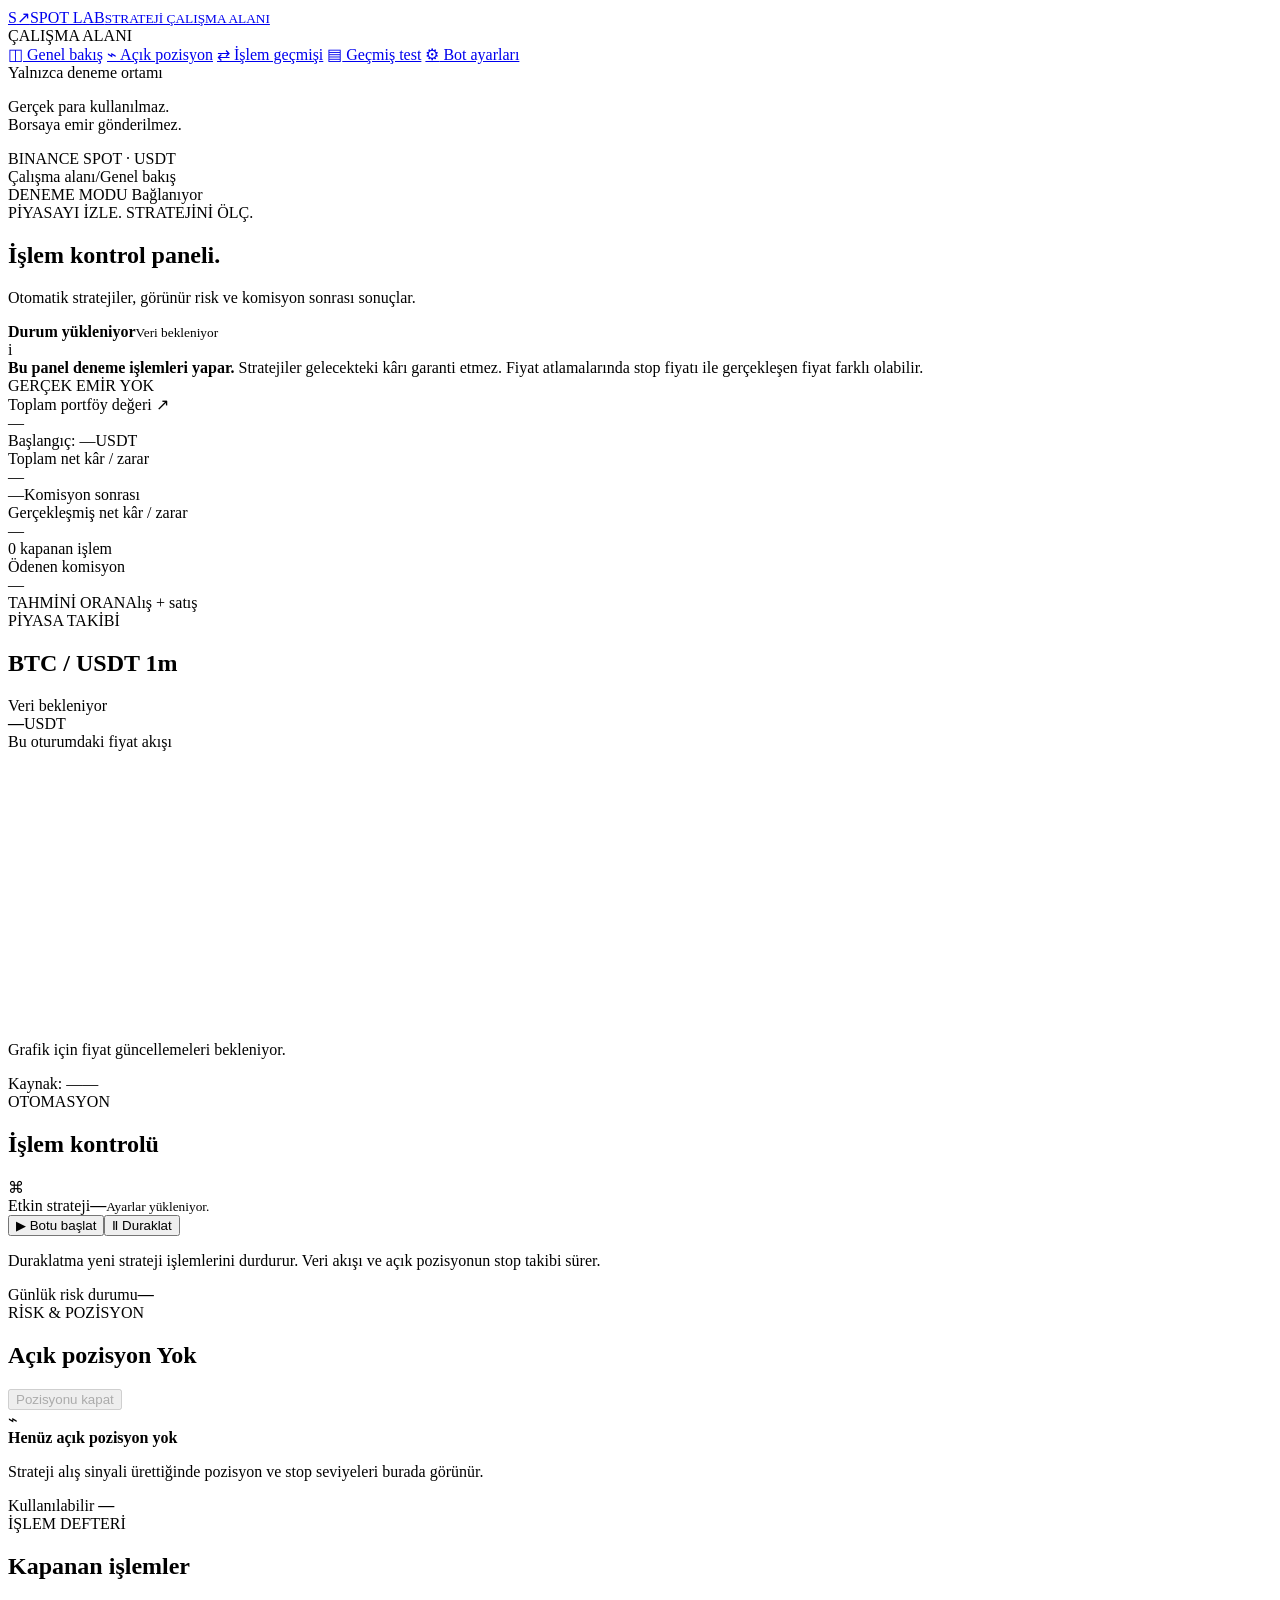
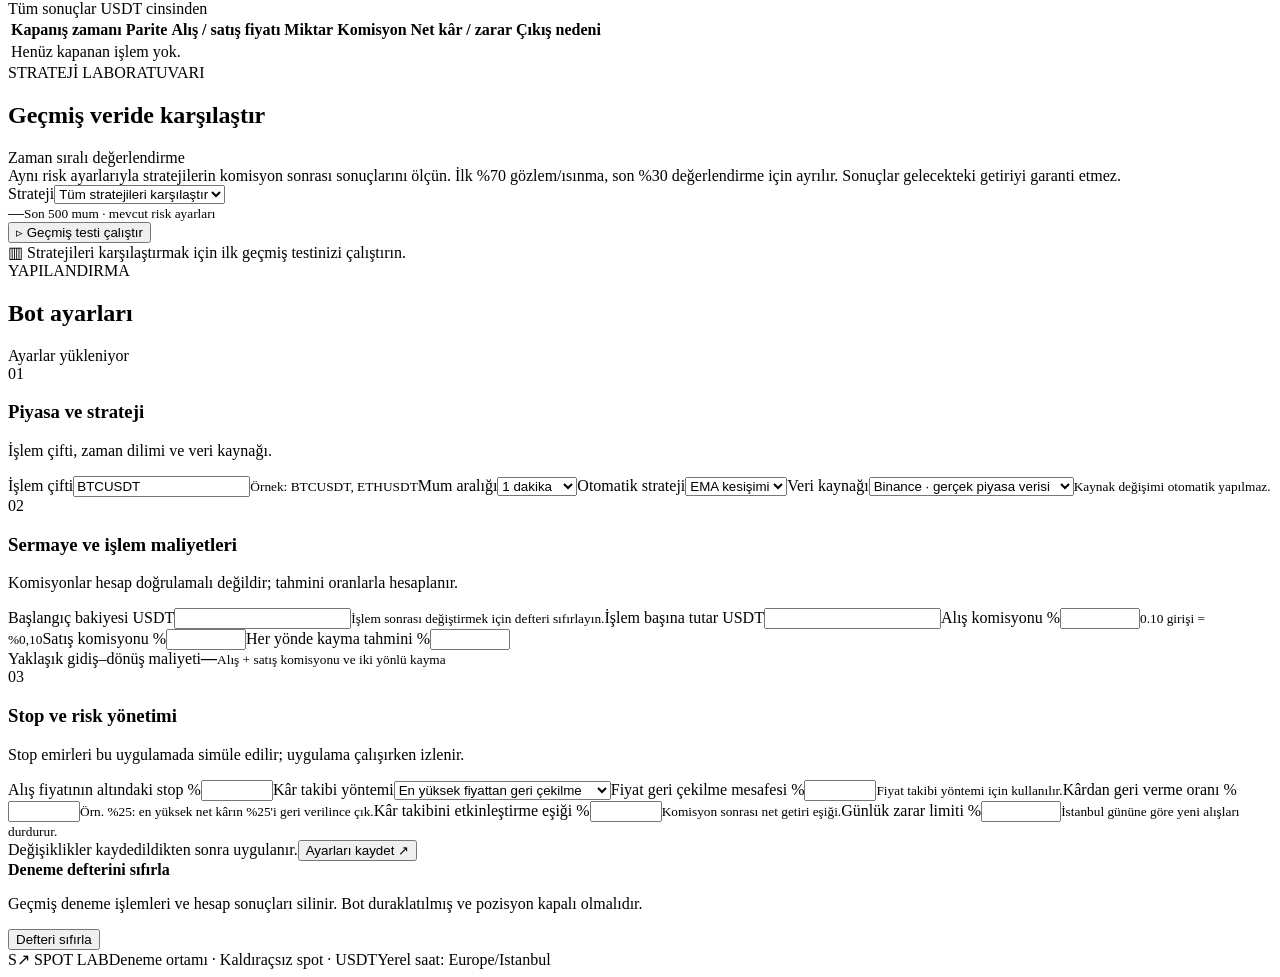
==== static/index.html @ 73b50d0f "Add Binance Spot paper trading bot and Windows ZIP package" ====
<!doctype html>
<html lang="tr">
<head>
  <meta charset="utf-8">
  <meta name="viewport" content="width=device-width, initial-scale=1">
  <meta name="theme-color" content="#10141e">
  <title>Spot Lab · Deneme İşlemleri</title>
  <link rel="stylesheet" href="/style.css">
  <script src="/app.js" defer></script>
</head>
<body>
  <aside class="sidebar">
    <a class="brand" href="#overview"><span class="brand-mark" aria-hidden="true">S<span>↗</span></span><span>SPOT LAB<small>STRATEJİ ÇALIŞMA ALANI</small></span></a>
    <div class="sidebar-label">ÇALIŞMA ALANI</div>
    <nav aria-label="Ana menü">
      <a class="active" href="#overview"><span aria-hidden="true">◫</span> Genel bakış</a>
      <a href="#position"><span aria-hidden="true">⌁</span> Açık pozisyon</a>
      <a href="#trades"><span aria-hidden="true">⇄</span> İşlem geçmişi</a>
      <a href="#backtest"><span aria-hidden="true">▤</span> Geçmiş test</a>
      <a href="#settings"><span aria-hidden="true">⚙</span> Bot ayarları</a>
    </nav>
    <div class="sidebar-bottom"><span class="simulation-dot"></span> Yalnızca deneme ortamı<p>Gerçek para kullanılmaz.<br>Borsaya emir gönderilmez.</p><span class="version">BINANCE SPOT · USDT</span></div>
  </aside>

  <main>
    <header class="topbar"><div><span class="breadcrumb">Çalışma alanı</span><span class="breadcrumb-separator">/</span><span>Genel bakış</span></div><div class="topbar-right"><span class="paper-badge">DENEME MODU</span><span id="connectionStatus" class="connection"><i></i> Bağlanıyor</span></div></header>
    <div class="content">
      <section id="overview" class="page-heading"><div><div class="eyebrow">PİYASAYI İZLE. STRATEJİNİ ÖLÇ.</div><h1>İşlem kontrol paneli<span class="heading-dot">.</span></h1><p>Otomatik stratejiler, görünür risk ve komisyon sonrası sonuçlar.</p></div><div class="session-badge"><span id="runningDot" class="status-dot"></span><div><strong id="botStatus">Durum yükleniyor</strong><small id="lastUpdated">Veri bekleniyor</small></div></div></section>

      <div class="notice"><span class="notice-icon" aria-hidden="true">i</span><div><strong>Bu panel deneme işlemleri yapar.</strong> Stratejiler gelecekteki kârı garanti etmez. Fiyat atlamalarında stop fiyatı ile gerçekleşen fiyat farklı olabilir.</div><span class="notice-tag">GERÇEK EMİR YOK</span></div>
      <div id="errorBanner" class="error-banner" role="alert" hidden></div>
      <div id="demoBanner" class="demo-banner" hidden><strong>Sentetik demo verisi kullanılıyor.</strong> Fiyatlar üretilmiştir; sonuçlar piyasa performansını temsil etmez.</div>

      <section class="metrics" aria-label="Hesap özeti">
        <article class="metric primary"><div class="metric-label">Toplam portföy değeri <span aria-hidden="true">↗</span></div><div id="equity" class="metric-value">—</div><div class="metric-foot"><span id="initialCash">Başlangıç: —</span><span class="currency-tag">USDT</span></div></article>
        <article class="metric"><div class="metric-label">Toplam net kâr / zarar</div><div id="totalPnl" class="metric-value">—</div><div class="metric-foot"><span id="totalPnlPct">—</span><span>Komisyon sonrası</span></div></article>
        <article class="metric"><div class="metric-label">Gerçekleşmiş net kâr / zarar</div><div id="realizedPnl" class="metric-value">—</div><div class="metric-foot"><span id="tradeCount">0 kapanan işlem</span></div></article>
        <article class="metric"><div class="metric-label">Ödenen komisyon</div><div id="feesPaid" class="metric-value">—</div><div class="metric-foot"><span class="estimate-label">TAHMİNİ ORAN</span><span id="feeSummary">Alış + satış</span></div></article>
      </section>

      <div class="overview-grid">
        <section class="card market-card" aria-labelledby="marketTitle"><div class="card-header"><div><div class="eyebrow">PİYASA TAKİBİ</div><h2 id="marketTitle">BTC / USDT <span id="intervalBadge" class="subtle-tag">1m</span></h2></div><span id="dataBadge" class="data-badge">Veri bekleniyor</span></div><div class="market-headline"><strong id="marketPrice">—</strong><span>USDT</span><div class="chart-legend"><i></i> Bu oturumdaki fiyat akışı</div></div><div class="chart-wrap"><svg id="priceChart" viewBox="0 0 700 150" preserveAspectRatio="none" role="img" aria-label="Bu oturumda alınan fiyatların grafiği"><defs><linearGradient id="chartGradient" x1="0" x2="0" y1="0" y2="1"><stop offset="0%" stop-color="#b7f478" stop-opacity="0.20"/><stop offset="100%" stop-color="#b7f478" stop-opacity="0"/></linearGradient></defs><path d="M0 30H700M0 75H700M0 120H700" class="chart-grid"/><path id="chartArea" fill="url(#chartGradient)"/><path id="chartLine" class="chart-line"/></svg><p id="chartPlaceholder">Grafik için fiyat güncellemeleri bekleniyor.</p></div><div class="market-footer"><span id="marketSource">Kaynak: —</span><span id="marketTime">—</span></div></section>

        <section class="card control-card" aria-labelledby="controlTitle"><div class="card-header"><div><div class="eyebrow">OTOMASYON</div><h2 id="controlTitle">İşlem kontrolü</h2></div><span class="square-icon" aria-hidden="true">⌘</span></div><div class="strategy-summary"><span>Etkin strateji</span><strong id="activeStrategy">—</strong><small id="strategyDescription">Ayarlar yükleniyor.</small></div><div class="control-actions"><button id="startButton" class="button button-primary" type="button"><span aria-hidden="true">▶</span> Botu başlat</button><button id="pauseButton" class="button button-secondary" type="button"><span aria-hidden="true">Ⅱ</span> Duraklat</button></div><p class="control-note">Duraklatma yeni strateji işlemlerini durdurur. Veri akışı ve açık pozisyonun stop takibi sürer.</p><div class="risk-line"><span>Günlük risk durumu</span><strong id="dailyRisk">—</strong></div></section>
      </div>

      <section id="position" class="card position-card" aria-labelledby="positionTitle"><div class="card-header"><div><div class="eyebrow">RİSK & POZİSYON</div><h2 id="positionTitle">Açık pozisyon <span id="positionBadge" class="subtle-tag">Yok</span></h2></div><button id="closeButton" class="button button-danger button-small" type="button" disabled>Pozisyonu kapat</button></div><div id="emptyPosition" class="empty-position"><span class="empty-symbol" aria-hidden="true">⌁</span><div><strong>Henüz açık pozisyon yok</strong><p>Strateji alış sinyali ürettiğinde pozisyon ve stop seviyeleri burada görünür.</p></div><span class="cash-inline">Kullanılabilir <strong id="cashBalance">—</strong></span></div><div id="positionDetails" class="position-details" hidden><div><span>Alış fiyatı</span><strong id="entryPrice">—</strong></div><div><span>Miktar</span><strong id="positionQuantity">—</strong></div><div><span>Açık net kâr / zarar</span><strong id="unrealizedPnl">—</strong><small>Tahmini satış maliyeti düşülmüş</small></div><div><span>Alış altı stop</span><strong id="fixedStop">—</strong></div><div><span>Kârı takip eden stop</span><strong id="trailingStop">—</strong><small id="trailingState">—</small></div><div><span>Görülen en yüksek fiyat</span><strong id="highestPrice">—</strong></div></div></section>

      <section id="trades" class="card" aria-labelledby="tradesTitle"><div class="card-header"><div><div class="eyebrow">İŞLEM DEFTERİ</div><h2 id="tradesTitle">Kapanan işlemler</h2></div><span class="muted small">Tüm sonuçlar USDT cinsinden</span></div><div class="table-scroll"><table><thead><tr><th>Kapanış zamanı</th><th>Parite</th><th>Alış / satış fiyatı</th><th>Miktar</th><th>Komisyon</th><th>Net kâr / zarar</th><th>Çıkış nedeni</th></tr></thead><tbody id="tradesBody"><tr><td colspan="7" class="empty-cell">Henüz kapanan işlem yok.</td></tr></tbody></table></div></section>

      <section id="backtest" class="card" aria-labelledby="backtestTitle"><div class="card-header"><div><div class="eyebrow">STRATEJİ LABORATUVARI</div><h2 id="backtestTitle">Geçmiş veride karşılaştır</h2></div><span class="subtle-tag">Zaman sıralı değerlendirme</span></div><div class="section-intro">Aynı risk ayarlarıyla stratejilerin komisyon sonrası sonuçlarını ölçün. İlk %70 gözlem/ısınma, son %30 değerlendirme için ayrılır. Sonuçlar gelecekteki getiriyi garanti etmez.</div><form id="backtestForm" class="backtest-form"><label>Strateji<select id="backtestStrategy" name="strategy"><option value="all">Tüm stratejileri karşılaştır</option value="ema_cross">EMA kesişimi</option><option value="rsi_reversion">RSI dönüşü</option><option value="breakout">Fiyat kırılımı</option></select></label><div class="backtest-context"><span id="backtestContext">—</span><small>Son 500 mum · mevcut risk ayarları</small></div><button id="backtestButton" class="button button-primary" type="submit"><span aria-hidden="true">▹</span> Geçmiş testi çalıştır</button></form><div id="backtestResults" hidden><div class="table-scroll"><table><thead><tr><th>Strateji</th><th>Net kâr / zarar</th><th>Net getiri</th><th>En büyük gerileme</th><th>İşlem / kazanma</th><th>Komisyon</th><th>Al & tut getirisi</th></tr></thead><tbody id="backtestBody"></tbody></table></div><p id="backtestNotes" class="backtest-notes"></p></div><div id="backtestEmpty" class="empty-test"><span aria-hidden="true">▥</span> Stratejileri karşılaştırmak için ilk geçmiş testinizi çalıştırın.</div></section>

      <section id="settings" class="card settings-card" aria-labelledby="settingsTitle"><div class="card-header"><div><div class="eyebrow">YAPILANDIRMA</div><h2 id="settingsTitle">Bot ayarları</h2></div><span id="settingsState" class="muted small">Ayarlar yükleniyor</span></div><form id="configForm"><div class="settings-group"><div class="settings-group-title"><span class="group-number">01</span><div><h3>Piyasa ve strateji</h3><p>İşlem çifti, zaman dilimi ve veri kaynağı.</p></div></div><div class="form-grid"><label>İşlem çifti<input name="symbol" type="text" value="BTCUSDT" pattern="[A-Za-z0-9]{5,20}" required spellcheck="false" autocomplete="off"><small>Örnek: BTCUSDT, ETHUSDT</small></label><label>Mum aralığı<select name="interval"><option value="1m">1 dakika</option><option value="5m">5 dakika</option><option value="15m">15 dakika</option><option value="1h">1 saat</option></select></label><label>Otomatik strateji<select name="strategy"><option value="ema_cross">EMA kesişimi</option><option value="rsi_reversion">RSI dönüşü</option><option value="breakout">Fiyat kırılımı</option></select></label><label>Veri kaynağı<select name="data_source"><option value="binance">Binance · gerçek piyasa verisi</option><option value="demo">Sentetik demo · üretilen fiyatlar</option></select><small>Kaynak değişimi otomatik yapılmaz.</small></label></div></div>
      <div class="settings-group"><div class="settings-group-title"><span class="group-number">02</span><div><h3>Sermaye ve işlem maliyetleri</h3><p>Komisyonlar hesap doğrulamalı değildir; tahmini oranlarla hesaplanır.</p></div></div><div class="form-grid"><label>Başlangıç bakiyesi <span class="unit">USDT</span><input name="initial_cash" type="number" min="10" step="0.01" required><small>İşlem sonrası değiştirmek için defteri sıfırlayın.</small></label><label>İşlem başına tutar <span class="unit">USDT</span><input name="order_quote_amount" type="number" min="1" step="0.01" required></label><label>Alış komisyonu <span class="unit">%</span><input name="buy_fee_pct" type="number" min="0" max="10" step="0.001" required><small>0.10 girişi = %0,10</small></label><label>Satış komisyonu <span class="unit">%</span><input name="sell_fee_pct" type="number" min="0" max="10" step="0.001" required></label><label>Her yönde kayma tahmini <span class="unit">%</span><input name="slippage_pct" type="number" min="0" max="10" step="0.001" required></label><div class="form-info"><span>Yaklaşık gidiş–dönüş maliyeti</span><strong id="roundTripCost">—</strong><small>Alış + satış komisyonu ve iki yönlü kayma</small></div></div></div>
      <div class="settings-group"><div class="settings-group-title"><span class="group-number">03</span><div><h3>Stop ve risk yönetimi</h3><p>Stop emirleri bu uygulamada simüle edilir; uygulama çalışırken izlenir.</p></div></div><div class="form-grid"><label>Alış fiyatının altındaki stop <span class="unit">%</span><input name="stop_loss_pct" type="number" min="0.01" max="99" step="0.1" required></label><label>Kâr takibi yöntemi<select name="trailing_mode"><option value="price">En yüksek fiyattan geri çekilme</option><option value="net_profit">En yüksek net kârdan geri verme</option></select></label><label>Fiyat geri çekilme mesafesi <span class="unit">%</span><input name="trailing_distance_pct" type="number" min="0.01" max="99" step="0.1" required><small>Fiyat takibi yöntemi için kullanılır.</small></label><label>Kârdan geri verme oranı <span class="unit">%</span><input name="profit_giveback_pct" type="number" min="0.1" max="100" step="0.1" required><small>Örn. %25: en yüksek net kârın %25'i geri verilince çık.</small></label><label>Kâr takibini etkinleştirme eşiği <span class="unit">%</span><input name="trailing_activation_pct" type="number" min="0" max="100" step="0.1" required><small>Komisyon sonrası net getiri eşiği.</small></label><label>Günlük zarar limiti <span class="unit">%</span><input name="daily_loss_limit_pct" type="number" min="0.01" max="100" step="0.1" required><small>İstanbul gününe göre yeni alışları durdurur.</small></label></div></div><div class="settings-footer"><span>Değişiklikler kaydedildikten sonra uygulanır.</span><button id="saveButton" class="button button-primary" type="submit">Ayarları kaydet <span aria-hidden="true">↗</span></button></div></form></section>

      <section class="reset-section"><div><strong>Deneme defterini sıfırla</strong><p>Geçmiş deneme işlemleri ve hesap sonuçları silinir. Bot duraklatılmış ve pozisyon kapalı olmalıdır.</p></div><button id="resetButton" type="button" class="button button-secondary button-small">Defteri sıfırla</button></section>
      <footer class="footer"><span><span class="brand-mini">S↗</span> SPOT LAB</span><span>Deneme ortamı · Kaldıraçsız spot · USDT</span><span>Yerel saat: Europe/Istanbul</span></footer>
    </div>
  </main>
  <div id="toast" class="toast" role="status" aria-live="polite" hidden></div>
  <dialog id="resetDialog"><form method="dialog"><div class="eyebrow">DENEME DEFTERİ</div><h2>İşlem geçmişi sıfırlansın mı?</h2><p>Kayıtlı deneme işlemleri ve kâr/zarar sonuçları silinir. Bu işlem geri alınamaz. Gerçek borsa hesabında değişiklik yapılmaz.</p><div class="dialog-actions"><button class="button button-secondary" value="cancel">Vazgeç</button><button id="confirmResetButton" class="button button-danger" value="confirm">Evet, defteri sıfırla</button></div></form></dialog>
  <noscript><div class="noscript">Bu panelin çalışması için JavaScript etkin olmalıdır.</div></noscript>
</body>
</html>
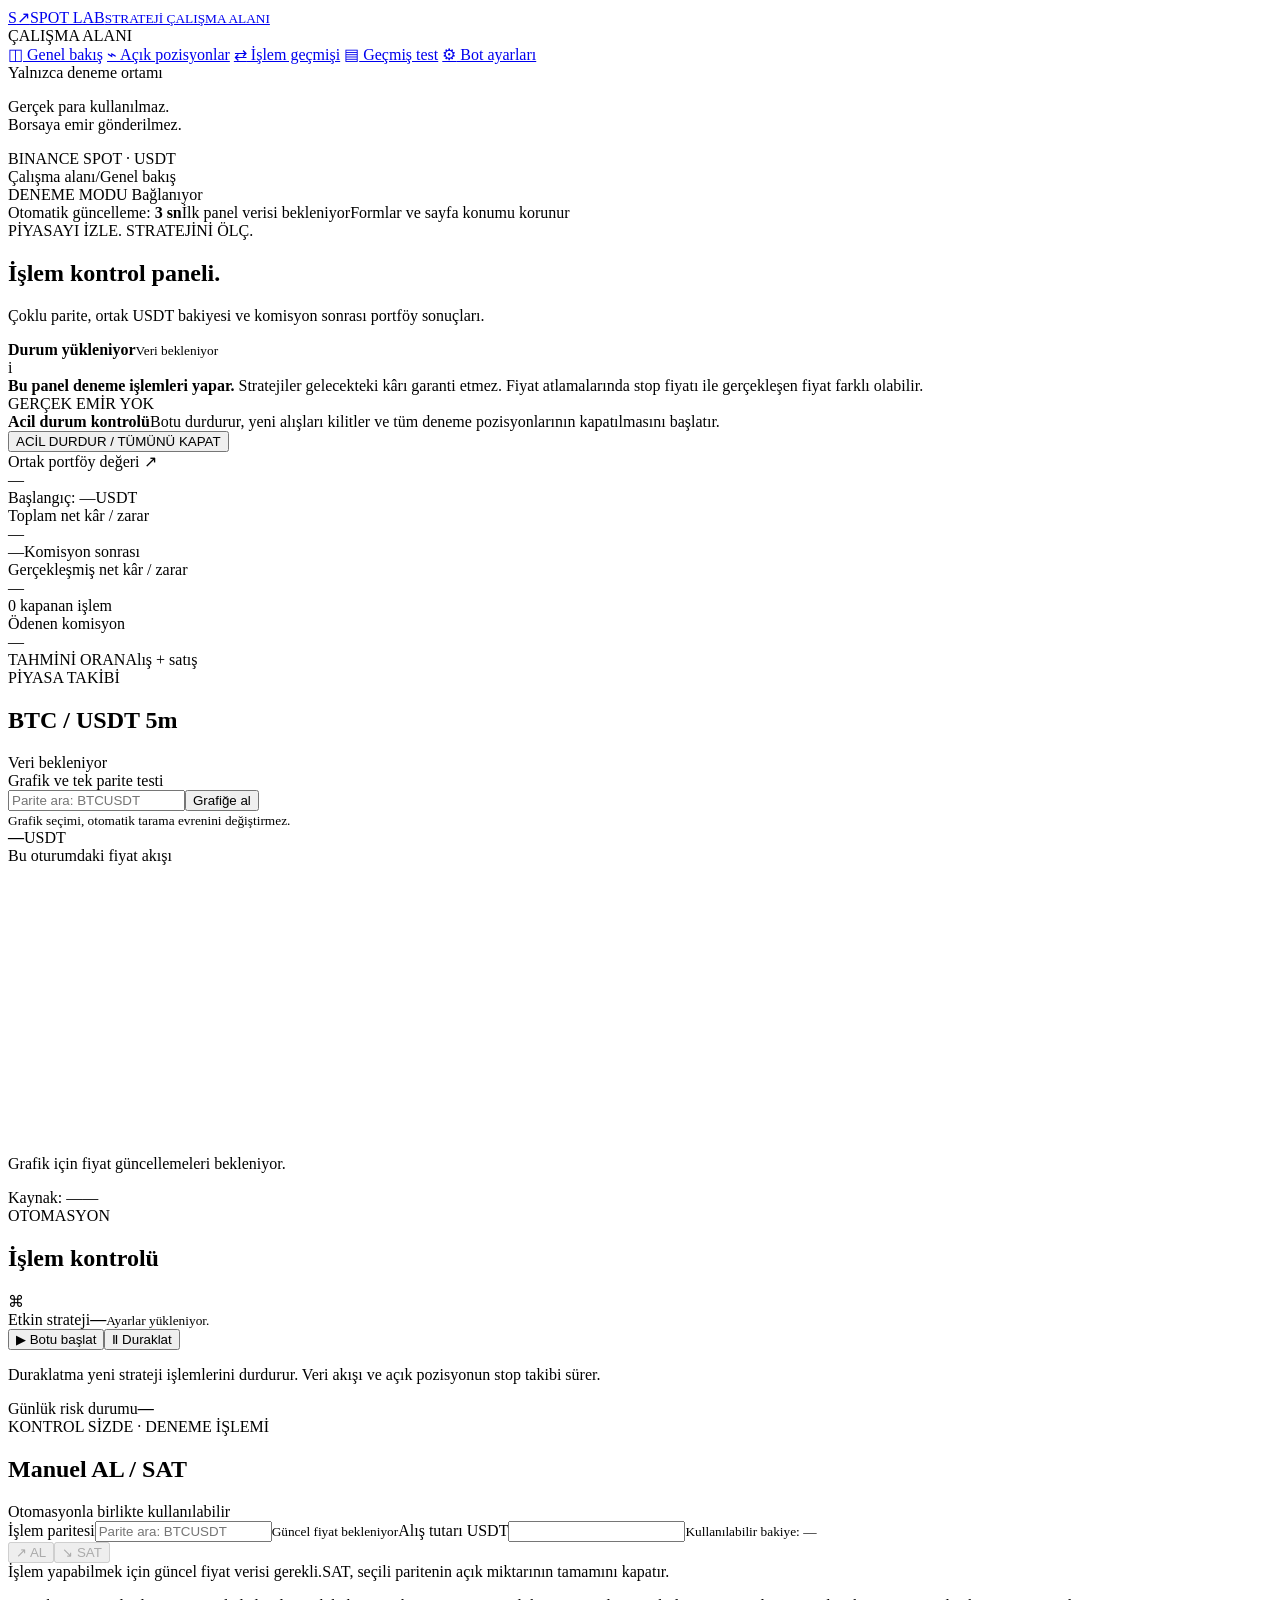
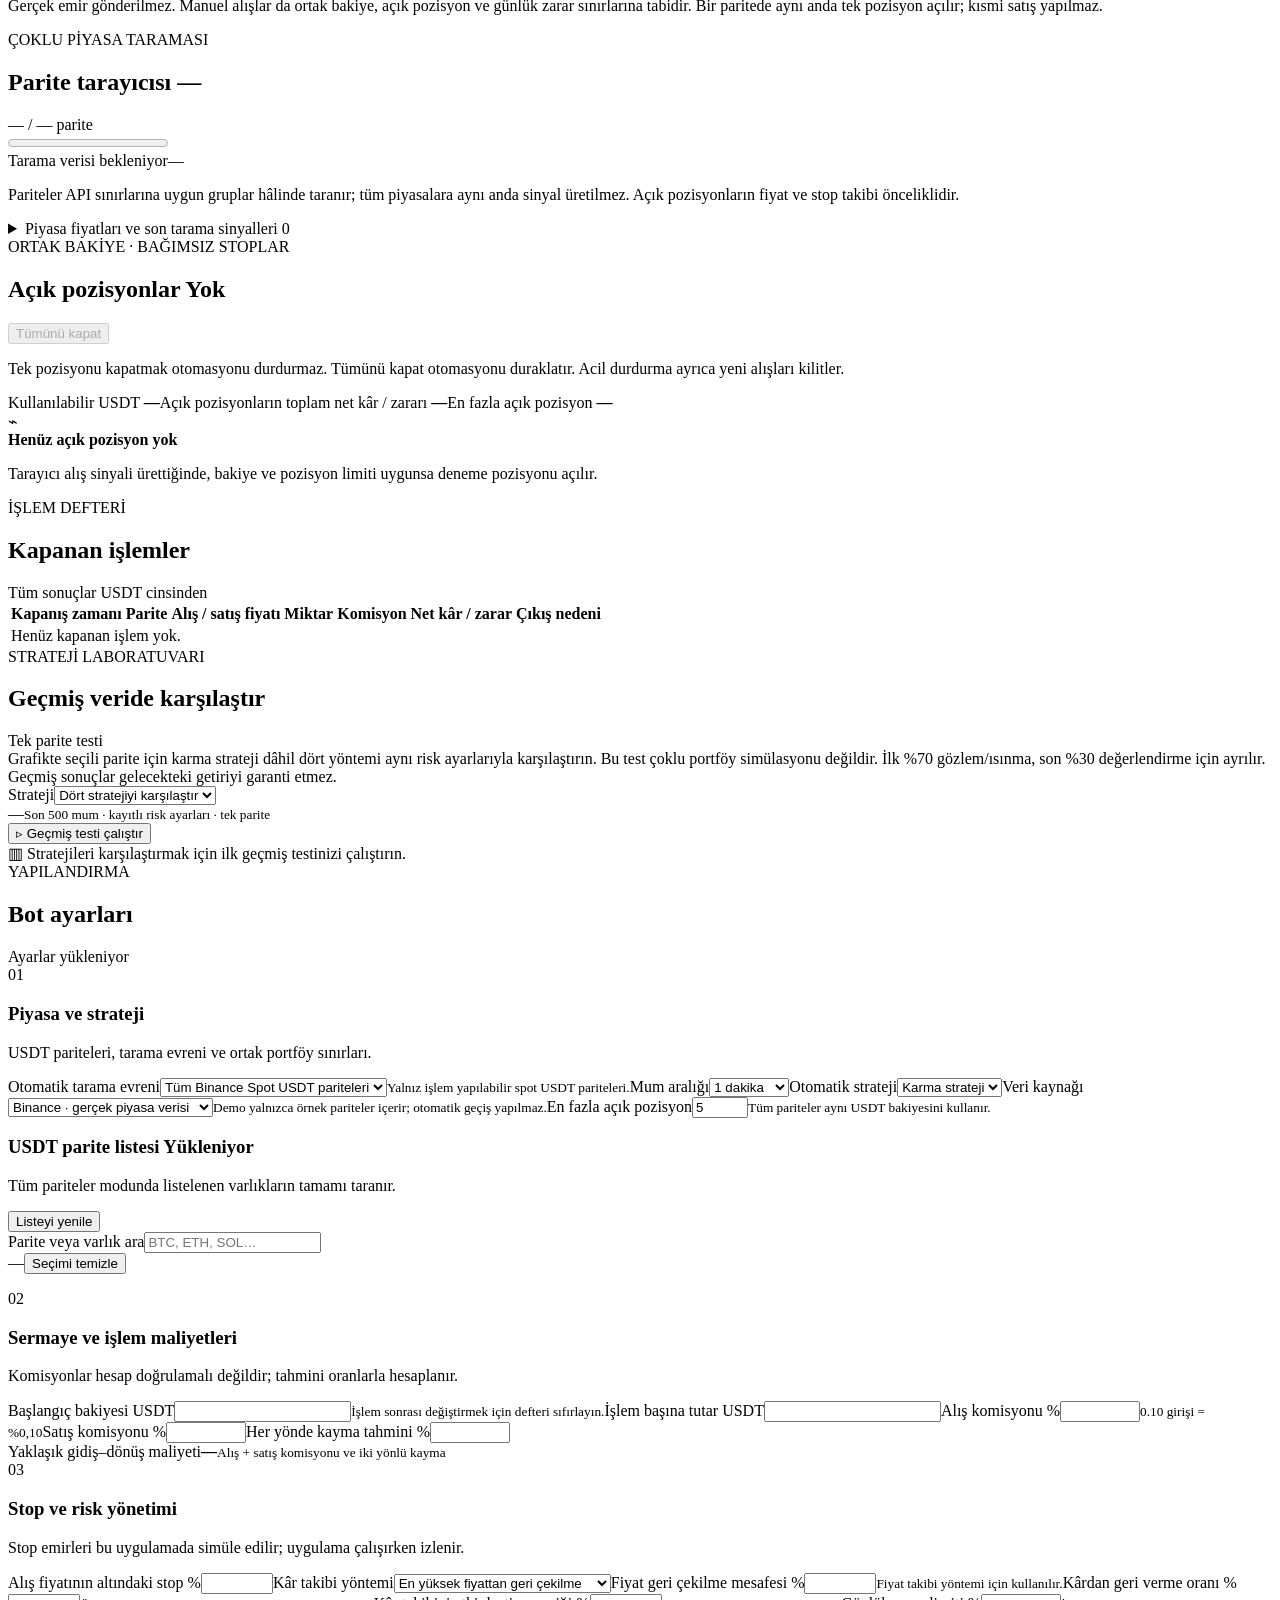
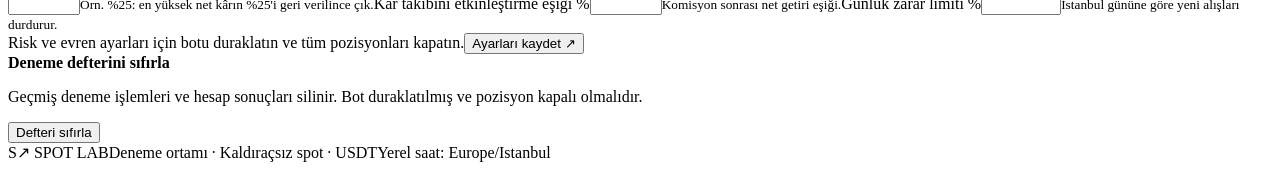
==== commit 72717da8: "Add multi-asset hybrid trading, manual controls and emergency stop" ====
--- a/static/index.html
+++ b/static/index.html
@@ -14,7 +14,7 @@
     <div class="sidebar-label">ÇALIŞMA ALANI</div>
     <nav aria-label="Ana menü">
       <a class="active" href="#overview"><span aria-hidden="true">◫</span> Genel bakış</a>
-      <a href="#position"><span aria-hidden="true">⌁</span> Açık pozisyon</a>
+      <a href="#position"><span aria-hidden="true">⌁</span> Açık pozisyonlar</a>
       <a href="#trades"><span aria-hidden="true">⇄</span> İşlem geçmişi</a>
       <a href="#backtest"><span aria-hidden="true">▤</span> Geçmiş test</a>
       <a href="#settings"><span aria-hidden="true">⚙</span> Bot ayarları</a>
@@ -24,35 +24,43 @@
 
   <main>
     <header class="topbar"><div><span class="breadcrumb">Çalışma alanı</span><span class="breadcrumb-separator">/</span><span>Genel bakış</span></div><div class="topbar-right"><span class="paper-badge">DENEME MODU</span><span id="connectionStatus" class="connection"><i></i> Bağlanıyor</span></div></header>
+    <div class="refresh-strip"><span><i aria-hidden="true"></i> Otomatik güncelleme: <strong>3 sn</strong></span><span id="lastRefreshTime">İlk panel verisi bekleniyor</span><span id="refreshStatus">Formlar ve sayfa konumu korunur</span></div>
     <div class="content">
-      <section id="overview" class="page-heading"><div><div class="eyebrow">PİYASAYI İZLE. STRATEJİNİ ÖLÇ.</div><h1>İşlem kontrol paneli<span class="heading-dot">.</span></h1><p>Otomatik stratejiler, görünür risk ve komisyon sonrası sonuçlar.</p></div><div class="session-badge"><span id="runningDot" class="status-dot"></span><div><strong id="botStatus">Durum yükleniyor</strong><small id="lastUpdated">Veri bekleniyor</small></div></div></section>
+      <section id="overview" class="page-heading"><div><div class="eyebrow">PİYASAYI İZLE. STRATEJİNİ ÖLÇ.</div><h1>İşlem kontrol paneli<span class="heading-dot">.</span></h1><p>Çoklu parite, ortak USDT bakiyesi ve komisyon sonrası portföy sonuçları.</p></div><div class="session-badge"><span id="runningDot" class="status-dot"></span><div><strong id="botStatus">Durum yükleniyor</strong><small id="lastUpdated">Veri bekleniyor</small></div></div></section>
 
       <div class="notice"><span class="notice-icon" aria-hidden="true">i</span><div><strong>Bu panel deneme işlemleri yapar.</strong> Stratejiler gelecekteki kârı garanti etmez. Fiyat atlamalarında stop fiyatı ile gerçekleşen fiyat farklı olabilir.</div><span class="notice-tag">GERÇEK EMİR YOK</span></div>
       <div id="errorBanner" class="error-banner" role="alert" hidden></div>
       <div id="demoBanner" class="demo-banner" hidden><strong>Sentetik demo verisi kullanılıyor.</strong> Fiyatlar üretilmiştir; sonuçlar piyasa performansını temsil etmez.</div>
 
+      <div class="emergency-toolbar"><div><strong>Acil durum kontrolü</strong><span>Botu durdurur, yeni alışları kilitler ve tüm deneme pozisyonlarının kapatılmasını başlatır.</span></div><button id="emergencyButton" class="button button-emergency" type="button">ACİL DURDUR / TÜMÜNÜ KAPAT</button></div>
+      <div id="emergencyBanner" class="emergency-banner" role="alert" hidden><div><strong>ACİL KİLİT ETKİN · YENİ ALIŞLAR ENGELLENDİ</strong><p id="emergencyDetails">Kapatma durumu yükleniyor.</p><p id="emergencyError" hidden></p></div><button id="clearEmergencyButton" class="button button-danger button-small" type="button" disabled>Acil kilidini kaldır</button></div>
+
       <section class="metrics" aria-label="Hesap özeti">
-        <article class="metric primary"><div class="metric-label">Toplam portföy değeri <span aria-hidden="true">↗</span></div><div id="equity" class="metric-value">—</div><div class="metric-foot"><span id="initialCash">Başlangıç: —</span><span class="currency-tag">USDT</span></div></article>
+        <article class="metric primary"><div class="metric-label">Ortak portföy değeri <span aria-hidden="true">↗</span></div><div id="equity" class="metric-value">—</div><div class="metric-foot"><span id="initialCash">Başlangıç: —</span><span class="currency-tag">USDT</span></div></article>
         <article class="metric"><div class="metric-label">Toplam net kâr / zarar</div><div id="totalPnl" class="metric-value">—</div><div class="metric-foot"><span id="totalPnlPct">—</span><span>Komisyon sonrası</span></div></article>
         <article class="metric"><div class="metric-label">Gerçekleşmiş net kâr / zarar</div><div id="realizedPnl" class="metric-value">—</div><div class="metric-foot"><span id="tradeCount">0 kapanan işlem</span></div></article>
         <article class="metric"><div class="metric-label">Ödenen komisyon</div><div id="feesPaid" class="metric-value">—</div><div class="metric-foot"><span class="estimate-label">TAHMİNİ ORAN</span><span id="feeSummary">Alış + satış</span></div></article>
       </section>
 
       <div class="overview-grid">
-        <section class="card market-card" aria-labelledby="marketTitle"><div class="card-header"><div><div class="eyebrow">PİYASA TAKİBİ</div><h2 id="marketTitle">BTC / USDT <span id="intervalBadge" class="subtle-tag">1m</span></h2></div><span id="dataBadge" class="data-badge">Veri bekleniyor</span></div><div class="market-headline"><strong id="marketPrice">—</strong><span>USDT</span><div class="chart-legend"><i></i> Bu oturumdaki fiyat akışı</div></div><div class="chart-wrap"><svg id="priceChart" viewBox="0 0 700 150" preserveAspectRatio="none" role="img" aria-label="Bu oturumda alınan fiyatların grafiği"><defs><linearGradient id="chartGradient" x1="0" x2="0" y1="0" y2="1"><stop offset="0%" stop-color="#b7f478" stop-opacity="0.20"/><stop offset="100%" stop-color="#b7f478" stop-opacity="0"/></linearGradient></defs><path d="M0 30H700M0 75H700M0 120H700" class="chart-grid"/><path id="chartArea" fill="url(#chartGradient)"/><path id="chartLine" class="chart-line"/></svg><p id="chartPlaceholder">Grafik için fiyat güncellemeleri bekleniyor.</p></div><div class="market-footer"><span id="marketSource">Kaynak: —</span><span id="marketTime">—</span></div></section>
+        <section class="card market-card" aria-labelledby="marketTitle"><div class="card-header"><div><div class="eyebrow">PİYASA TAKİBİ</div><h2 id="marketTitle">BTC / USDT <span class="subtle-tag">5m</span></h2></div><span id="dataBadge" class="data-badge">Veri bekleniyor</span></div><form id="focusForm" class="focus-form"><label for="focusSymbol">Grafik ve tek parite testi</label><div><input id="focusSymbol" list="symbolOptions" type="text" placeholder="Parite ara: BTCUSDT" maxlength="64" autocomplete="off" spellcheck="false" required aria-describedby="focusHint"><button id="focusButton" class="button button-secondary button-small" type="submit">Grafiğe al</button></div><small id="focusHint">Grafik seçimi, otomatik tarama evrenini değiştirmez.</small></form><datalist id="symbolOptions"></datalist><div class="market-headline"><strong id="marketPrice">—</strong><span>USDT</span><div class="chart-legend"><i></i> Bu oturumdaki fiyat akışı</div></div><div class="chart-wrap"><svg id="priceChart" viewBox="0 0 700 150" preserveAspectRatio="none" role="img" aria-label="Seçili paritenin bu oturumda alınan fiyat grafiği"><defs><linearGradient id="chartGradient" x1="0" x2="0" y1="0" y2="1"><stop offset="0%" stop-color="#b7f478" stop-opacity="0.20"/><stop offset="100%" stop-color="#b7f478" stop-opacity="0"/></linearGradient></defs><path d="M0 30H700M0 75H700M0 120H700" class="chart-grid"/><path id="chartArea" fill="url(#chartGradient)"/><path id="chartLine" class="chart-line"/></svg><p id="chartPlaceholder">Grafik için fiyat güncellemeleri bekleniyor.</p></div><div class="market-footer"><span id="marketSource">Kaynak: —</span><span id="marketTime">—</span></div></section>
 
         <section class="card control-card" aria-labelledby="controlTitle"><div class="card-header"><div><div class="eyebrow">OTOMASYON</div><h2 id="controlTitle">İşlem kontrolü</h2></div><span class="square-icon" aria-hidden="true">⌘</span></div><div class="strategy-summary"><span>Etkin strateji</span><strong id="activeStrategy">—</strong><small id="strategyDescription">Ayarlar yükleniyor.</small></div><div class="control-actions"><button id="startButton" class="button button-primary" type="button"><span aria-hidden="true">▶</span> Botu başlat</button><button id="pauseButton" class="button button-secondary" type="button"><span aria-hidden="true">Ⅱ</span> Duraklat</button></div><p class="control-note">Duraklatma yeni strateji işlemlerini durdurur. Veri akışı ve açık pozisyonun stop takibi sürer.</p><div class="risk-line"><span>Günlük risk durumu</span><strong id="dailyRisk">—</strong></div></section>
       </div>
 
-      <section id="position" class="card position-card" aria-labelledby="positionTitle"><div class="card-header"><div><div class="eyebrow">RİSK & POZİSYON</div><h2 id="positionTitle">Açık pozisyon <span id="positionBadge" class="subtle-tag">Yok</span></h2></div><button id="closeButton" class="button button-danger button-small" type="button" disabled>Pozisyonu kapat</button></div><div id="emptyPosition" class="empty-position"><span class="empty-symbol" aria-hidden="true">⌁</span><div><strong>Henüz açık pozisyon yok</strong><p>Strateji alış sinyali ürettiğinde pozisyon ve stop seviyeleri burada görünür.</p></div><span class="cash-inline">Kullanılabilir <strong id="cashBalance">—</strong></span></div><div id="positionDetails" class="position-details" hidden><div><span>Alış fiyatı</span><strong id="entryPrice">—</strong></div><div><span>Miktar</span><strong id="positionQuantity">—</strong></div><div><span>Açık net kâr / zarar</span><strong id="unrealizedPnl">—</strong><small>Tahmini satış maliyeti düşülmüş</small></div><div><span>Alış altı stop</span><strong id="fixedStop">—</strong></div><div><span>Kârı takip eden stop</span><strong id="trailingStop">—</strong><small id="trailingState">—</small></div><div><span>Görülen en yüksek fiyat</span><strong id="highestPrice">—</strong></div></div></section>
+      <section id="manualTrading" class="card manual-card" aria-labelledby="manualTitle"><div class="card-header"><div><div class="eyebrow">KONTROL SİZDE · DENEME İŞLEMİ</div><h2 id="manualTitle">Manuel AL / SAT</h2></div><span class="subtle-tag">Otomasyonla birlikte kullanılabilir</span></div><form id="manualTradeForm" class="manual-trade-form"><label>İşlem paritesi<input id="manualSymbol" list="symbolOptions" type="text" maxlength="64" placeholder="Parite ara: BTCUSDT" required autocomplete="off" spellcheck="false"><small id="manualQuote">Güncel fiyat bekleniyor</small></label><label>Alış tutarı <span class="unit">USDT</span><input id="manualAmount" type="number" min="0.01" step="0.01" required inputmode="decimal"><small id="manualCash">Kullanılabilir bakiye: —</small></label><div class="manual-actions"><button id="manualBuyButton" class="button button-primary" type="submit" disabled><span aria-hidden="true">↗</span> AL</button><button id="manualSellButton" class="button button-danger" type="button" disabled><span aria-hidden="true">↘</span> SAT</button></div></form><div class="manual-footer"><span id="manualAvailability" role="status">İşlem yapabilmek için güncel fiyat verisi gerekli.</span><span id="manualPositionInfo">SAT, seçili paritenin açık miktarının tamamını kapatır.</span></div><p class="manual-risk-note">Gerçek emir gönderilmez. Manuel alışlar da ortak bakiye, açık pozisyon ve günlük zarar sınırlarına tabidir. Bir paritede aynı anda tek pozisyon açılır; kısmi satış yapılmaz.</p><div id="latestExecution" class="execution-notice" role="status" aria-live="polite" hidden></div></section>
+
+      <section class="card scanner-card" aria-labelledby="scannerTitle"><div class="card-header"><div><div class="eyebrow">ÇOKLU PİYASA TARAMASI</div><h2 id="scannerTitle">Parite tarayıcısı <span id="universeBadge" class="subtle-tag">—</span></h2></div><span id="scannerCount" class="scanner-count">— / — parite</span></div><div class="scanner-content"><progress id="scanProgress" max="100" value="0" aria-label="Parite tarama ilerlemesi"></progress><div class="scanner-meta"><span id="scannerLast">Tarama verisi bekleniyor</span><span id="scannerErrors">—</span></div><p>Pariteler API sınırlarına uygun gruplar hâlinde taranır; tüm piyasalara aynı anda sinyal üretilmez. Açık pozisyonların fiyat ve stop takibi önceliklidir.</p></div><details class="market-summary"><summary>Piyasa fiyatları ve son tarama sinyalleri <span id="marketSummaryCount">0</span></summary><div class="table-scroll"><table><thead><tr><th>Parite</th><th>Son fiyat</th><th>Son sinyal</th><th>Fiyat zamanı</th><th>Durum</th></tr></thead><tbody id="marketsBody"><tr><td colspan="5" class="empty-cell">Henüz taranan piyasa yok.</td></tr></tbody></table></div></details></section>
+
+      <section id="position" class="card position-card" aria-labelledby="positionTitle"><div class="card-header"><div><div class="eyebrow">ORTAK BAKİYE · BAĞIMSIZ STOPLAR</div><h2 id="positionTitle">Açık pozisyonlar <span id="positionBadge" class="subtle-tag">Yok</span></h2></div><button id="closeButton" class="button button-danger button-small" type="button" disabled>Tümünü kapat</button></div><p class="position-control-note">Tek pozisyonu kapatmak otomasyonu durdurmaz. Tümünü kapat otomasyonu duraklatır. Acil durdurma ayrıca yeni alışları kilitler.</p><div class="portfolio-summary"><span>Kullanılabilir USDT <strong id="cashBalance">—</strong></span><span>Açık pozisyonların toplam net kâr / zararı <strong id="unrealizedPnl">—</strong></span><span>En fazla açık pozisyon <strong id="positionLimit">—</strong></span></div><div id="emptyPosition" class="empty-position"><span class="empty-symbol" aria-hidden="true">⌁</span><div><strong>Henüz açık pozisyon yok</strong><p>Tarayıcı alış sinyali ürettiğinde, bakiye ve pozisyon limiti uygunsa deneme pozisyonu açılır.</p></div></div><div id="positionDetails" class="table-scroll" hidden><table><thead><tr><th>Parite / miktar</th><th>Alış / güncel fiyat</th><th>Açık net kâr / zarar</th><th>Alış altı stop</th><th>Kâr takibi stop</th><th>En yüksek fiyat</th><th>İşlem</th></tr></thead><tbody id="positionsBody"></tbody></table></div></section>
 
       <section id="trades" class="card" aria-labelledby="tradesTitle"><div class="card-header"><div><div class="eyebrow">İŞLEM DEFTERİ</div><h2 id="tradesTitle">Kapanan işlemler</h2></div><span class="muted small">Tüm sonuçlar USDT cinsinden</span></div><div class="table-scroll"><table><thead><tr><th>Kapanış zamanı</th><th>Parite</th><th>Alış / satış fiyatı</th><th>Miktar</th><th>Komisyon</th><th>Net kâr / zarar</th><th>Çıkış nedeni</th></tr></thead><tbody id="tradesBody"><tr><td colspan="7" class="empty-cell">Henüz kapanan işlem yok.</td></tr></tbody></table></div></section>
 
-      <section id="backtest" class="card" aria-labelledby="backtestTitle"><div class="card-header"><div><div class="eyebrow">STRATEJİ LABORATUVARI</div><h2 id="backtestTitle">Geçmiş veride karşılaştır</h2></div><span class="subtle-tag">Zaman sıralı değerlendirme</span></div><div class="section-intro">Aynı risk ayarlarıyla stratejilerin komisyon sonrası sonuçlarını ölçün. İlk %70 gözlem/ısınma, son %30 değerlendirme için ayrılır. Sonuçlar gelecekteki getiriyi garanti etmez.</div><form id="backtestForm" class="backtest-form"><label>Strateji<select id="backtestStrategy" name="strategy"><option value="all">Tüm stratejileri karşılaştır</option value="ema_cross">EMA kesişimi</option><option value="rsi_reversion">RSI dönüşü</option><option value="breakout">Fiyat kırılımı</option></select></label><div class="backtest-context"><span id="backtestContext">—</span><small>Son 500 mum · mevcut risk ayarları</small></div><button id="backtestButton" class="button button-primary" type="submit"><span aria-hidden="true">▹</span> Geçmiş testi çalıştır</button></form><div id="backtestResults" hidden><div class="table-scroll"><table><thead><tr><th>Strateji</th><th>Net kâr / zarar</th><th>Net getiri</th><th>En büyük gerileme</th><th>İşlem / kazanma</th><th>Komisyon</th><th>Al & tut getirisi</th></tr></thead><tbody id="backtestBody"></tbody></table></div><p id="backtestNotes" class="backtest-notes"></p></div><div id="backtestEmpty" class="empty-test"><span aria-hidden="true">▥</span> Stratejileri karşılaştırmak için ilk geçmiş testinizi çalıştırın.</div></section>
+      <section id="backtest" class="card" aria-labelledby="backtestTitle"><div class="card-header"><div><div class="eyebrow">STRATEJİ LABORATUVARI</div><h2 id="backtestTitle">Geçmiş veride karşılaştır</h2></div><span class="subtle-tag">Tek parite testi</span></div><div class="section-intro">Grafikte seçili parite için karma strateji dâhil dört yöntemi aynı risk ayarlarıyla karşılaştırın. Bu test çoklu portföy simülasyonu değildir. İlk %70 gözlem/ısınma, son %30 değerlendirme için ayrılır. Geçmiş sonuçlar gelecekteki getiriyi garanti etmez.</div><form id="backtestForm" class="backtest-form"><label>Strateji<select id="backtestStrategy" name="strategy"><option value="all">Dört stratejiyi karşılaştır</option value="hybrid">Karma strateji</option><option value="ema_cross">EMA kesişimi</option><option value="rsi_reversion">RSI dönüşü</option><option value="breakout">Fiyat kırılımı</option></select></label><div class="backtest-context"><span id="backtestContext">—</span><small>Son 500 mum · kayıtlı risk ayarları · tek parite</small></div><button id="backtestButton" class="button button-primary" type="submit"><span aria-hidden="true">▹</span> Geçmiş testi çalıştır</button></form><div id="backtestResults" hidden><div class="table-scroll"><table><thead><tr><th>Strateji</th><th>Net kâr / zarar</th><th>Net getiri</th><th>En büyük gerileme</th><th>İşlem / kazanma</th><th>Komisyon</th><th>Al & tut getirisi</th></tr></thead><tbody id="backtestBody"></tbody></table></div><p id="backtestNotes" class="backtest-notes"></p></div><div id="backtestEmpty" class="empty-test"><span aria-hidden="true">▥</span> Stratejileri karşılaştırmak için ilk geçmiş testinizi çalıştırın.</div></section>
 
-      <section id="settings" class="card settings-card" aria-labelledby="settingsTitle"><div class="card-header"><div><div class="eyebrow">YAPILANDIRMA</div><h2 id="settingsTitle">Bot ayarları</h2></div><span id="settingsState" class="muted small">Ayarlar yükleniyor</span></div><form id="configForm"><div class="settings-group"><div class="settings-group-title"><span class="group-number">01</span><div><h3>Piyasa ve strateji</h3><p>İşlem çifti, zaman dilimi ve veri kaynağı.</p></div></div><div class="form-grid"><label>İşlem çifti<input name="symbol" type="text" value="BTCUSDT" pattern="[A-Za-z0-9]{5,20}" required spellcheck="false" autocomplete="off"><small>Örnek: BTCUSDT, ETHUSDT</small></label><label>Mum aralığı<select name="interval"><option value="1m">1 dakika</option><option value="5m">5 dakika</option><option value="15m">15 dakika</option><option value="1h">1 saat</option></select></label><label>Otomatik strateji<select name="strategy"><option value="ema_cross">EMA kesişimi</option><option value="rsi_reversion">RSI dönüşü</option><option value="breakout">Fiyat kırılımı</option></select></label><label>Veri kaynağı<select name="data_source"><option value="binance">Binance · gerçek piyasa verisi</option><option value="demo">Sentetik demo · üretilen fiyatlar</option></select><small>Kaynak değişimi otomatik yapılmaz.</small></label></div></div>
+      <section id="settings" class="card settings-card" aria-labelledby="settingsTitle"><div class="card-header"><div><div class="eyebrow">YAPILANDIRMA</div><h2 id="settingsTitle">Bot ayarları</h2></div><span id="settingsState" class="muted small">Ayarlar yükleniyor</span></div><form id="configForm"><div class="settings-group"><div class="settings-group-title"><span class="group-number">01</span><div><h3>Piyasa ve strateji</h3><p>USDT pariteleri, tarama evreni ve ortak portföy sınırları.</p></div></div><div class="form-grid"><label>Otomatik tarama evreni<select name="universe_mode"><option value="all">Tüm Binance Spot USDT pariteleri</option><option value="selected">Yalnız seçtiğim pariteler</option></select><small>Yalnız işlem yapılabilir spot USDT pariteleri.</small></label><label>Mum aralığı<select name="interval"><option value="1m">1 dakika</option><option value="5m">5 dakika</option><option value="15m">15 dakika</option><option value="1h">1 saat</option></select></label><label>Otomatik strateji<select name="strategy"><option value="hybrid">Karma strateji</option><option value="ema_cross">EMA kesişimi</option><option value="rsi_reversion">RSI dönüşü</option><option value="breakout">Fiyat kırılımı</option></select></label><label>Veri kaynağı<select name="data_source"><option value="binance">Binance · gerçek piyasa verisi</option><option value="demo">Sentetik demo · üretilen fiyatlar</option></select><small>Demo yalnızca örnek pariteler içerir; otomatik geçiş yapılmaz.</small></label><label>En fazla açık pozisyon<input name="max_open_positions" type="number" min="1" max="100" step="1" required value="5"><small>Tüm pariteler aynı USDT bakiyesini kullanır.</small></label></div><div class="universe-picker"><div class="universe-picker-header"><div><h3>USDT parite listesi <span id="catalogueCount" class="subtle-tag">Yükleniyor</span></h3><p id="universeHelp">Tüm pariteler modunda listelenen varlıkların tamamı taranır.</p></div><button id="refreshSymbolsButton" class="button button-secondary button-small" type="button">Listeyi yenile</button></div><label class="asset-search" for="symbolSearch">Parite veya varlık ara<input id="symbolSearch" data-local-control type="search" placeholder="BTC, ETH, SOL…" autocomplete="off"></label><div class="universe-selection"><span id="selectionCount" aria-live="polite">—</span><button id="clearSelectionButton" class="button button-secondary button-small" type="button">Seçimi temizle</button></div><p id="catalogueStatus" class="catalogue-status" role="status"></p><div id="symbolList" class="symbol-list" role="group" aria-label="İzlenecek pariteler"></div><div id="selectedChips" class="selected-chips" aria-label="Seçili pariteler"></div></div></div>
       <div class="settings-group"><div class="settings-group-title"><span class="group-number">02</span><div><h3>Sermaye ve işlem maliyetleri</h3><p>Komisyonlar hesap doğrulamalı değildir; tahmini oranlarla hesaplanır.</p></div></div><div class="form-grid"><label>Başlangıç bakiyesi <span class="unit">USDT</span><input name="initial_cash" type="number" min="10" step="0.01" required><small>İşlem sonrası değiştirmek için defteri sıfırlayın.</small></label><label>İşlem başına tutar <span class="unit">USDT</span><input name="order_quote_amount" type="number" min="1" step="0.01" required></label><label>Alış komisyonu <span class="unit">%</span><input name="buy_fee_pct" type="number" min="0" max="10" step="0.001" required><small>0.10 girişi = %0,10</small></label><label>Satış komisyonu <span class="unit">%</span><input name="sell_fee_pct" type="number" min="0" max="10" step="0.001" required></label><label>Her yönde kayma tahmini <span class="unit">%</span><input name="slippage_pct" type="number" min="0" max="10" step="0.001" required></label><div class="form-info"><span>Yaklaşık gidiş–dönüş maliyeti</span><strong id="roundTripCost">—</strong><small>Alış + satış komisyonu ve iki yönlü kayma</small></div></div></div>
-      <div class="settings-group"><div class="settings-group-title"><span class="group-number">03</span><div><h3>Stop ve risk yönetimi</h3><p>Stop emirleri bu uygulamada simüle edilir; uygulama çalışırken izlenir.</p></div></div><div class="form-grid"><label>Alış fiyatının altındaki stop <span class="unit">%</span><input name="stop_loss_pct" type="number" min="0.01" max="99" step="0.1" required></label><label>Kâr takibi yöntemi<select name="trailing_mode"><option value="price">En yüksek fiyattan geri çekilme</option><option value="net_profit">En yüksek net kârdan geri verme</option></select></label><label>Fiyat geri çekilme mesafesi <span class="unit">%</span><input name="trailing_distance_pct" type="number" min="0.01" max="99" step="0.1" required><small>Fiyat takibi yöntemi için kullanılır.</small></label><label>Kârdan geri verme oranı <span class="unit">%</span><input name="profit_giveback_pct" type="number" min="0.1" max="100" step="0.1" required><small>Örn. %25: en yüksek net kârın %25'i geri verilince çık.</small></label><label>Kâr takibini etkinleştirme eşiği <span class="unit">%</span><input name="trailing_activation_pct" type="number" min="0" max="100" step="0.1" required><small>Komisyon sonrası net getiri eşiği.</small></label><label>Günlük zarar limiti <span class="unit">%</span><input name="daily_loss_limit_pct" type="number" min="0.01" max="100" step="0.1" required><small>İstanbul gününe göre yeni alışları durdurur.</small></label></div></div><div class="settings-footer"><span>Değişiklikler kaydedildikten sonra uygulanır.</span><button id="saveButton" class="button button-primary" type="submit">Ayarları kaydet <span aria-hidden="true">↗</span></button></div></form></section>
+      <div class="settings-group"><div class="settings-group-title"><span class="group-number">03</span><div><h3>Stop ve risk yönetimi</h3><p>Stop emirleri bu uygulamada simüle edilir; uygulama çalışırken izlenir.</p></div></div><div class="form-grid"><label>Alış fiyatının altındaki stop <span class="unit">%</span><input name="stop_loss_pct" type="number" min="0.01" max="99" step="0.1" required></label><label>Kâr takibi yöntemi<select name="trailing_mode"><option value="price">En yüksek fiyattan geri çekilme</option><option value="net_profit">En yüksek net kârdan geri verme</option></select></label><label>Fiyat geri çekilme mesafesi <span class="unit">%</span><input name="trailing_distance_pct" type="number" min="0.01" max="99" step="0.1" required><small>Fiyat takibi yöntemi için kullanılır.</small></label><label>Kârdan geri verme oranı <span class="unit">%</span><input name="profit_giveback_pct" type="number" min="0.1" max="100" step="0.1" required><small>Örn. %25: en yüksek net kârın %25'i geri verilince çık.</small></label><label>Kâr takibini etkinleştirme eşiği <span class="unit">%</span><input name="trailing_activation_pct" type="number" min="0" max="100" step="0.1" required><small>Komisyon sonrası net getiri eşiği.</small></label><label>Günlük zarar limiti <span class="unit">%</span><input name="daily_loss_limit_pct" type="number" min="0.01" max="100" step="0.1" required><small>İstanbul gününe göre yeni alışları durdurur.</small></label></div></div><div class="settings-footer"><span>Risk ve evren ayarları için botu duraklatın ve tüm pozisyonları kapatın.</span><button id="saveButton" class="button button-primary" type="submit">Ayarları kaydet <span aria-hidden="true">↗</span></button></div></form></section>
 
       <section class="reset-section"><div><strong>Deneme defterini sıfırla</strong><p>Geçmiş deneme işlemleri ve hesap sonuçları silinir. Bot duraklatılmış ve pozisyon kapalı olmalıdır.</p></div><button id="resetButton" type="button" class="button button-secondary button-small">Defteri sıfırla</button></section>
       <footer class="footer"><span><span class="brand-mini">S↗</span> SPOT LAB</span><span>Deneme ortamı · Kaldıraçsız spot · USDT</span><span>Yerel saat: Europe/Istanbul</span></footer>
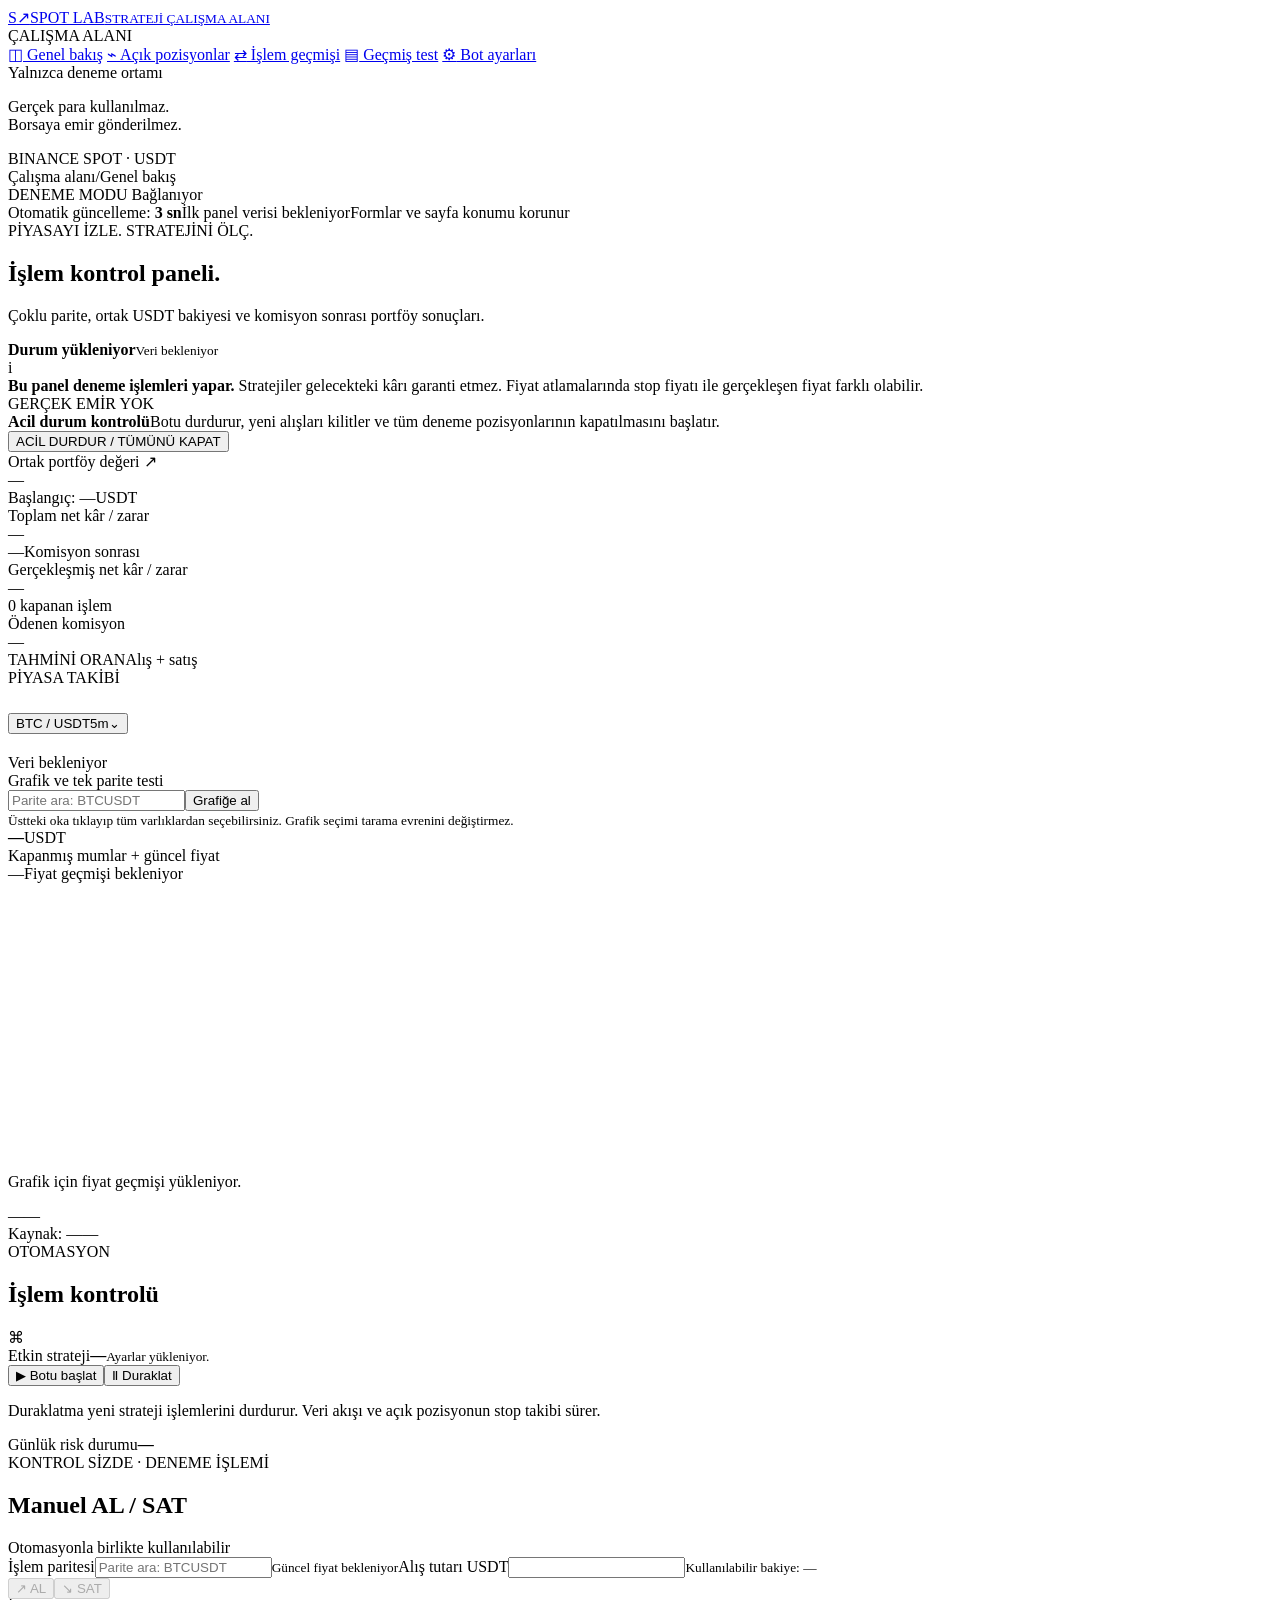
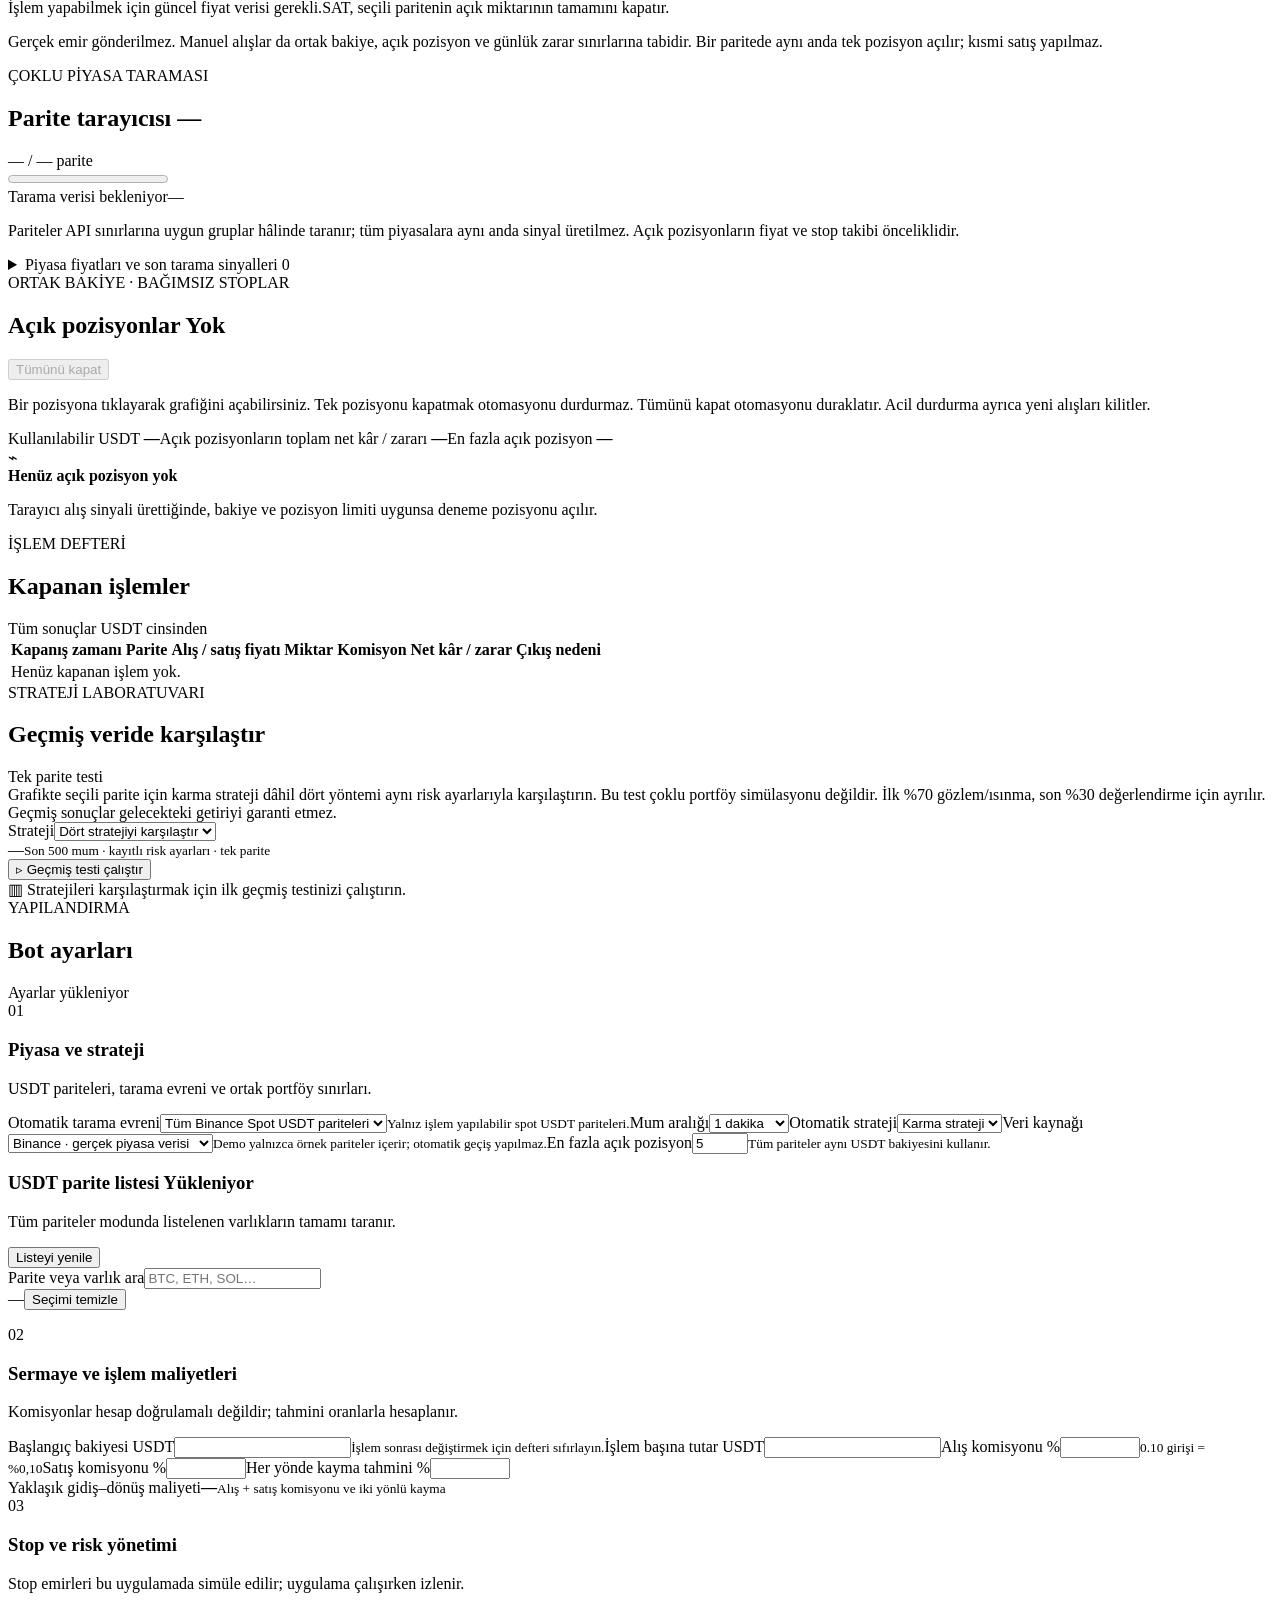
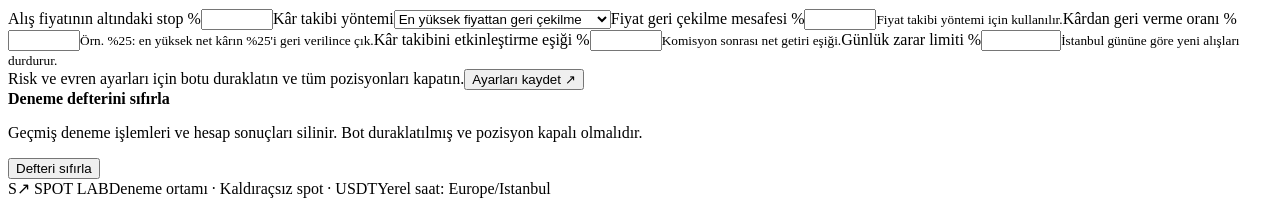
==== commit cbf3ece8: "Add searchable chart picker and open-position chart navigation" ====
--- a/static/index.html
+++ b/static/index.html
@@ -43,7 +43,27 @@
       </section>
 
       <div class="overview-grid">
-        <section class="card market-card" aria-labelledby="marketTitle"><div class="card-header"><div><div class="eyebrow">PİYASA TAKİBİ</div><h2 id="marketTitle">BTC / USDT <span class="subtle-tag">5m</span></h2></div><span id="dataBadge" class="data-badge">Veri bekleniyor</span></div><form id="focusForm" class="focus-form"><label for="focusSymbol">Grafik ve tek parite testi</label><div><input id="focusSymbol" list="symbolOptions" type="text" placeholder="Parite ara: BTCUSDT" maxlength="64" autocomplete="off" spellcheck="false" required aria-describedby="focusHint"><button id="focusButton" class="button button-secondary button-small" type="submit">Grafiğe al</button></div><small id="focusHint">Grafik seçimi, otomatik tarama evrenini değiştirmez.</small></form><datalist id="symbolOptions"></datalist><div class="market-headline"><strong id="marketPrice">—</strong><span>USDT</span><div class="chart-legend"><i></i> Bu oturumdaki fiyat akışı</div></div><div class="chart-wrap"><svg id="priceChart" viewBox="0 0 700 150" preserveAspectRatio="none" role="img" aria-label="Seçili paritenin bu oturumda alınan fiyat grafiği"><defs><linearGradient id="chartGradient" x1="0" x2="0" y1="0" y2="1"><stop offset="0%" stop-color="#b7f478" stop-opacity="0.20"/><stop offset="100%" stop-color="#b7f478" stop-opacity="0"/></linearGradient></defs><path d="M0 30H700M0 75H700M0 120H700" class="chart-grid"/><path id="chartArea" fill="url(#chartGradient)"/><path id="chartLine" class="chart-line"/></svg><p id="chartPlaceholder">Grafik için fiyat güncellemeleri bekleniyor.</p></div><div class="market-footer"><span id="marketSource">Kaynak: —</span><span id="marketTime">—</span></div></section>
+        <section id="marketChart" class="card market-card" aria-labelledby="marketTitle" tabindex="-1">
+          <div class="card-header"><div><div class="eyebrow">PİYASA TAKİBİ</div>
+            <div class="chart-picker-anchor">
+              <h2><button id="chartPickerButton" class="chart-picker-button" type="button" aria-haspopup="dialog" aria-expanded="false" aria-controls="chartAssetPicker"><span id="marketTitle">BTC / USDT</span><span id="chartInterval" class="subtle-tag">5m</span><span class="chart-picker-arrow" aria-hidden="true">⌄</span></button></h2>
+              <div id="chartAssetPicker" class="chart-asset-picker" role="dialog" aria-labelledby="chartPickerTitle" hidden>
+                <div class="chart-picker-heading"><strong id="chartPickerTitle">Grafikte gösterilecek varlık</strong><button id="chartPickerClose" class="chart-picker-close" type="button" aria-label="Varlık listesini kapat">×</button></div>
+                <label for="chartAssetSearch">Parite veya varlık ara</label><input id="chartAssetSearch" type="search" role="combobox" aria-expanded="false" aria-controls="chartAssetList" aria-autocomplete="list" placeholder="BTC, ETH, SOL…" autocomplete="off" spellcheck="false">
+                <div class="chart-picker-meta"><span id="chartAssetCount" role="status">Liste yükleniyor</span><button id="chartPickerRefresh" type="button">Yenile</button></div>
+                <div id="chartAssetList" class="chart-asset-list" role="listbox" aria-label="Binance Spot USDT varlıkları"></div>
+                <p id="chartAssetStatus" class="chart-picker-status"></p>
+              </div>
+            </div>
+          </div><span id="dataBadge" class="data-badge">Veri bekleniyor</span></div>
+          <form id="focusForm" class="focus-form"><label for="focusSymbol">Grafik ve tek parite testi</label><div><input id="focusSymbol" list="symbolOptions" type="text" placeholder="Parite ara: BTCUSDT" maxlength="64" autocomplete="off" spellcheck="false" required aria-describedby="focusHint"><button id="focusButton" class="button button-secondary button-small" type="submit">Grafiğe al</button></div><small id="focusHint">Üstteki oka tıklayıp tüm varlıklardan seçebilirsiniz. Grafik seçimi tarama evrenini değiştirmez.</small></form><datalist id="symbolOptions"></datalist>
+          <div class="market-headline"><strong id="marketPrice">—</strong><span>USDT</span><div class="chart-legend"><i></i> <span id="chartLegend">Kapanmış mumlar + güncel fiyat</span></div></div>
+          <div class="chart-scale"><span id="chartHigh">—</span><span id="chartHistoryStatus" role="status">Fiyat geçmişi bekleniyor</span></div>
+          <div class="chart-wrap"><svg id="priceChart" viewBox="0 0 700 150" preserveAspectRatio="none" role="img" aria-label="Seçili paritenin fiyat geçmişi ve güncel fiyatı"><defs><linearGradient id="chartGradient" x1="0" x2="0" y1="0" y2="1"><stop offset="0%" stop-color="#b7f478" stop-opacity="0.20"/><stop offset="100%" stop-color="#b7f478" stop-opacity="0"/></linearGradient></defs><path d="M0 30H700M0 75H700M0 120H700" class="chart-grid"/><path id="chartArea" fill="url(#chartGradient)"/><path id="chartLine" class="chart-line"/><path id="chartEntryLine" class="chart-entry-line"/></svg><span id="chartEntryLabel" class="chart-entry-label" hidden></span><p id="chartPlaceholder">Grafik için fiyat geçmişi yükleniyor.</p></div>
+          <div class="chart-scale chart-time-scale"><span id="chartStartTime">—</span><span id="chartEndTime">—</span></div>
+          <div id="chartPosition" class="chart-position" hidden><div class="chart-position-values"><span>Alış fiyatı<strong id="chartPositionEntry">—</strong></span><span>Açık net kâr / zarar<strong id="chartPositionPnl">—</strong></span><span>Alış altı stop<strong id="chartPositionStop">—</strong></span></div><button id="chartClosePosition" class="button button-danger button-small" type="button">Pozisyonu kapat</button><small id="chartPositionQuoteStatus" class="negative" hidden></small><small>Grafiği izlemek pozisyonu kapatmaz. Otomasyon ve stop kuralları mevcut ayarlarla sürer.</small></div>
+          <div class="market-footer"><span id="marketSource">Kaynak: —</span><span id="marketTime">—</span></div>
+        </section>
 
         <section class="card control-card" aria-labelledby="controlTitle"><div class="card-header"><div><div class="eyebrow">OTOMASYON</div><h2 id="controlTitle">İşlem kontrolü</h2></div><span class="square-icon" aria-hidden="true">⌘</span></div><div class="strategy-summary"><span>Etkin strateji</span><strong id="activeStrategy">—</strong><small id="strategyDescription">Ayarlar yükleniyor.</small></div><div class="control-actions"><button id="startButton" class="button button-primary" type="button"><span aria-hidden="true">▶</span> Botu başlat</button><button id="pauseButton" class="button button-secondary" type="button"><span aria-hidden="true">Ⅱ</span> Duraklat</button></div><p class="control-note">Duraklatma yeni strateji işlemlerini durdurur. Veri akışı ve açık pozisyonun stop takibi sürer.</p><div class="risk-line"><span>Günlük risk durumu</span><strong id="dailyRisk">—</strong></div></section>
       </div>
@@ -52,7 +72,7 @@
 
       <section class="card scanner-card" aria-labelledby="scannerTitle"><div class="card-header"><div><div class="eyebrow">ÇOKLU PİYASA TARAMASI</div><h2 id="scannerTitle">Parite tarayıcısı <span id="universeBadge" class="subtle-tag">—</span></h2></div><span id="scannerCount" class="scanner-count">— / — parite</span></div><div class="scanner-content"><progress id="scanProgress" max="100" value="0" aria-label="Parite tarama ilerlemesi"></progress><div class="scanner-meta"><span id="scannerLast">Tarama verisi bekleniyor</span><span id="scannerErrors">—</span></div><p>Pariteler API sınırlarına uygun gruplar hâlinde taranır; tüm piyasalara aynı anda sinyal üretilmez. Açık pozisyonların fiyat ve stop takibi önceliklidir.</p></div><details class="market-summary"><summary>Piyasa fiyatları ve son tarama sinyalleri <span id="marketSummaryCount">0</span></summary><div class="table-scroll"><table><thead><tr><th>Parite</th><th>Son fiyat</th><th>Son sinyal</th><th>Fiyat zamanı</th><th>Durum</th></tr></thead><tbody id="marketsBody"><tr><td colspan="5" class="empty-cell">Henüz taranan piyasa yok.</td></tr></tbody></table></div></details></section>
 
-      <section id="position" class="card position-card" aria-labelledby="positionTitle"><div class="card-header"><div><div class="eyebrow">ORTAK BAKİYE · BAĞIMSIZ STOPLAR</div><h2 id="positionTitle">Açık pozisyonlar <span id="positionBadge" class="subtle-tag">Yok</span></h2></div><button id="closeButton" class="button button-danger button-small" type="button" disabled>Tümünü kapat</button></div><p class="position-control-note">Tek pozisyonu kapatmak otomasyonu durdurmaz. Tümünü kapat otomasyonu duraklatır. Acil durdurma ayrıca yeni alışları kilitler.</p><div class="portfolio-summary"><span>Kullanılabilir USDT <strong id="cashBalance">—</strong></span><span>Açık pozisyonların toplam net kâr / zararı <strong id="unrealizedPnl">—</strong></span><span>En fazla açık pozisyon <strong id="positionLimit">—</strong></span></div><div id="emptyPosition" class="empty-position"><span class="empty-symbol" aria-hidden="true">⌁</span><div><strong>Henüz açık pozisyon yok</strong><p>Tarayıcı alış sinyali ürettiğinde, bakiye ve pozisyon limiti uygunsa deneme pozisyonu açılır.</p></div></div><div id="positionDetails" class="table-scroll" hidden><table><thead><tr><th>Parite / miktar</th><th>Alış / güncel fiyat</th><th>Açık net kâr / zarar</th><th>Alış altı stop</th><th>Kâr takibi stop</th><th>En yüksek fiyat</th><th>İşlem</th></tr></thead><tbody id="positionsBody"></tbody></table></div></section>
+      <section id="position" class="card position-card" aria-labelledby="positionTitle"><div class="card-header"><div><div class="eyebrow">ORTAK BAKİYE · BAĞIMSIZ STOPLAR</div><h2 id="positionTitle">Açık pozisyonlar <span id="positionBadge" class="subtle-tag">Yok</span></h2></div><button id="closeButton" class="button button-danger button-small" type="button" disabled>Tümünü kapat</button></div><p class="position-control-note">Bir pozisyona tıklayarak grafiğini açabilirsiniz. Tek pozisyonu kapatmak otomasyonu durdurmaz. Tümünü kapat otomasyonu duraklatır. Acil durdurma ayrıca yeni alışları kilitler.</p><div class="portfolio-summary"><span>Kullanılabilir USDT <strong id="cashBalance">—</strong></span><span>Açık pozisyonların toplam net kâr / zararı <strong id="unrealizedPnl">—</strong></span><span>En fazla açık pozisyon <strong id="positionLimit">—</strong></span></div><div id="emptyPosition" class="empty-position"><span class="empty-symbol" aria-hidden="true">⌁</span><div><strong>Henüz açık pozisyon yok</strong><p>Tarayıcı alış sinyali ürettiğinde, bakiye ve pozisyon limiti uygunsa deneme pozisyonu açılır.</p></div></div><div id="positionDetails" class="table-scroll" hidden><table><thead><tr><th>Parite / miktar</th><th>Alış / güncel fiyat</th><th>Açık net kâr / zarar</th><th>Alış altı stop</th><th>Kâr takibi stop</th><th>En yüksek fiyat</th><th>İşlem</th></tr></thead><tbody id="positionsBody"></tbody></table></div></section>
 
       <section id="trades" class="card" aria-labelledby="tradesTitle"><div class="card-header"><div><div class="eyebrow">İŞLEM DEFTERİ</div><h2 id="tradesTitle">Kapanan işlemler</h2></div><span class="muted small">Tüm sonuçlar USDT cinsinden</span></div><div class="table-scroll"><table><thead><tr><th>Kapanış zamanı</th><th>Parite</th><th>Alış / satış fiyatı</th><th>Miktar</th><th>Komisyon</th><th>Net kâr / zarar</th><th>Çıkış nedeni</th></tr></thead><tbody id="tradesBody"><tr><td colspan="7" class="empty-cell">Henüz kapanan işlem yok.</td></tr></tbody></table></div></section>
 
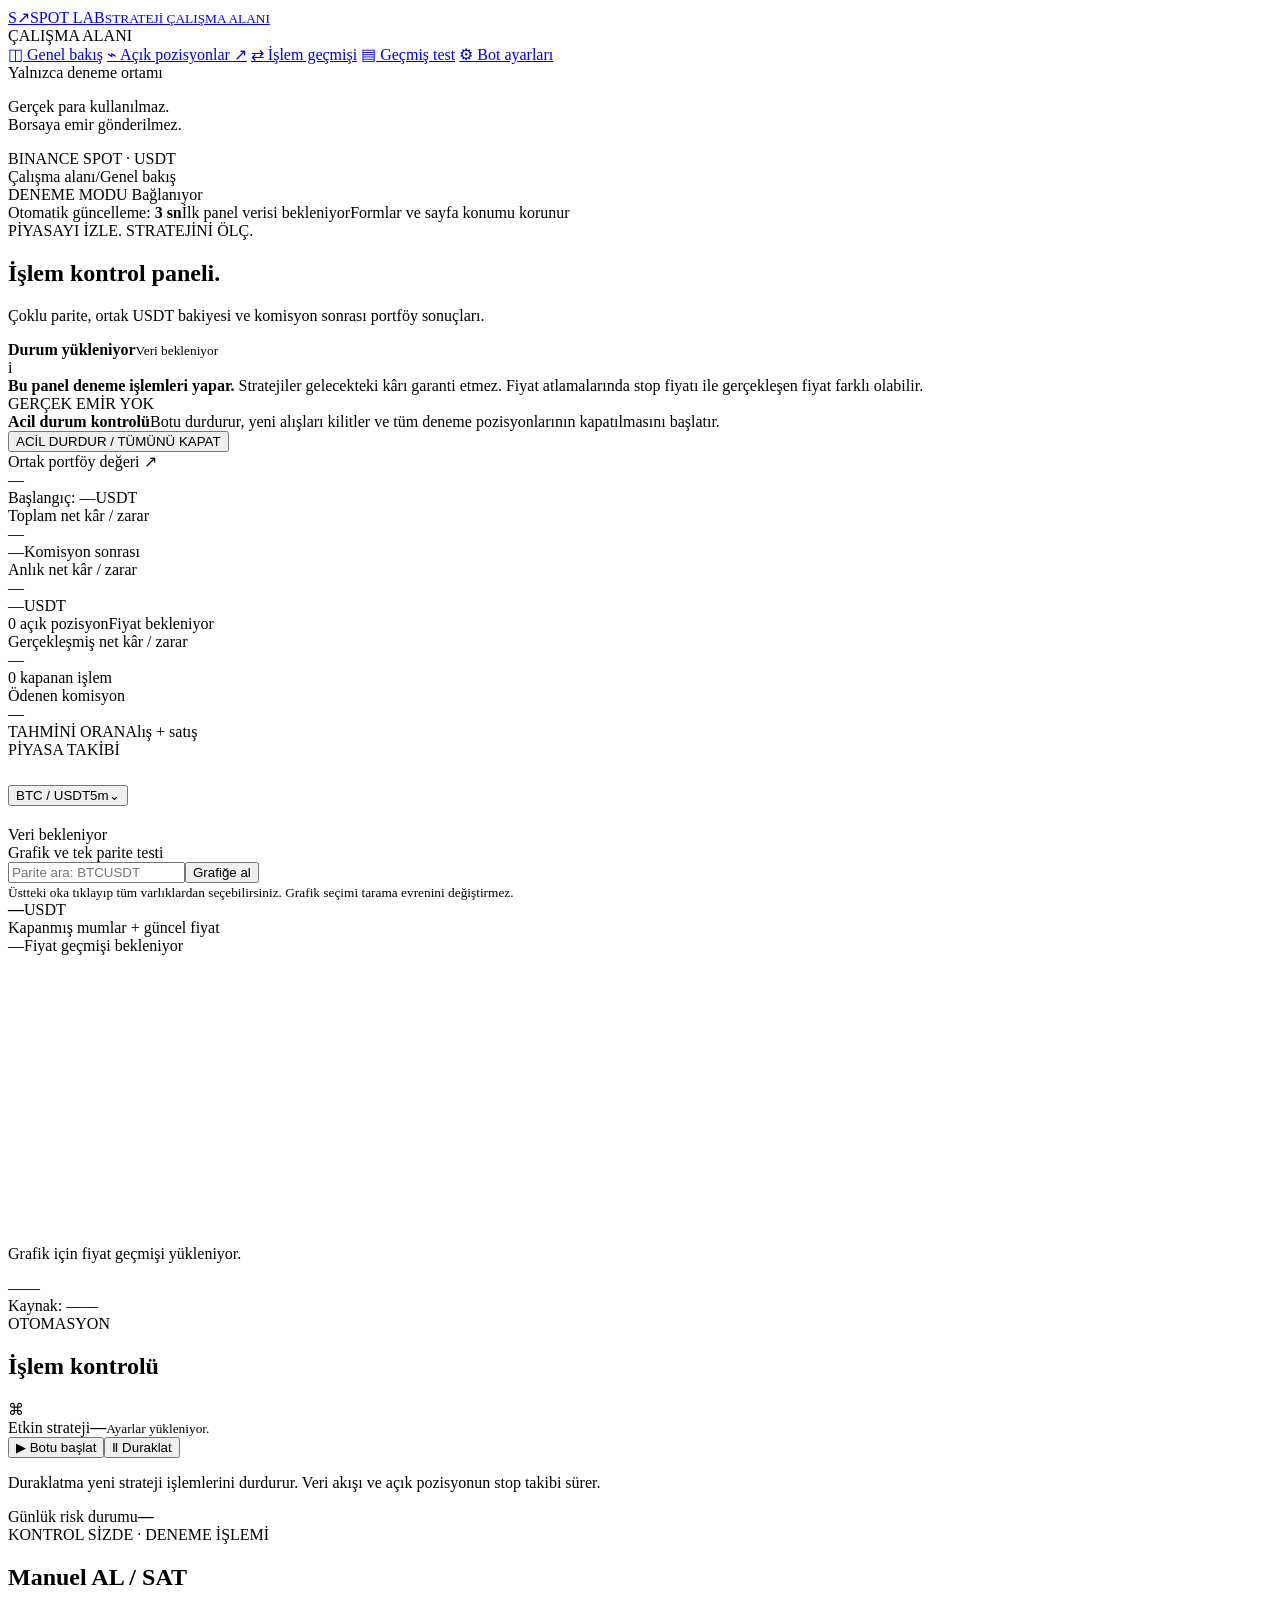
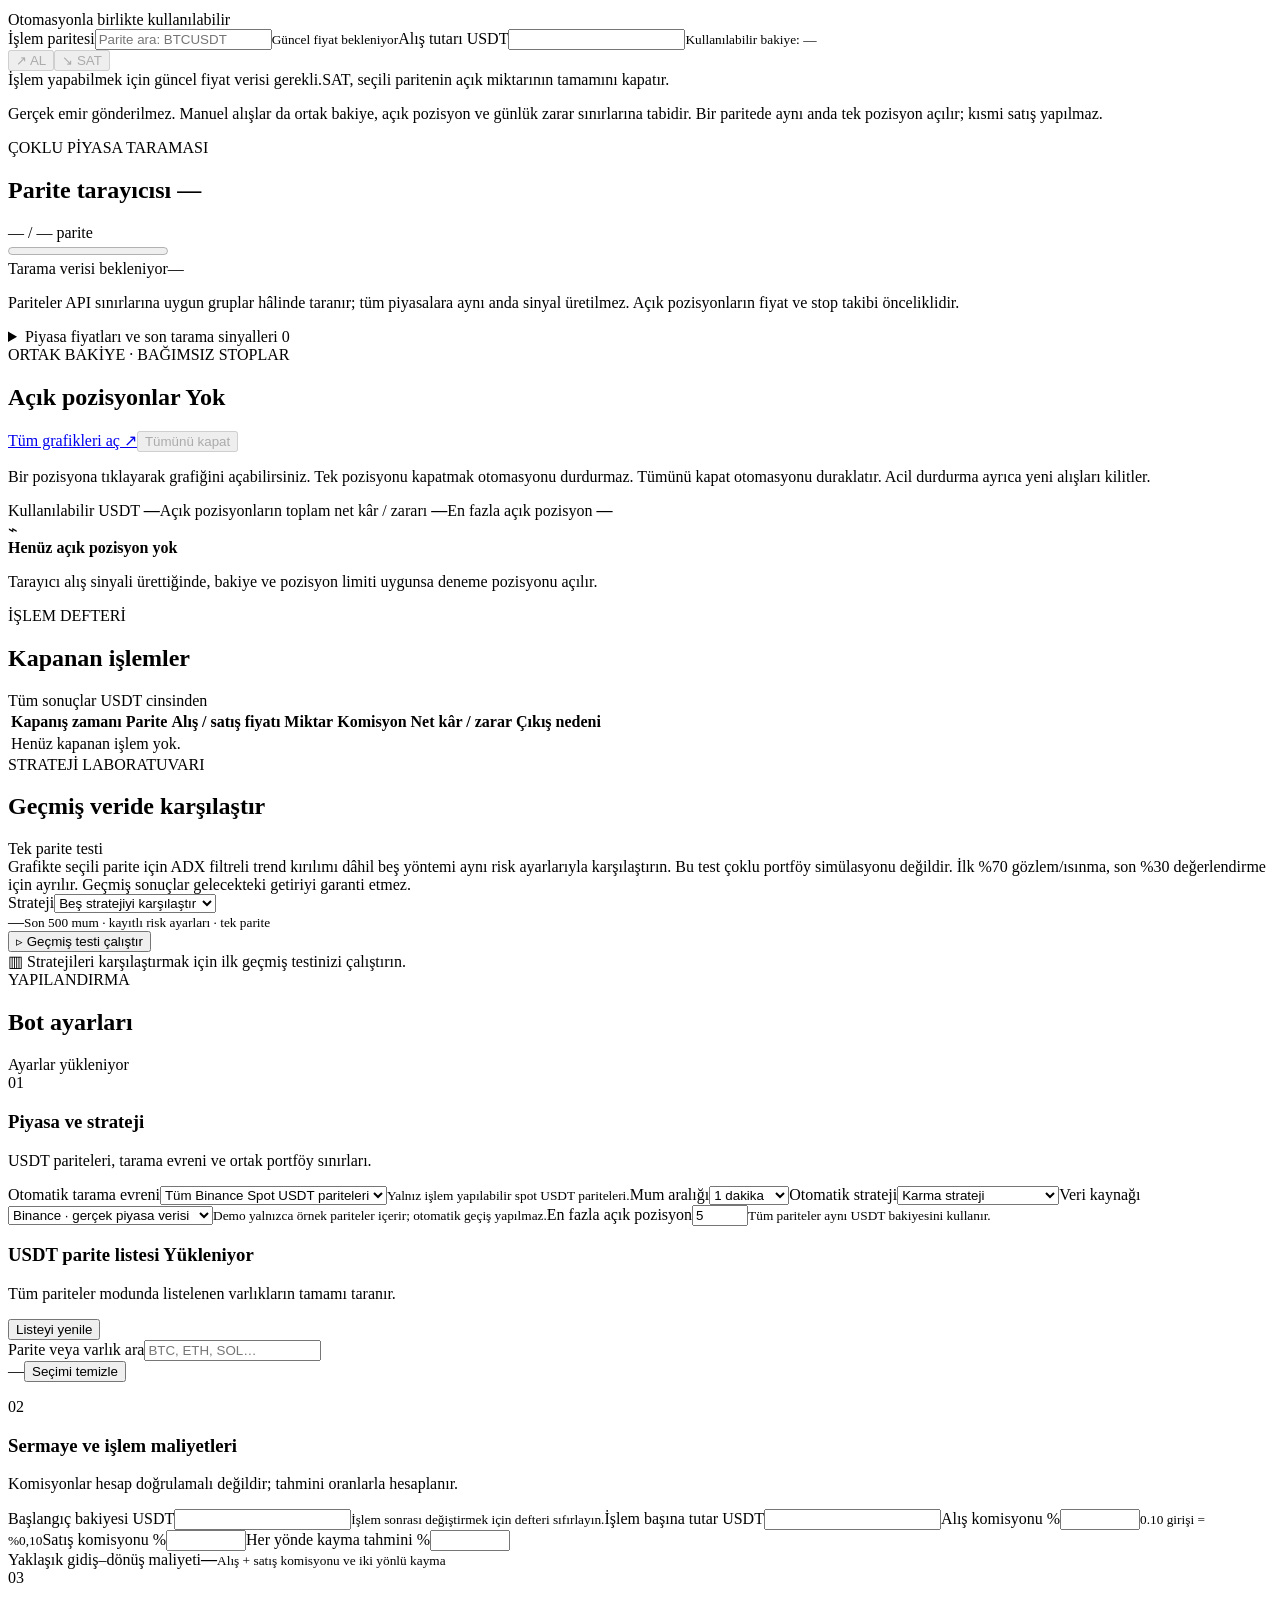
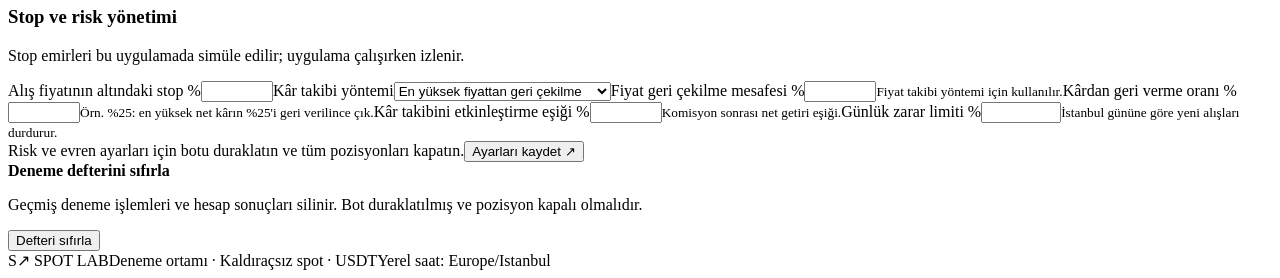
==== commit 000e534e: "Add live open PnL, ADX trend strategy and positions window" ====
--- a/static/index.html
+++ b/static/index.html
@@ -14,7 +14,7 @@
     <div class="sidebar-label">ÇALIŞMA ALANI</div>
     <nav aria-label="Ana menü">
       <a class="active" href="#overview"><span aria-hidden="true">◫</span> Genel bakış</a>
-      <a href="#position"><span aria-hidden="true">⌁</span> Açık pozisyonlar</a>
+      <a href="/positions.html" target="spot-positions" rel="noopener" data-positions-window><span aria-hidden="true">⌁</span> Açık pozisyonlar <span class="external-window-icon" aria-hidden="true">↗</span></a>
       <a href="#trades"><span aria-hidden="true">⇄</span> İşlem geçmişi</a>
       <a href="#backtest"><span aria-hidden="true">▤</span> Geçmiş test</a>
       <a href="#settings"><span aria-hidden="true">⚙</span> Bot ayarları</a>
@@ -38,6 +38,7 @@
       <section class="metrics" aria-label="Hesap özeti">
         <article class="metric primary"><div class="metric-label">Ortak portföy değeri <span aria-hidden="true">↗</span></div><div id="equity" class="metric-value">—</div><div class="metric-foot"><span id="initialCash">Başlangıç: —</span><span class="currency-tag">USDT</span></div></article>
         <article class="metric"><div class="metric-label">Toplam net kâr / zarar</div><div id="totalPnl" class="metric-value">—</div><div class="metric-foot"><span id="totalPnlPct">—</span><span>Komisyon sonrası</span></div></article>
+        <article id="livePnlCard" class="metric metric-live-pnl"><div class="metric-label">Anlık net kâr / zarar <span class="live-pnl-dot" aria-hidden="true"></span></div><div id="livePnl" class="metric-value">—</div><div class="metric-foot"><span id="livePnlPct">—</span><span class="currency-tag">USDT</span></div><div class="live-pnl-detail"><span id="livePositionCount">0 açık pozisyon</span><span id="livePnlStatus">Fiyat bekleniyor</span></div></article>
         <article class="metric"><div class="metric-label">Gerçekleşmiş net kâr / zarar</div><div id="realizedPnl" class="metric-value">—</div><div class="metric-foot"><span id="tradeCount">0 kapanan işlem</span></div></article>
         <article class="metric"><div class="metric-label">Ödenen komisyon</div><div id="feesPaid" class="metric-value">—</div><div class="metric-foot"><span class="estimate-label">TAHMİNİ ORAN</span><span id="feeSummary">Alış + satış</span></div></article>
       </section>
@@ -72,13 +73,13 @@
 
       <section class="card scanner-card" aria-labelledby="scannerTitle"><div class="card-header"><div><div class="eyebrow">ÇOKLU PİYASA TARAMASI</div><h2 id="scannerTitle">Parite tarayıcısı <span id="universeBadge" class="subtle-tag">—</span></h2></div><span id="scannerCount" class="scanner-count">— / — parite</span></div><div class="scanner-content"><progress id="scanProgress" max="100" value="0" aria-label="Parite tarama ilerlemesi"></progress><div class="scanner-meta"><span id="scannerLast">Tarama verisi bekleniyor</span><span id="scannerErrors">—</span></div><p>Pariteler API sınırlarına uygun gruplar hâlinde taranır; tüm piyasalara aynı anda sinyal üretilmez. Açık pozisyonların fiyat ve stop takibi önceliklidir.</p></div><details class="market-summary"><summary>Piyasa fiyatları ve son tarama sinyalleri <span id="marketSummaryCount">0</span></summary><div class="table-scroll"><table><thead><tr><th>Parite</th><th>Son fiyat</th><th>Son sinyal</th><th>Fiyat zamanı</th><th>Durum</th></tr></thead><tbody id="marketsBody"><tr><td colspan="5" class="empty-cell">Henüz taranan piyasa yok.</td></tr></tbody></table></div></details></section>
 
-      <section id="position" class="card position-card" aria-labelledby="positionTitle"><div class="card-header"><div><div class="eyebrow">ORTAK BAKİYE · BAĞIMSIZ STOPLAR</div><h2 id="positionTitle">Açık pozisyonlar <span id="positionBadge" class="subtle-tag">Yok</span></h2></div><button id="closeButton" class="button button-danger button-small" type="button" disabled>Tümünü kapat</button></div><p class="position-control-note">Bir pozisyona tıklayarak grafiğini açabilirsiniz. Tek pozisyonu kapatmak otomasyonu durdurmaz. Tümünü kapat otomasyonu duraklatır. Acil durdurma ayrıca yeni alışları kilitler.</p><div class="portfolio-summary"><span>Kullanılabilir USDT <strong id="cashBalance">—</strong></span><span>Açık pozisyonların toplam net kâr / zararı <strong id="unrealizedPnl">—</strong></span><span>En fazla açık pozisyon <strong id="positionLimit">—</strong></span></div><div id="emptyPosition" class="empty-position"><span class="empty-symbol" aria-hidden="true">⌁</span><div><strong>Henüz açık pozisyon yok</strong><p>Tarayıcı alış sinyali ürettiğinde, bakiye ve pozisyon limiti uygunsa deneme pozisyonu açılır.</p></div></div><div id="positionDetails" class="table-scroll" hidden><table><thead><tr><th>Parite / miktar</th><th>Alış / güncel fiyat</th><th>Açık net kâr / zarar</th><th>Alış altı stop</th><th>Kâr takibi stop</th><th>En yüksek fiyat</th><th>İşlem</th></tr></thead><tbody id="positionsBody"></tbody></table></div></section>
+      <section id="position" class="card position-card" aria-labelledby="positionTitle"><div class="card-header"><div><div class="eyebrow">ORTAK BAKİYE · BAĞIMSIZ STOPLAR</div><h2 id="positionTitle">Açık pozisyonlar <span id="positionBadge" class="subtle-tag">Yok</span></h2></div><div class="position-header-actions"><a href="/positions.html" target="spot-positions" rel="noopener" data-positions-window class="button button-secondary button-small">Tüm grafikleri aç ↗</a><button id="closeButton" class="button button-danger button-small" type="button" disabled>Tümünü kapat</button></div></div><p class="position-control-note">Bir pozisyona tıklayarak grafiğini açabilirsiniz. Tek pozisyonu kapatmak otomasyonu durdurmaz. Tümünü kapat otomasyonu duraklatır. Acil durdurma ayrıca yeni alışları kilitler.</p><div class="portfolio-summary"><span>Kullanılabilir USDT <strong id="cashBalance">—</strong></span><span>Açık pozisyonların toplam net kâr / zararı <strong id="unrealizedPnl">—</strong></span><span>En fazla açık pozisyon <strong id="positionLimit">—</strong></span></div><div id="emptyPosition" class="empty-position"><span class="empty-symbol" aria-hidden="true">⌁</span><div><strong>Henüz açık pozisyon yok</strong><p>Tarayıcı alış sinyali ürettiğinde, bakiye ve pozisyon limiti uygunsa deneme pozisyonu açılır.</p></div></div><div id="positionDetails" class="table-scroll" hidden><table><thead><tr><th>Parite / miktar</th><th>Alış / güncel fiyat</th><th>Açık net kâr / zarar</th><th>Alış altı stop</th><th>Kâr takibi stop</th><th>En yüksek fiyat</th><th>İşlem</th></tr></thead><tbody id="positionsBody"></tbody></table></div></section>
 
       <section id="trades" class="card" aria-labelledby="tradesTitle"><div class="card-header"><div><div class="eyebrow">İŞLEM DEFTERİ</div><h2 id="tradesTitle">Kapanan işlemler</h2></div><span class="muted small">Tüm sonuçlar USDT cinsinden</span></div><div class="table-scroll"><table><thead><tr><th>Kapanış zamanı</th><th>Parite</th><th>Alış / satış fiyatı</th><th>Miktar</th><th>Komisyon</th><th>Net kâr / zarar</th><th>Çıkış nedeni</th></tr></thead><tbody id="tradesBody"><tr><td colspan="7" class="empty-cell">Henüz kapanan işlem yok.</td></tr></tbody></table></div></section>
 
-      <section id="backtest" class="card" aria-labelledby="backtestTitle"><div class="card-header"><div><div class="eyebrow">STRATEJİ LABORATUVARI</div><h2 id="backtestTitle">Geçmiş veride karşılaştır</h2></div><span class="subtle-tag">Tek parite testi</span></div><div class="section-intro">Grafikte seçili parite için karma strateji dâhil dört yöntemi aynı risk ayarlarıyla karşılaştırın. Bu test çoklu portföy simülasyonu değildir. İlk %70 gözlem/ısınma, son %30 değerlendirme için ayrılır. Geçmiş sonuçlar gelecekteki getiriyi garanti etmez.</div><form id="backtestForm" class="backtest-form"><label>Strateji<select id="backtestStrategy" name="strategy"><option value="all">Dört stratejiyi karşılaştır</option value="hybrid">Karma strateji</option><option value="ema_cross">EMA kesişimi</option><option value="rsi_reversion">RSI dönüşü</option><option value="breakout">Fiyat kırılımı</option></select></label><div class="backtest-context"><span id="backtestContext">—</span><small>Son 500 mum · kayıtlı risk ayarları · tek parite</small></div><button id="backtestButton" class="button button-primary" type="submit"><span aria-hidden="true">▹</span> Geçmiş testi çalıştır</button></form><div id="backtestResults" hidden><div class="table-scroll"><table><thead><tr><th>Strateji</th><th>Net kâr / zarar</th><th>Net getiri</th><th>En büyük gerileme</th><th>İşlem / kazanma</th><th>Komisyon</th><th>Al & tut getirisi</th></tr></thead><tbody id="backtestBody"></tbody></table></div><p id="backtestNotes" class="backtest-notes"></p></div><div id="backtestEmpty" class="empty-test"><span aria-hidden="true">▥</span> Stratejileri karşılaştırmak için ilk geçmiş testinizi çalıştırın.</div></section>
+      <section id="backtest" class="card" aria-labelledby="backtestTitle"><div class="card-header"><div><div class="eyebrow">STRATEJİ LABORATUVARI</div><h2 id="backtestTitle">Geçmiş veride karşılaştır</h2></div><span class="subtle-tag">Tek parite testi</span></div><div class="section-intro">Grafikte seçili parite için ADX filtreli trend kırılımı dâhil beş yöntemi aynı risk ayarlarıyla karşılaştırın. Bu test çoklu portföy simülasyonu değildir. İlk %70 gözlem/ısınma, son %30 değerlendirme için ayrılır. Geçmiş sonuçlar gelecekteki getiriyi garanti etmez.</div><form id="backtestForm" class="backtest-form"><label>Strateji<select id="backtestStrategy" name="strategy"><option value="all">Beş stratejiyi karşılaştır</option><option value="hybrid">Karma strateji</option><option value="trend_breakout">ADX filtreli trend kırılımı</option><option value="ema_cross">EMA kesişimi</option><option value="rsi_reversion">RSI dönüşü</option><option value="breakout">Fiyat kırılımı</option></select></label><div class="backtest-context"><span id="backtestContext">—</span><small>Son 500 mum · kayıtlı risk ayarları · tek parite</small></div><button id="backtestButton" class="button button-primary" type="submit"><span aria-hidden="true">▹</span> Geçmiş testi çalıştır</button></form><div id="backtestResults" hidden><div class="table-scroll"><table><thead><tr><th>Strateji</th><th>Net kâr / zarar</th><th>Net getiri</th><th>En büyük gerileme</th><th>İşlem / kazanma</th><th>Komisyon</th><th>Al & tut getirisi</th></tr></thead><tbody id="backtestBody"></tbody></table></div><p id="backtestNotes" class="backtest-notes"></p></div><div id="backtestEmpty" class="empty-test"><span aria-hidden="true">▥</span> Stratejileri karşılaştırmak için ilk geçmiş testinizi çalıştırın.</div></section>
 
-      <section id="settings" class="card settings-card" aria-labelledby="settingsTitle"><div class="card-header"><div><div class="eyebrow">YAPILANDIRMA</div><h2 id="settingsTitle">Bot ayarları</h2></div><span id="settingsState" class="muted small">Ayarlar yükleniyor</span></div><form id="configForm"><div class="settings-group"><div class="settings-group-title"><span class="group-number">01</span><div><h3>Piyasa ve strateji</h3><p>USDT pariteleri, tarama evreni ve ortak portföy sınırları.</p></div></div><div class="form-grid"><label>Otomatik tarama evreni<select name="universe_mode"><option value="all">Tüm Binance Spot USDT pariteleri</option><option value="selected">Yalnız seçtiğim pariteler</option></select><small>Yalnız işlem yapılabilir spot USDT pariteleri.</small></label><label>Mum aralığı<select name="interval"><option value="1m">1 dakika</option><option value="5m">5 dakika</option><option value="15m">15 dakika</option><option value="1h">1 saat</option></select></label><label>Otomatik strateji<select name="strategy"><option value="hybrid">Karma strateji</option><option value="ema_cross">EMA kesişimi</option><option value="rsi_reversion">RSI dönüşü</option><option value="breakout">Fiyat kırılımı</option></select></label><label>Veri kaynağı<select name="data_source"><option value="binance">Binance · gerçek piyasa verisi</option><option value="demo">Sentetik demo · üretilen fiyatlar</option></select><small>Demo yalnızca örnek pariteler içerir; otomatik geçiş yapılmaz.</small></label><label>En fazla açık pozisyon<input name="max_open_positions" type="number" min="1" max="100" step="1" required value="5"><small>Tüm pariteler aynı USDT bakiyesini kullanır.</small></label></div><div class="universe-picker"><div class="universe-picker-header"><div><h3>USDT parite listesi <span id="catalogueCount" class="subtle-tag">Yükleniyor</span></h3><p id="universeHelp">Tüm pariteler modunda listelenen varlıkların tamamı taranır.</p></div><button id="refreshSymbolsButton" class="button button-secondary button-small" type="button">Listeyi yenile</button></div><label class="asset-search" for="symbolSearch">Parite veya varlık ara<input id="symbolSearch" data-local-control type="search" placeholder="BTC, ETH, SOL…" autocomplete="off"></label><div class="universe-selection"><span id="selectionCount" aria-live="polite">—</span><button id="clearSelectionButton" class="button button-secondary button-small" type="button">Seçimi temizle</button></div><p id="catalogueStatus" class="catalogue-status" role="status"></p><div id="symbolList" class="symbol-list" role="group" aria-label="İzlenecek pariteler"></div><div id="selectedChips" class="selected-chips" aria-label="Seçili pariteler"></div></div></div>
+      <section id="settings" class="card settings-card" aria-labelledby="settingsTitle"><div class="card-header"><div><div class="eyebrow">YAPILANDIRMA</div><h2 id="settingsTitle">Bot ayarları</h2></div><span id="settingsState" class="muted small">Ayarlar yükleniyor</span></div><form id="configForm"><div class="settings-group"><div class="settings-group-title"><span class="group-number">01</span><div><h3>Piyasa ve strateji</h3><p>USDT pariteleri, tarama evreni ve ortak portföy sınırları.</p></div></div><div class="form-grid"><label>Otomatik tarama evreni<select name="universe_mode"><option value="all">Tüm Binance Spot USDT pariteleri</option><option value="selected">Yalnız seçtiğim pariteler</option></select><small>Yalnız işlem yapılabilir spot USDT pariteleri.</small></label><label>Mum aralığı<select name="interval"><option value="1m">1 dakika</option><option value="5m">5 dakika</option><option value="15m">15 dakika</option><option value="1h">1 saat</option></select></label><label>Otomatik strateji<select name="strategy"><option value="hybrid">Karma strateji</option><option value="trend_breakout">ADX filtreli trend kırılımı</option><option value="ema_cross">EMA kesişimi</option><option value="rsi_reversion">RSI dönüşü</option><option value="breakout">Fiyat kırılımı</option></select></label><label>Veri kaynağı<select name="data_source"><option value="binance">Binance · gerçek piyasa verisi</option><option value="demo">Sentetik demo · üretilen fiyatlar</option></select><small>Demo yalnızca örnek pariteler içerir; otomatik geçiş yapılmaz.</small></label><label>En fazla açık pozisyon<input name="max_open_positions" type="number" min="1" max="100" step="1" required value="5"><small>Tüm pariteler aynı USDT bakiyesini kullanır.</small></label></div><div class="universe-picker"><div class="universe-picker-header"><div><h3>USDT parite listesi <span id="catalogueCount" class="subtle-tag">Yükleniyor</span></h3><p id="universeHelp">Tüm pariteler modunda listelenen varlıkların tamamı taranır.</p></div><button id="refreshSymbolsButton" class="button button-secondary button-small" type="button">Listeyi yenile</button></div><label class="asset-search" for="symbolSearch">Parite veya varlık ara<input id="symbolSearch" data-local-control type="search" placeholder="BTC, ETH, SOL…" autocomplete="off"></label><div class="universe-selection"><span id="selectionCount" aria-live="polite">—</span><button id="clearSelectionButton" class="button button-secondary button-small" type="button">Seçimi temizle</button></div><p id="catalogueStatus" class="catalogue-status" role="status"></p><div id="symbolList" class="symbol-list" role="group" aria-label="İzlenecek pariteler"></div><div id="selectedChips" class="selected-chips" aria-label="Seçili pariteler"></div></div></div>
       <div class="settings-group"><div class="settings-group-title"><span class="group-number">02</span><div><h3>Sermaye ve işlem maliyetleri</h3><p>Komisyonlar hesap doğrulamalı değildir; tahmini oranlarla hesaplanır.</p></div></div><div class="form-grid"><label>Başlangıç bakiyesi <span class="unit">USDT</span><input name="initial_cash" type="number" min="10" step="0.01" required><small>İşlem sonrası değiştirmek için defteri sıfırlayın.</small></label><label>İşlem başına tutar <span class="unit">USDT</span><input name="order_quote_amount" type="number" min="1" step="0.01" required></label><label>Alış komisyonu <span class="unit">%</span><input name="buy_fee_pct" type="number" min="0" max="10" step="0.001" required><small>0.10 girişi = %0,10</small></label><label>Satış komisyonu <span class="unit">%</span><input name="sell_fee_pct" type="number" min="0" max="10" step="0.001" required></label><label>Her yönde kayma tahmini <span class="unit">%</span><input name="slippage_pct" type="number" min="0" max="10" step="0.001" required></label><div class="form-info"><span>Yaklaşık gidiş–dönüş maliyeti</span><strong id="roundTripCost">—</strong><small>Alış + satış komisyonu ve iki yönlü kayma</small></div></div></div>
       <div class="settings-group"><div class="settings-group-title"><span class="group-number">03</span><div><h3>Stop ve risk yönetimi</h3><p>Stop emirleri bu uygulamada simüle edilir; uygulama çalışırken izlenir.</p></div></div><div class="form-grid"><label>Alış fiyatının altındaki stop <span class="unit">%</span><input name="stop_loss_pct" type="number" min="0.01" max="99" step="0.1" required></label><label>Kâr takibi yöntemi<select name="trailing_mode"><option value="price">En yüksek fiyattan geri çekilme</option><option value="net_profit">En yüksek net kârdan geri verme</option></select></label><label>Fiyat geri çekilme mesafesi <span class="unit">%</span><input name="trailing_distance_pct" type="number" min="0.01" max="99" step="0.1" required><small>Fiyat takibi yöntemi için kullanılır.</small></label><label>Kârdan geri verme oranı <span class="unit">%</span><input name="profit_giveback_pct" type="number" min="0.1" max="100" step="0.1" required><small>Örn. %25: en yüksek net kârın %25'i geri verilince çık.</small></label><label>Kâr takibini etkinleştirme eşiği <span class="unit">%</span><input name="trailing_activation_pct" type="number" min="0" max="100" step="0.1" required><small>Komisyon sonrası net getiri eşiği.</small></label><label>Günlük zarar limiti <span class="unit">%</span><input name="daily_loss_limit_pct" type="number" min="0.01" max="100" step="0.1" required><small>İstanbul gününe göre yeni alışları durdurur.</small></label></div></div><div class="settings-footer"><span>Risk ve evren ayarları için botu duraklatın ve tüm pozisyonları kapatın.</span><button id="saveButton" class="button button-primary" type="submit">Ayarları kaydet <span aria-hidden="true">↗</span></button></div></form></section>
 
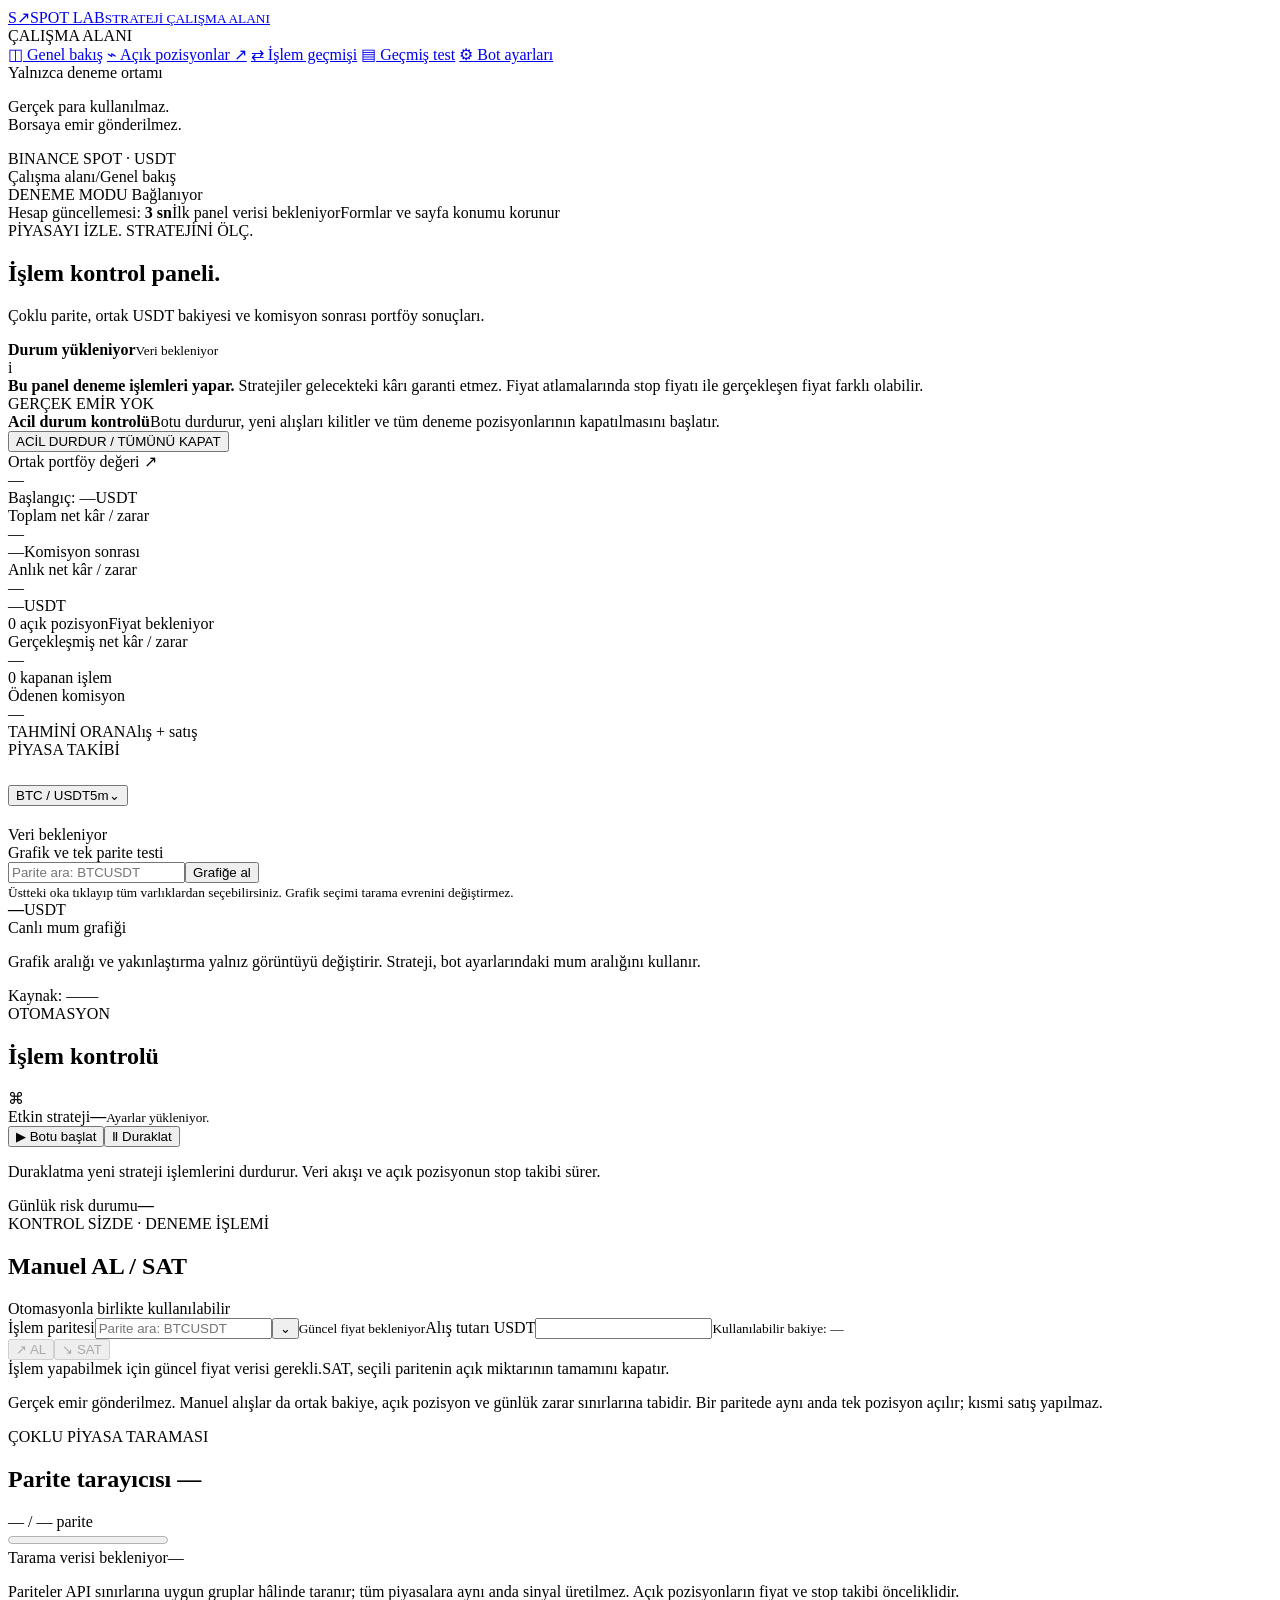
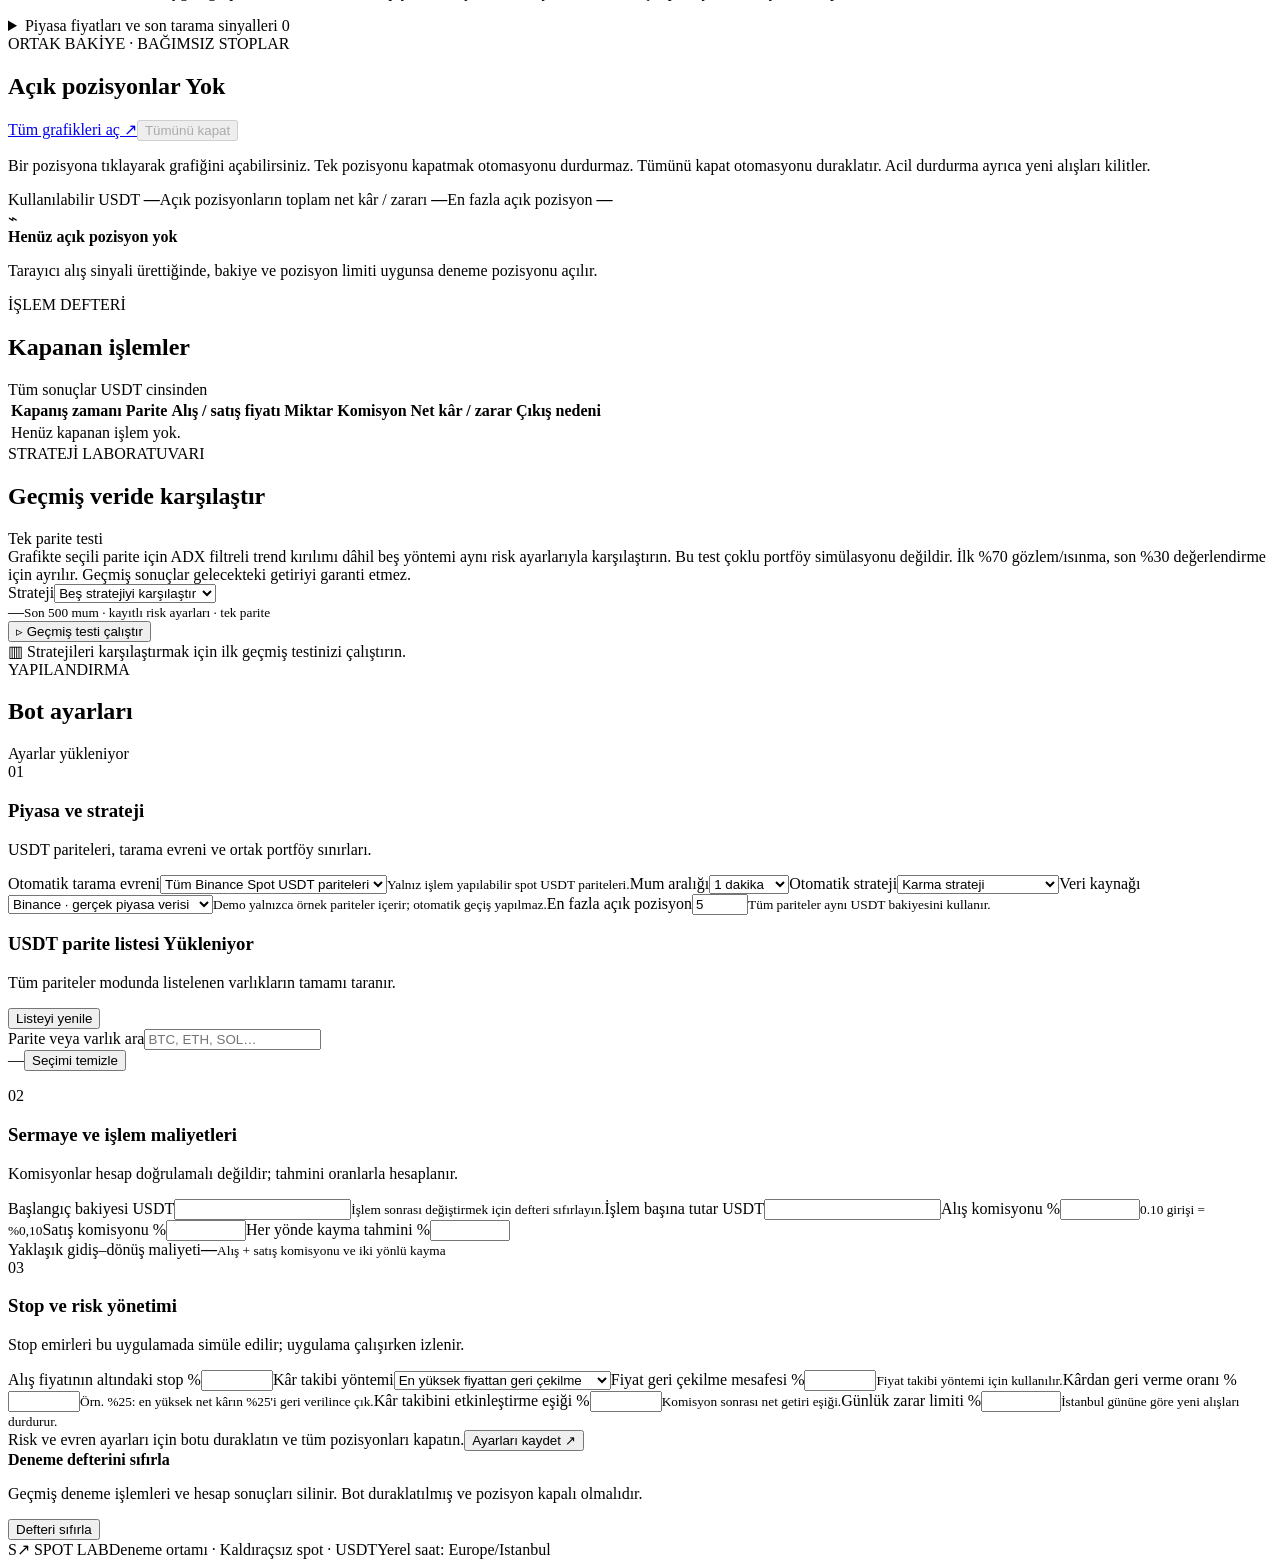
==== commit c16eaa08: "Add live OHLC chart controls and asset trend previews" ====
--- a/static/index.html
+++ b/static/index.html
@@ -6,6 +6,10 @@
   <meta name="theme-color" content="#10141e">
   <title>Spot Lab · Deneme İşlemleri</title>
   <link rel="stylesheet" href="/style.css">
+  <link rel="stylesheet" href="/asset-picker.css">
+  <link rel="stylesheet" href="/market-chart.css">
+  <script src="/asset-picker.js" defer></script>
+  <script src="/market-chart.js" defer></script>
   <script src="/app.js" defer></script>
 </head>
 <body>
@@ -24,7 +28,7 @@
 
   <main>
     <header class="topbar"><div><span class="breadcrumb">Çalışma alanı</span><span class="breadcrumb-separator">/</span><span>Genel bakış</span></div><div class="topbar-right"><span class="paper-badge">DENEME MODU</span><span id="connectionStatus" class="connection"><i></i> Bağlanıyor</span></div></header>
-    <div class="refresh-strip"><span><i aria-hidden="true"></i> Otomatik güncelleme: <strong>3 sn</strong></span><span id="lastRefreshTime">İlk panel verisi bekleniyor</span><span id="refreshStatus">Formlar ve sayfa konumu korunur</span></div>
+    <div class="refresh-strip"><span><i aria-hidden="true"></i> Hesap güncellemesi: <strong>3 sn</strong></span><span id="lastRefreshTime">İlk panel verisi bekleniyor</span><span id="refreshStatus">Formlar ve sayfa konumu korunur</span></div>
     <div class="content">
       <section id="overview" class="page-heading"><div><div class="eyebrow">PİYASAYI İZLE. STRATEJİNİ ÖLÇ.</div><h1>İşlem kontrol paneli<span class="heading-dot">.</span></h1><p>Çoklu parite, ortak USDT bakiyesi ve komisyon sonrası portföy sonuçları.</p></div><div class="session-badge"><span id="runningDot" class="status-dot"></span><div><strong id="botStatus">Durum yükleniyor</strong><small id="lastUpdated">Veri bekleniyor</small></div></div></section>
 
@@ -47,21 +51,14 @@
         <section id="marketChart" class="card market-card" aria-labelledby="marketTitle" tabindex="-1">
           <div class="card-header"><div><div class="eyebrow">PİYASA TAKİBİ</div>
             <div class="chart-picker-anchor">
-              <h2><button id="chartPickerButton" class="chart-picker-button" type="button" aria-haspopup="dialog" aria-expanded="false" aria-controls="chartAssetPicker"><span id="marketTitle">BTC / USDT</span><span id="chartInterval" class="subtle-tag">5m</span><span class="chart-picker-arrow" aria-hidden="true">⌄</span></button></h2>
-              <div id="chartAssetPicker" class="chart-asset-picker" role="dialog" aria-labelledby="chartPickerTitle" hidden>
-                <div class="chart-picker-heading"><strong id="chartPickerTitle">Grafikte gösterilecek varlık</strong><button id="chartPickerClose" class="chart-picker-close" type="button" aria-label="Varlık listesini kapat">×</button></div>
-                <label for="chartAssetSearch">Parite veya varlık ara</label><input id="chartAssetSearch" type="search" role="combobox" aria-expanded="false" aria-controls="chartAssetList" aria-autocomplete="list" placeholder="BTC, ETH, SOL…" autocomplete="off" spellcheck="false">
-                <div class="chart-picker-meta"><span id="chartAssetCount" role="status">Liste yükleniyor</span><button id="chartPickerRefresh" type="button">Yenile</button></div>
-                <div id="chartAssetList" class="chart-asset-list" role="listbox" aria-label="Binance Spot USDT varlıkları"></div>
-                <p id="chartAssetStatus" class="chart-picker-status"></p>
-              </div>
+              <h2><button id="chartPickerButton" class="chart-picker-button" type="button" aria-haspopup="dialog" aria-expanded="false" ><span id="marketTitle">BTC / USDT</span><span id="chartInterval" class="subtle-tag">5m</span><span class="chart-picker-arrow" aria-hidden="true">⌄</span></button></h2>
+
             </div>
           </div><span id="dataBadge" class="data-badge">Veri bekleniyor</span></div>
           <form id="focusForm" class="focus-form"><label for="focusSymbol">Grafik ve tek parite testi</label><div><input id="focusSymbol" list="symbolOptions" type="text" placeholder="Parite ara: BTCUSDT" maxlength="64" autocomplete="off" spellcheck="false" required aria-describedby="focusHint"><button id="focusButton" class="button button-secondary button-small" type="submit">Grafiğe al</button></div><small id="focusHint">Üstteki oka tıklayıp tüm varlıklardan seçebilirsiniz. Grafik seçimi tarama evrenini değiştirmez.</small></form><datalist id="symbolOptions"></datalist>
-          <div class="market-headline"><strong id="marketPrice">—</strong><span>USDT</span><div class="chart-legend"><i></i> <span id="chartLegend">Kapanmış mumlar + güncel fiyat</span></div></div>
-          <div class="chart-scale"><span id="chartHigh">—</span><span id="chartHistoryStatus" role="status">Fiyat geçmişi bekleniyor</span></div>
-          <div class="chart-wrap"><svg id="priceChart" viewBox="0 0 700 150" preserveAspectRatio="none" role="img" aria-label="Seçili paritenin fiyat geçmişi ve güncel fiyatı"><defs><linearGradient id="chartGradient" x1="0" x2="0" y1="0" y2="1"><stop offset="0%" stop-color="#b7f478" stop-opacity="0.20"/><stop offset="100%" stop-color="#b7f478" stop-opacity="0"/></linearGradient></defs><path d="M0 30H700M0 75H700M0 120H700" class="chart-grid"/><path id="chartArea" fill="url(#chartGradient)"/><path id="chartLine" class="chart-line"/><path id="chartEntryLine" class="chart-entry-line"/></svg><span id="chartEntryLabel" class="chart-entry-label" hidden></span><p id="chartPlaceholder">Grafik için fiyat geçmişi yükleniyor.</p></div>
-          <div class="chart-scale chart-time-scale"><span id="chartStartTime">—</span><span id="chartEndTime">—</span></div>
+          <div class="market-headline"><strong id="marketPrice">—</strong><span>USDT</span><div class="chart-legend"><i></i> <span id="chartLegend">Canlı mum grafiği</span></div></div>
+          <div id="mainMarketChart" class="main-market-chart" aria-label="Canlı mum grafiği"></div>
+          <p class="chart-display-hint">Grafik aralığı ve yakınlaştırma yalnız görüntüyü değiştirir. Strateji, bot ayarlarındaki mum aralığını kullanır.</p>
           <div id="chartPosition" class="chart-position" hidden><div class="chart-position-values"><span>Alış fiyatı<strong id="chartPositionEntry">—</strong></span><span>Açık net kâr / zarar<strong id="chartPositionPnl">—</strong></span><span>Alış altı stop<strong id="chartPositionStop">—</strong></span></div><button id="chartClosePosition" class="button button-danger button-small" type="button">Pozisyonu kapat</button><small id="chartPositionQuoteStatus" class="negative" hidden></small><small>Grafiği izlemek pozisyonu kapatmaz. Otomasyon ve stop kuralları mevcut ayarlarla sürer.</small></div>
           <div class="market-footer"><span id="marketSource">Kaynak: —</span><span id="marketTime">—</span></div>
         </section>
@@ -69,7 +66,7 @@
         <section class="card control-card" aria-labelledby="controlTitle"><div class="card-header"><div><div class="eyebrow">OTOMASYON</div><h2 id="controlTitle">İşlem kontrolü</h2></div><span class="square-icon" aria-hidden="true">⌘</span></div><div class="strategy-summary"><span>Etkin strateji</span><strong id="activeStrategy">—</strong><small id="strategyDescription">Ayarlar yükleniyor.</small></div><div class="control-actions"><button id="startButton" class="button button-primary" type="button"><span aria-hidden="true">▶</span> Botu başlat</button><button id="pauseButton" class="button button-secondary" type="button"><span aria-hidden="true">Ⅱ</span> Duraklat</button></div><p class="control-note">Duraklatma yeni strateji işlemlerini durdurur. Veri akışı ve açık pozisyonun stop takibi sürer.</p><div class="risk-line"><span>Günlük risk durumu</span><strong id="dailyRisk">—</strong></div></section>
       </div>
 
-      <section id="manualTrading" class="card manual-card" aria-labelledby="manualTitle"><div class="card-header"><div><div class="eyebrow">KONTROL SİZDE · DENEME İŞLEMİ</div><h2 id="manualTitle">Manuel AL / SAT</h2></div><span class="subtle-tag">Otomasyonla birlikte kullanılabilir</span></div><form id="manualTradeForm" class="manual-trade-form"><label>İşlem paritesi<input id="manualSymbol" list="symbolOptions" type="text" maxlength="64" placeholder="Parite ara: BTCUSDT" required autocomplete="off" spellcheck="false"><small id="manualQuote">Güncel fiyat bekleniyor</small></label><label>Alış tutarı <span class="unit">USDT</span><input id="manualAmount" type="number" min="0.01" step="0.01" required inputmode="decimal"><small id="manualCash">Kullanılabilir bakiye: —</small></label><div class="manual-actions"><button id="manualBuyButton" class="button button-primary" type="submit" disabled><span aria-hidden="true">↗</span> AL</button><button id="manualSellButton" class="button button-danger" type="button" disabled><span aria-hidden="true">↘</span> SAT</button></div></form><div class="manual-footer"><span id="manualAvailability" role="status">İşlem yapabilmek için güncel fiyat verisi gerekli.</span><span id="manualPositionInfo">SAT, seçili paritenin açık miktarının tamamını kapatır.</span></div><p class="manual-risk-note">Gerçek emir gönderilmez. Manuel alışlar da ortak bakiye, açık pozisyon ve günlük zarar sınırlarına tabidir. Bir paritede aynı anda tek pozisyon açılır; kısmi satış yapılmaz.</p><div id="latestExecution" class="execution-notice" role="status" aria-live="polite" hidden></div></section>
+      <section id="manualTrading" class="card manual-card" aria-labelledby="manualTitle"><div class="card-header"><div><div class="eyebrow">KONTROL SİZDE · DENEME İŞLEMİ</div><h2 id="manualTitle">Manuel AL / SAT</h2></div><span class="subtle-tag">Otomasyonla birlikte kullanılabilir</span></div><form id="manualTradeForm" class="manual-trade-form"><label>İşlem paritesi<span id="manualPickerAnchor" class="manual-picker-anchor"><input id="manualSymbol" type="text" maxlength="64" placeholder="Parite ara: BTCUSDT" required autocomplete="off" spellcheck="false"><button id="manualPickerButton" class="manual-picker-button" type="button" aria-label="İşlem varlıklarını mini trendlerle göster" aria-haspopup="dialog" aria-expanded="false"><span aria-hidden="true">⌄</span></button></span><small id="manualQuote">Güncel fiyat bekleniyor</small></label><label>Alış tutarı <span class="unit">USDT</span><input id="manualAmount" type="number" min="0.01" step="0.01" required inputmode="decimal"><small id="manualCash">Kullanılabilir bakiye: —</small></label><div class="manual-actions"><button id="manualBuyButton" class="button button-primary" type="submit" disabled><span aria-hidden="true">↗</span> AL</button><button id="manualSellButton" class="button button-danger" type="button" disabled><span aria-hidden="true">↘</span> SAT</button></div></form><div class="manual-footer"><span id="manualAvailability" role="status">İşlem yapabilmek için güncel fiyat verisi gerekli.</span><span id="manualPositionInfo">SAT, seçili paritenin açık miktarının tamamını kapatır.</span></div><p class="manual-risk-note">Gerçek emir gönderilmez. Manuel alışlar da ortak bakiye, açık pozisyon ve günlük zarar sınırlarına tabidir. Bir paritede aynı anda tek pozisyon açılır; kısmi satış yapılmaz.</p><div id="latestExecution" class="execution-notice" role="status" aria-live="polite" hidden></div></section>
 
       <section class="card scanner-card" aria-labelledby="scannerTitle"><div class="card-header"><div><div class="eyebrow">ÇOKLU PİYASA TARAMASI</div><h2 id="scannerTitle">Parite tarayıcısı <span id="universeBadge" class="subtle-tag">—</span></h2></div><span id="scannerCount" class="scanner-count">— / — parite</span></div><div class="scanner-content"><progress id="scanProgress" max="100" value="0" aria-label="Parite tarama ilerlemesi"></progress><div class="scanner-meta"><span id="scannerLast">Tarama verisi bekleniyor</span><span id="scannerErrors">—</span></div><p>Pariteler API sınırlarına uygun gruplar hâlinde taranır; tüm piyasalara aynı anda sinyal üretilmez. Açık pozisyonların fiyat ve stop takibi önceliklidir.</p></div><details class="market-summary"><summary>Piyasa fiyatları ve son tarama sinyalleri <span id="marketSummaryCount">0</span></summary><div class="table-scroll"><table><thead><tr><th>Parite</th><th>Son fiyat</th><th>Son sinyal</th><th>Fiyat zamanı</th><th>Durum</th></tr></thead><tbody id="marketsBody"><tr><td colspan="5" class="empty-cell">Henüz taranan piyasa yok.</td></tr></tbody></table></div></details></section>
 
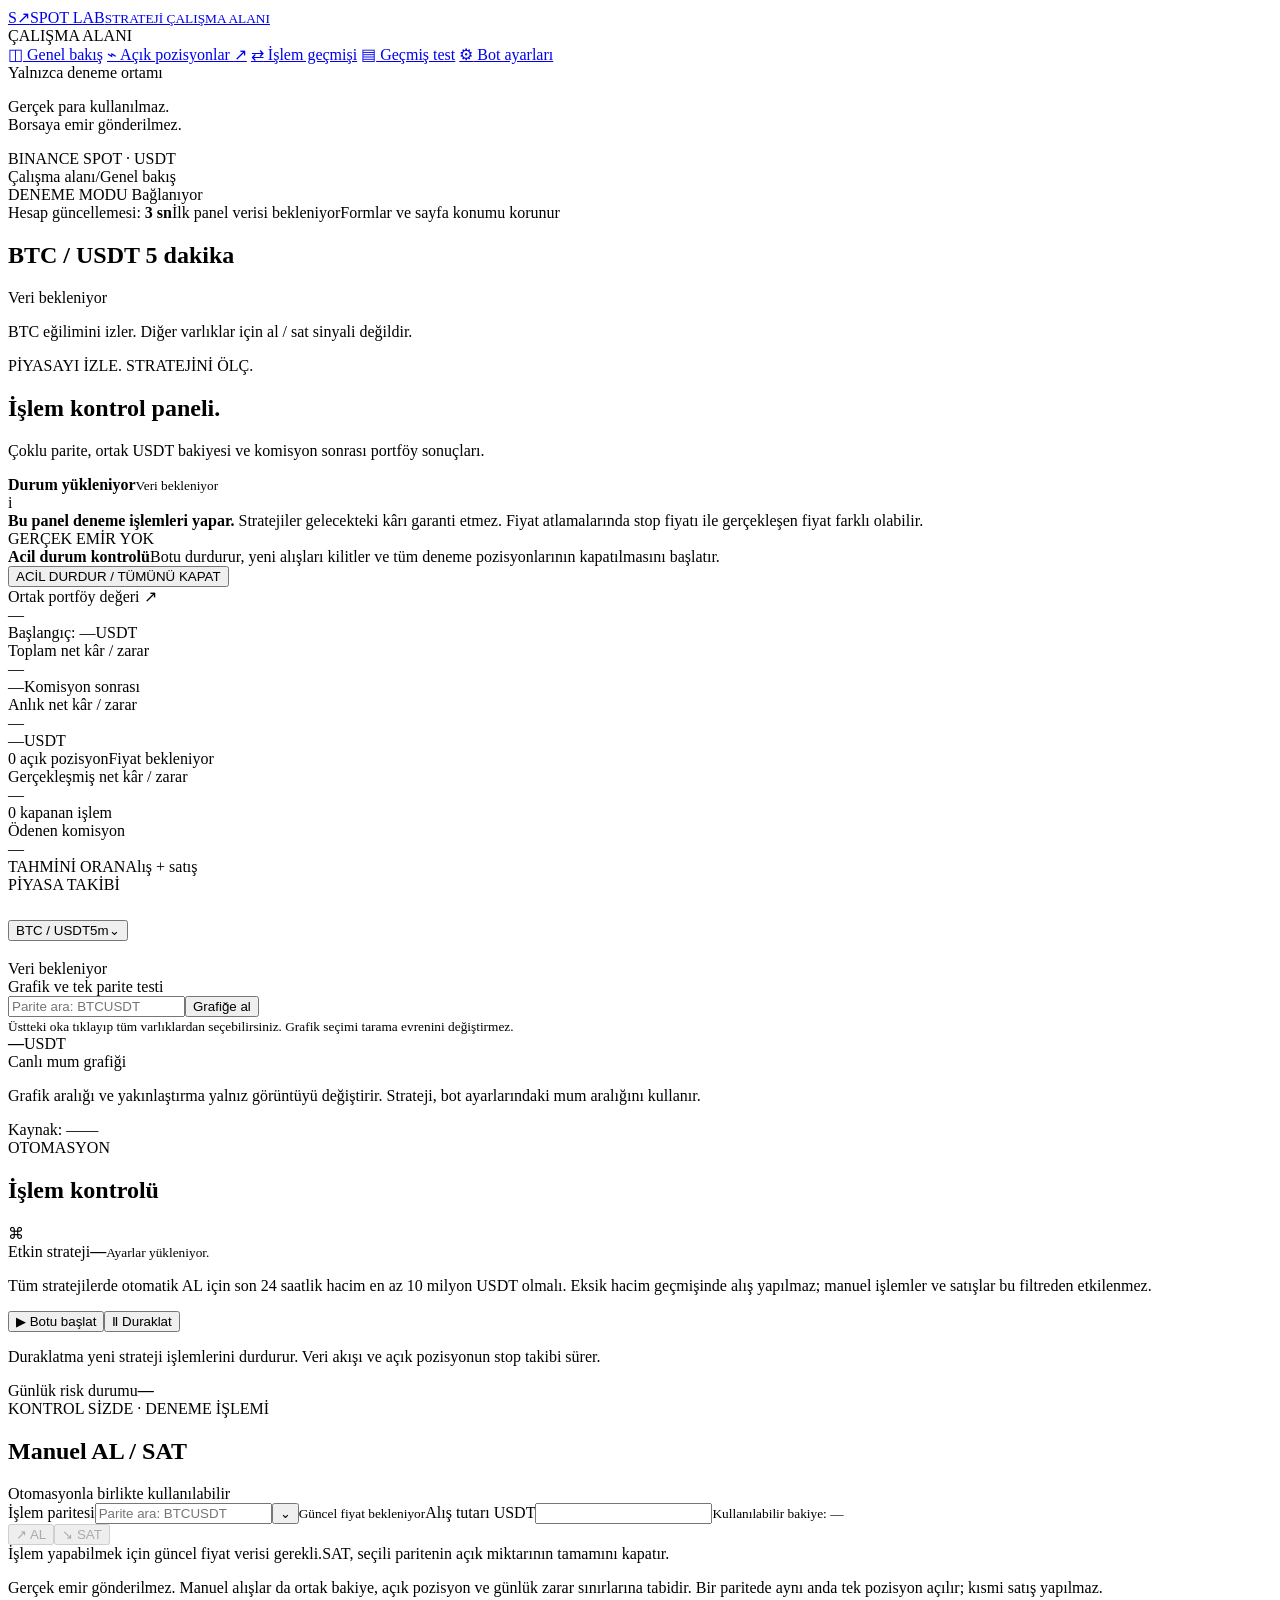
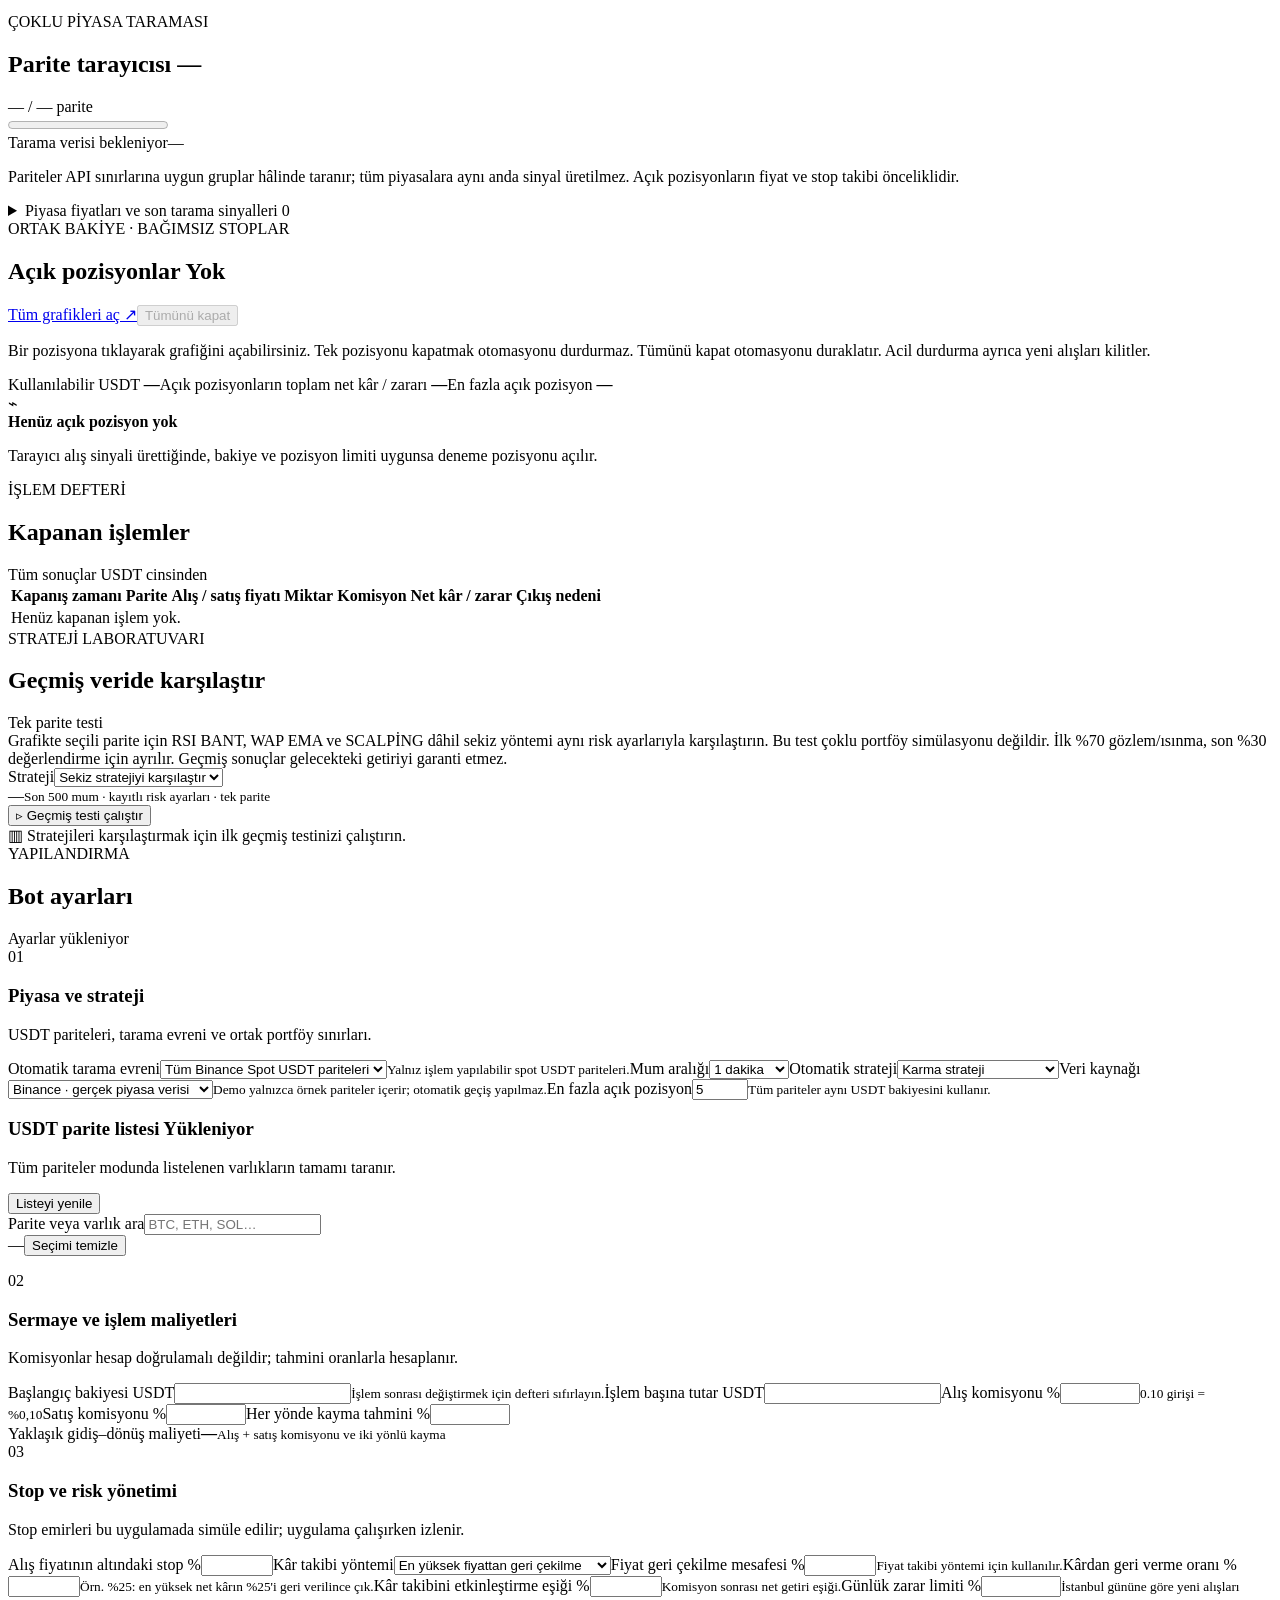
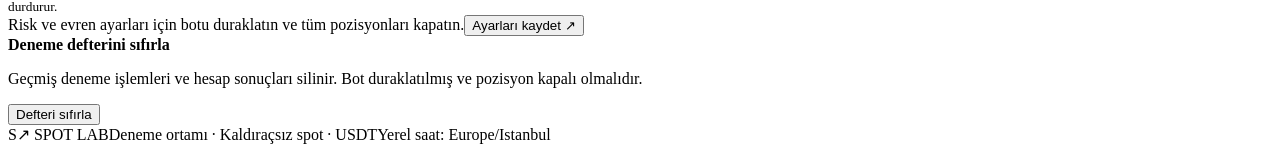
==== commit 507dc9f0: "Add three strategies, shared liquidity filter and BTC monitor" ====
--- a/static/index.html
+++ b/static/index.html
@@ -29,6 +29,11 @@
   <main>
     <header class="topbar"><div><span class="breadcrumb">Çalışma alanı</span><span class="breadcrumb-separator">/</span><span>Genel bakış</span></div><div class="topbar-right"><span class="paper-badge">DENEME MODU</span><span id="connectionStatus" class="connection"><i></i> Bağlanıyor</span></div></header>
     <div class="refresh-strip"><span><i aria-hidden="true"></i> Hesap güncellemesi: <strong>3 sn</strong></span><span id="lastRefreshTime">İlk panel verisi bekleniyor</span><span id="refreshStatus">Formlar ve sayfa konumu korunur</span></div>
+    <aside id="btcCornerWidget" class="btc-corner-widget" aria-labelledby="btcCornerTitle">
+      <div class="btc-corner-heading"><h2 id="btcCornerTitle">BTC / USDT <span>5 dakika</span></h2><span id="btcCornerSource" class="btc-corner-source">Veri bekleniyor</span></div>
+      <div id="btcCornerChart" class="btc-corner-chart" aria-label="Bağımsız BTCUSDT 5 dakika mum grafiği"></div>
+      <p class="btc-corner-note">BTC eğilimini izler. Diğer varlıklar için al / sat sinyali değildir.</p>
+    </aside>
     <div class="content">
       <section id="overview" class="page-heading"><div><div class="eyebrow">PİYASAYI İZLE. STRATEJİNİ ÖLÇ.</div><h1>İşlem kontrol paneli<span class="heading-dot">.</span></h1><p>Çoklu parite, ortak USDT bakiyesi ve komisyon sonrası portföy sonuçları.</p></div><div class="session-badge"><span id="runningDot" class="status-dot"></span><div><strong id="botStatus">Durum yükleniyor</strong><small id="lastUpdated">Veri bekleniyor</small></div></div></section>
 
@@ -63,7 +68,7 @@
           <div class="market-footer"><span id="marketSource">Kaynak: —</span><span id="marketTime">—</span></div>
         </section>
 
-        <section class="card control-card" aria-labelledby="controlTitle"><div class="card-header"><div><div class="eyebrow">OTOMASYON</div><h2 id="controlTitle">İşlem kontrolü</h2></div><span class="square-icon" aria-hidden="true">⌘</span></div><div class="strategy-summary"><span>Etkin strateji</span><strong id="activeStrategy">—</strong><small id="strategyDescription">Ayarlar yükleniyor.</small></div><div class="control-actions"><button id="startButton" class="button button-primary" type="button"><span aria-hidden="true">▶</span> Botu başlat</button><button id="pauseButton" class="button button-secondary" type="button"><span aria-hidden="true">Ⅱ</span> Duraklat</button></div><p class="control-note">Duraklatma yeni strateji işlemlerini durdurur. Veri akışı ve açık pozisyonun stop takibi sürer.</p><div class="risk-line"><span>Günlük risk durumu</span><strong id="dailyRisk">—</strong></div></section>
+        <section class="card control-card" aria-labelledby="controlTitle"><div class="card-header"><div><div class="eyebrow">OTOMASYON</div><h2 id="controlTitle">İşlem kontrolü</h2></div><span class="square-icon" aria-hidden="true">⌘</span></div><div class="strategy-summary"><span>Etkin strateji</span><strong id="activeStrategy">—</strong><small id="strategyDescription">Ayarlar yükleniyor.</small></div><p id="automaticVolumeNote" class="control-note">Tüm stratejilerde otomatik AL için son 24 saatlik hacim en az 10 milyon USDT olmalı. Eksik hacim geçmişinde alış yapılmaz; manuel işlemler ve satışlar bu filtreden etkilenmez.</p><div class="control-actions"><button id="startButton" class="button button-primary" type="button"><span aria-hidden="true">▶</span> Botu başlat</button><button id="pauseButton" class="button button-secondary" type="button"><span aria-hidden="true">Ⅱ</span> Duraklat</button></div><p class="control-note">Duraklatma yeni strateji işlemlerini durdurur. Veri akışı ve açık pozisyonun stop takibi sürer.</p><div class="risk-line"><span>Günlük risk durumu</span><strong id="dailyRisk">—</strong></div></section>
       </div>
 
       <section id="manualTrading" class="card manual-card" aria-labelledby="manualTitle"><div class="card-header"><div><div class="eyebrow">KONTROL SİZDE · DENEME İŞLEMİ</div><h2 id="manualTitle">Manuel AL / SAT</h2></div><span class="subtle-tag">Otomasyonla birlikte kullanılabilir</span></div><form id="manualTradeForm" class="manual-trade-form"><label>İşlem paritesi<span id="manualPickerAnchor" class="manual-picker-anchor"><input id="manualSymbol" type="text" maxlength="64" placeholder="Parite ara: BTCUSDT" required autocomplete="off" spellcheck="false"><button id="manualPickerButton" class="manual-picker-button" type="button" aria-label="İşlem varlıklarını mini trendlerle göster" aria-haspopup="dialog" aria-expanded="false"><span aria-hidden="true">⌄</span></button></span><small id="manualQuote">Güncel fiyat bekleniyor</small></label><label>Alış tutarı <span class="unit">USDT</span><input id="manualAmount" type="number" min="0.01" step="0.01" required inputmode="decimal"><small id="manualCash">Kullanılabilir bakiye: —</small></label><div class="manual-actions"><button id="manualBuyButton" class="button button-primary" type="submit" disabled><span aria-hidden="true">↗</span> AL</button><button id="manualSellButton" class="button button-danger" type="button" disabled><span aria-hidden="true">↘</span> SAT</button></div></form><div class="manual-footer"><span id="manualAvailability" role="status">İşlem yapabilmek için güncel fiyat verisi gerekli.</span><span id="manualPositionInfo">SAT, seçili paritenin açık miktarının tamamını kapatır.</span></div><p class="manual-risk-note">Gerçek emir gönderilmez. Manuel alışlar da ortak bakiye, açık pozisyon ve günlük zarar sınırlarına tabidir. Bir paritede aynı anda tek pozisyon açılır; kısmi satış yapılmaz.</p><div id="latestExecution" class="execution-notice" role="status" aria-live="polite" hidden></div></section>
@@ -74,11 +79,11 @@
 
       <section id="trades" class="card" aria-labelledby="tradesTitle"><div class="card-header"><div><div class="eyebrow">İŞLEM DEFTERİ</div><h2 id="tradesTitle">Kapanan işlemler</h2></div><span class="muted small">Tüm sonuçlar USDT cinsinden</span></div><div class="table-scroll"><table><thead><tr><th>Kapanış zamanı</th><th>Parite</th><th>Alış / satış fiyatı</th><th>Miktar</th><th>Komisyon</th><th>Net kâr / zarar</th><th>Çıkış nedeni</th></tr></thead><tbody id="tradesBody"><tr><td colspan="7" class="empty-cell">Henüz kapanan işlem yok.</td></tr></tbody></table></div></section>
 
-      <section id="backtest" class="card" aria-labelledby="backtestTitle"><div class="card-header"><div><div class="eyebrow">STRATEJİ LABORATUVARI</div><h2 id="backtestTitle">Geçmiş veride karşılaştır</h2></div><span class="subtle-tag">Tek parite testi</span></div><div class="section-intro">Grafikte seçili parite için ADX filtreli trend kırılımı dâhil beş yöntemi aynı risk ayarlarıyla karşılaştırın. Bu test çoklu portföy simülasyonu değildir. İlk %70 gözlem/ısınma, son %30 değerlendirme için ayrılır. Geçmiş sonuçlar gelecekteki getiriyi garanti etmez.</div><form id="backtestForm" class="backtest-form"><label>Strateji<select id="backtestStrategy" name="strategy"><option value="all">Beş stratejiyi karşılaştır</option><option value="hybrid">Karma strateji</option><option value="trend_breakout">ADX filtreli trend kırılımı</option><option value="ema_cross">EMA kesişimi</option><option value="rsi_reversion">RSI dönüşü</option><option value="breakout">Fiyat kırılımı</option></select></label><div class="backtest-context"><span id="backtestContext">—</span><small>Son 500 mum · kayıtlı risk ayarları · tek parite</small></div><button id="backtestButton" class="button button-primary" type="submit"><span aria-hidden="true">▹</span> Geçmiş testi çalıştır</button></form><div id="backtestResults" hidden><div class="table-scroll"><table><thead><tr><th>Strateji</th><th>Net kâr / zarar</th><th>Net getiri</th><th>En büyük gerileme</th><th>İşlem / kazanma</th><th>Komisyon</th><th>Al & tut getirisi</th></tr></thead><tbody id="backtestBody"></tbody></table></div><p id="backtestNotes" class="backtest-notes"></p></div><div id="backtestEmpty" class="empty-test"><span aria-hidden="true">▥</span> Stratejileri karşılaştırmak için ilk geçmiş testinizi çalıştırın.</div></section>
+      <section id="backtest" class="card" aria-labelledby="backtestTitle"><div class="card-header"><div><div class="eyebrow">STRATEJİ LABORATUVARI</div><h2 id="backtestTitle">Geçmiş veride karşılaştır</h2></div><span class="subtle-tag">Tek parite testi</span></div><div class="section-intro">Grafikte seçili parite için RSI BANT, WAP EMA ve SCALPİNG dâhil sekiz yöntemi aynı risk ayarlarıyla karşılaştırın. Bu test çoklu portföy simülasyonu değildir. İlk %70 gözlem/ısınma, son %30 değerlendirme için ayrılır. Geçmiş sonuçlar gelecekteki getiriyi garanti etmez.</div><form id="backtestForm" class="backtest-form"><label>Strateji<select id="backtestStrategy" name="strategy"><option value="all">Sekiz stratejiyi karşılaştır</option><option value="hybrid">Karma strateji</option><option value="trend_breakout">ADX filtreli trend kırılımı</option><option value="rsi_band">RSI BANT</option><option value="vwap_ema">WAP EMA</option><option value="scalping">SCALPİNG</option><option value="ema_cross">EMA kesişimi</option><option value="rsi_reversion">RSI dönüşü</option><option value="breakout">Fiyat kırılımı</option></select></label><div class="backtest-context"><span id="backtestContext">—</span><small>Son 500 mum · kayıtlı risk ayarları · tek parite</small></div><button id="backtestButton" class="button button-primary" type="submit"><span aria-hidden="true">▹</span> Geçmiş testi çalıştır</button></form><div id="backtestResults" hidden><div class="table-scroll"><table><thead><tr><th>Strateji</th><th>Net kâr / zarar</th><th>Net getiri</th><th>En büyük gerileme</th><th>İşlem / kazanma</th><th>Komisyon</th><th>Al & tut getirisi</th></tr></thead><tbody id="backtestBody"></tbody></table></div><p id="backtestNotes" class="backtest-notes"></p></div><div id="backtestEmpty" class="empty-test"><span aria-hidden="true">▥</span> Stratejileri karşılaştırmak için ilk geçmiş testinizi çalıştırın.</div></section>
 
-      <section id="settings" class="card settings-card" aria-labelledby="settingsTitle"><div class="card-header"><div><div class="eyebrow">YAPILANDIRMA</div><h2 id="settingsTitle">Bot ayarları</h2></div><span id="settingsState" class="muted small">Ayarlar yükleniyor</span></div><form id="configForm"><div class="settings-group"><div class="settings-group-title"><span class="group-number">01</span><div><h3>Piyasa ve strateji</h3><p>USDT pariteleri, tarama evreni ve ortak portföy sınırları.</p></div></div><div class="form-grid"><label>Otomatik tarama evreni<select name="universe_mode"><option value="all">Tüm Binance Spot USDT pariteleri</option><option value="selected">Yalnız seçtiğim pariteler</option></select><small>Yalnız işlem yapılabilir spot USDT pariteleri.</small></label><label>Mum aralığı<select name="interval"><option value="1m">1 dakika</option><option value="5m">5 dakika</option><option value="15m">15 dakika</option><option value="1h">1 saat</option></select></label><label>Otomatik strateji<select name="strategy"><option value="hybrid">Karma strateji</option><option value="trend_breakout">ADX filtreli trend kırılımı</option><option value="ema_cross">EMA kesişimi</option><option value="rsi_reversion">RSI dönüşü</option><option value="breakout">Fiyat kırılımı</option></select></label><label>Veri kaynağı<select name="data_source"><option value="binance">Binance · gerçek piyasa verisi</option><option value="demo">Sentetik demo · üretilen fiyatlar</option></select><small>Demo yalnızca örnek pariteler içerir; otomatik geçiş yapılmaz.</small></label><label>En fazla açık pozisyon<input name="max_open_positions" type="number" min="1" max="100" step="1" required value="5"><small>Tüm pariteler aynı USDT bakiyesini kullanır.</small></label></div><div class="universe-picker"><div class="universe-picker-header"><div><h3>USDT parite listesi <span id="catalogueCount" class="subtle-tag">Yükleniyor</span></h3><p id="universeHelp">Tüm pariteler modunda listelenen varlıkların tamamı taranır.</p></div><button id="refreshSymbolsButton" class="button button-secondary button-small" type="button">Listeyi yenile</button></div><label class="asset-search" for="symbolSearch">Parite veya varlık ara<input id="symbolSearch" data-local-control type="search" placeholder="BTC, ETH, SOL…" autocomplete="off"></label><div class="universe-selection"><span id="selectionCount" aria-live="polite">—</span><button id="clearSelectionButton" class="button button-secondary button-small" type="button">Seçimi temizle</button></div><p id="catalogueStatus" class="catalogue-status" role="status"></p><div id="symbolList" class="symbol-list" role="group" aria-label="İzlenecek pariteler"></div><div id="selectedChips" class="selected-chips" aria-label="Seçili pariteler"></div></div></div>
+      <section id="settings" class="card settings-card" aria-labelledby="settingsTitle"><div class="card-header"><div><div class="eyebrow">YAPILANDIRMA</div><h2 id="settingsTitle">Bot ayarları</h2></div><span id="settingsState" class="muted small">Ayarlar yükleniyor</span></div><form id="configForm"><div class="settings-group"><div class="settings-group-title"><span class="group-number">01</span><div><h3>Piyasa ve strateji</h3><p>USDT pariteleri, tarama evreni ve ortak portföy sınırları.</p></div></div><div class="form-grid"><label>Otomatik tarama evreni<select name="universe_mode"><option value="all">Tüm Binance Spot USDT pariteleri</option><option value="selected">Yalnız seçtiğim pariteler</option></select><small>Yalnız işlem yapılabilir spot USDT pariteleri.</small></label><label>Mum aralığı<select name="interval"><option value="1m">1 dakika</option><option value="5m">5 dakika</option><option value="15m">15 dakika</option><option value="1h">1 saat</option></select></label><label>Otomatik strateji<select name="strategy"><option value="hybrid">Karma strateji</option><option value="trend_breakout">ADX filtreli trend kırılımı</option><option value="rsi_band">RSI BANT</option><option value="vwap_ema">WAP EMA</option><option value="scalping">SCALPİNG</option><option value="ema_cross">EMA kesişimi</option><option value="rsi_reversion">RSI dönüşü</option><option value="breakout">Fiyat kırılımı</option></select></label><label>Veri kaynağı<select name="data_source"><option value="binance">Binance · gerçek piyasa verisi</option><option value="demo">Sentetik demo · üretilen fiyatlar</option></select><small>Demo yalnızca örnek pariteler içerir; otomatik geçiş yapılmaz.</small></label><label>En fazla açık pozisyon<input name="max_open_positions" type="number" min="1" max="100" step="1" required value="5"><small>Tüm pariteler aynı USDT bakiyesini kullanır.</small></label></div><div class="universe-picker"><div class="universe-picker-header"><div><h3>USDT parite listesi <span id="catalogueCount" class="subtle-tag">Yükleniyor</span></h3><p id="universeHelp">Tüm pariteler modunda listelenen varlıkların tamamı taranır.</p></div><button id="refreshSymbolsButton" class="button button-secondary button-small" type="button">Listeyi yenile</button></div><label class="asset-search" for="symbolSearch">Parite veya varlık ara<input id="symbolSearch" data-local-control type="search" placeholder="BTC, ETH, SOL…" autocomplete="off"></label><div class="universe-selection"><span id="selectionCount" aria-live="polite">—</span><button id="clearSelectionButton" class="button button-secondary button-small" type="button">Seçimi temizle</button></div><p id="catalogueStatus" class="catalogue-status" role="status"></p><div id="symbolList" class="symbol-list" role="group" aria-label="İzlenecek pariteler"></div><div id="selectedChips" class="selected-chips" aria-label="Seçili pariteler"></div></div></div>
       <div class="settings-group"><div class="settings-group-title"><span class="group-number">02</span><div><h3>Sermaye ve işlem maliyetleri</h3><p>Komisyonlar hesap doğrulamalı değildir; tahmini oranlarla hesaplanır.</p></div></div><div class="form-grid"><label>Başlangıç bakiyesi <span class="unit">USDT</span><input name="initial_cash" type="number" min="10" step="0.01" required><small>İşlem sonrası değiştirmek için defteri sıfırlayın.</small></label><label>İşlem başına tutar <span class="unit">USDT</span><input name="order_quote_amount" type="number" min="1" step="0.01" required></label><label>Alış komisyonu <span class="unit">%</span><input name="buy_fee_pct" type="number" min="0" max="10" step="0.001" required><small>0.10 girişi = %0,10</small></label><label>Satış komisyonu <span class="unit">%</span><input name="sell_fee_pct" type="number" min="0" max="10" step="0.001" required></label><label>Her yönde kayma tahmini <span class="unit">%</span><input name="slippage_pct" type="number" min="0" max="10" step="0.001" required></label><div class="form-info"><span>Yaklaşık gidiş–dönüş maliyeti</span><strong id="roundTripCost">—</strong><small>Alış + satış komisyonu ve iki yönlü kayma</small></div></div></div>
-      <div class="settings-group"><div class="settings-group-title"><span class="group-number">03</span><div><h3>Stop ve risk yönetimi</h3><p>Stop emirleri bu uygulamada simüle edilir; uygulama çalışırken izlenir.</p></div></div><div class="form-grid"><label>Alış fiyatının altındaki stop <span class="unit">%</span><input name="stop_loss_pct" type="number" min="0.01" max="99" step="0.1" required></label><label>Kâr takibi yöntemi<select name="trailing_mode"><option value="price">En yüksek fiyattan geri çekilme</option><option value="net_profit">En yüksek net kârdan geri verme</option></select></label><label>Fiyat geri çekilme mesafesi <span class="unit">%</span><input name="trailing_distance_pct" type="number" min="0.01" max="99" step="0.1" required><small>Fiyat takibi yöntemi için kullanılır.</small></label><label>Kârdan geri verme oranı <span class="unit">%</span><input name="profit_giveback_pct" type="number" min="0.1" max="100" step="0.1" required><small>Örn. %25: en yüksek net kârın %25'i geri verilince çık.</small></label><label>Kâr takibini etkinleştirme eşiği <span class="unit">%</span><input name="trailing_activation_pct" type="number" min="0" max="100" step="0.1" required><small>Komisyon sonrası net getiri eşiği.</small></label><label>Günlük zarar limiti <span class="unit">%</span><input name="daily_loss_limit_pct" type="number" min="0.01" max="100" step="0.1" required><small>İstanbul gününe göre yeni alışları durdurur.</small></label></div></div><div class="settings-footer"><span>Risk ve evren ayarları için botu duraklatın ve tüm pozisyonları kapatın.</span><button id="saveButton" class="button button-primary" type="submit">Ayarları kaydet <span aria-hidden="true">↗</span></button></div></form></section>
+      <div class="settings-group"><div class="settings-group-title"><span class="group-number">03</span><div><h3>Stop ve risk yönetimi</h3><p>Stop emirleri bu uygulamada simüle edilir; uygulama çalışırken izlenir.</p></div></div><div class="form-grid"><label>Alış fiyatının altındaki stop <span class="unit">%</span><input name="stop_loss_pct" type="number" min="0.01" max="99" step="0.01" required></label><label>Kâr takibi yöntemi<select name="trailing_mode"><option value="price">En yüksek fiyattan geri çekilme</option><option value="net_profit">En yüksek net kârdan geri verme</option></select></label><label>Fiyat geri çekilme mesafesi <span class="unit">%</span><input name="trailing_distance_pct" type="number" min="0.01" max="99" step="0.01" required><small>Fiyat takibi yöntemi için kullanılır.</small></label><label>Kârdan geri verme oranı <span class="unit">%</span><input name="profit_giveback_pct" type="number" min="0.1" max="100" step="0.1" required><small>Örn. %25: en yüksek net kârın %25'i geri verilince çık.</small></label><label>Kâr takibini etkinleştirme eşiği <span class="unit">%</span><input name="trailing_activation_pct" type="number" min="0" max="100" step="0.1" required><small>Komisyon sonrası net getiri eşiği.</small></label><label>Günlük zarar limiti <span class="unit">%</span><input name="daily_loss_limit_pct" type="number" min="0.01" max="100" step="0.01" required><small>İstanbul gününe göre yeni alışları durdurur.</small></label></div></div><div class="settings-footer"><span>Risk ve evren ayarları için botu duraklatın ve tüm pozisyonları kapatın.</span><button id="saveButton" class="button button-primary" type="submit">Ayarları kaydet <span aria-hidden="true">↗</span></button></div></form></section>
 
       <section class="reset-section"><div><strong>Deneme defterini sıfırla</strong><p>Geçmiş deneme işlemleri ve hesap sonuçları silinir. Bot duraklatılmış ve pozisyon kapalı olmalıdır.</p></div><button id="resetButton" type="button" class="button button-secondary button-small">Defteri sıfırla</button></section>
       <footer class="footer"><span><span class="brand-mini">S↗</span> SPOT LAB</span><span>Deneme ortamı · Kaldıraçsız spot · USDT</span><span>Yerel saat: Europe/Istanbul</span></footer>
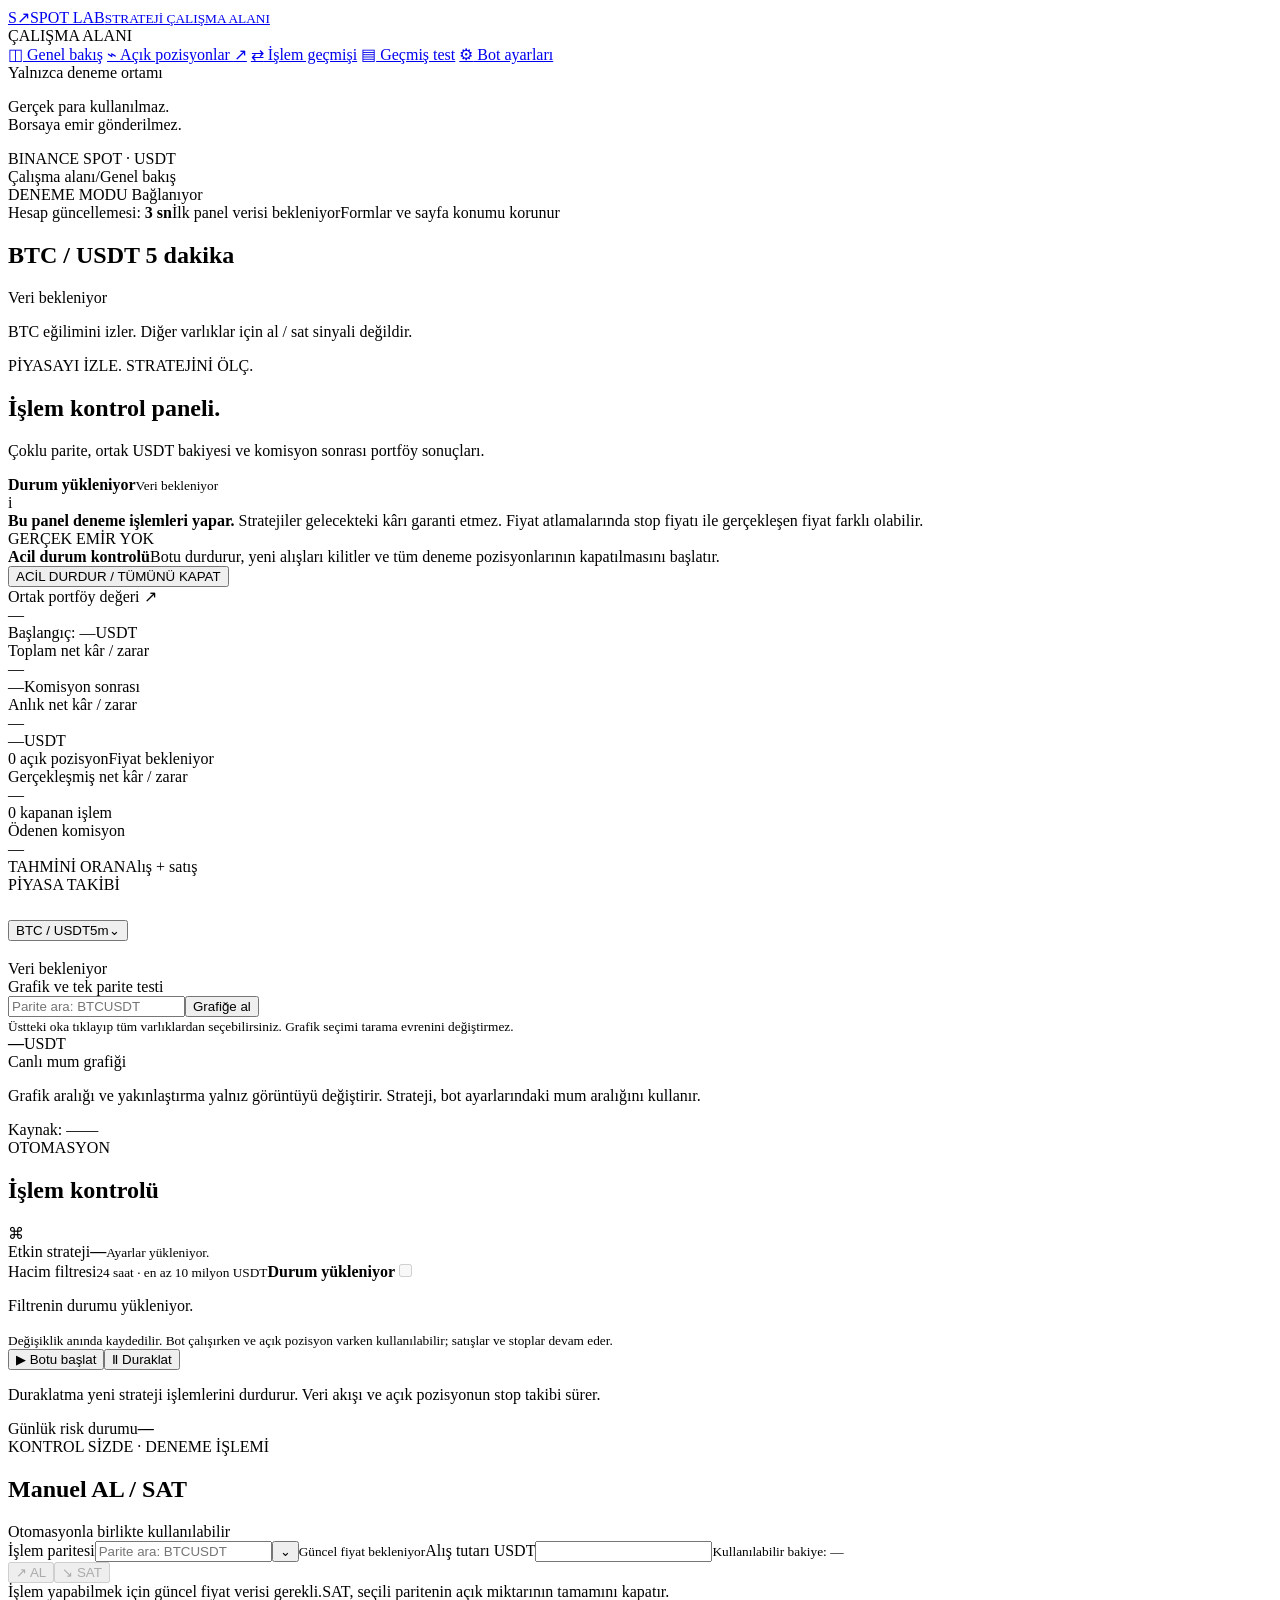
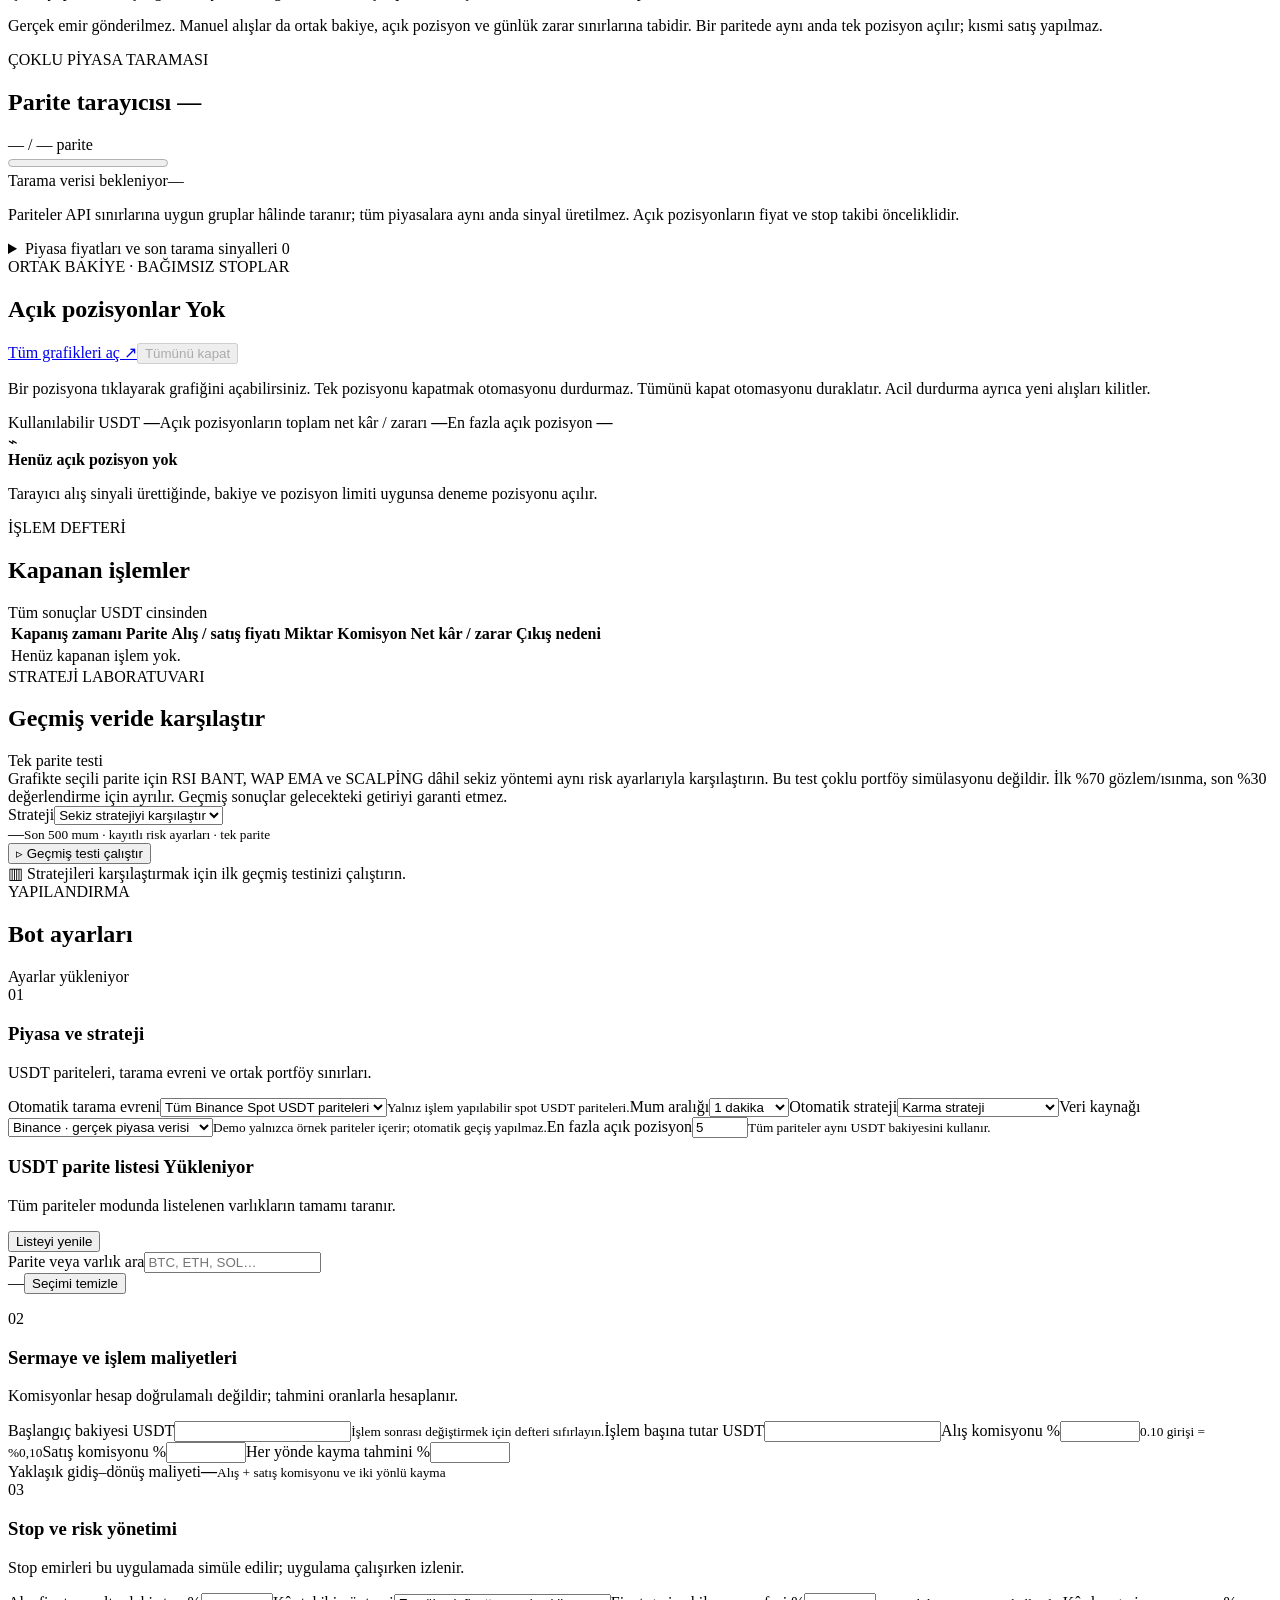
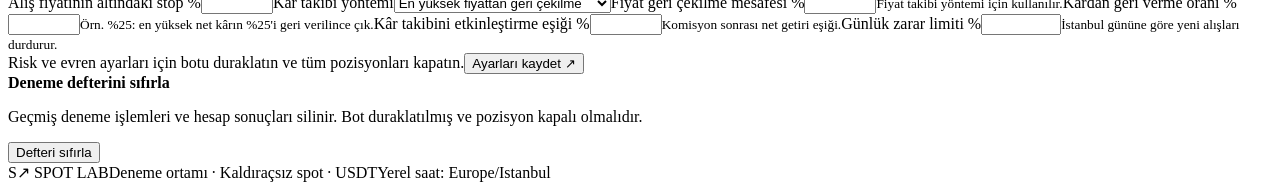
==== commit a3fd3b9e: "Add persistent user control for the volume filter" ====
--- a/static/index.html
+++ b/static/index.html
@@ -68,7 +68,7 @@
           <div class="market-footer"><span id="marketSource">Kaynak: —</span><span id="marketTime">—</span></div>
         </section>
 
-        <section class="card control-card" aria-labelledby="controlTitle"><div class="card-header"><div><div class="eyebrow">OTOMASYON</div><h2 id="controlTitle">İşlem kontrolü</h2></div><span class="square-icon" aria-hidden="true">⌘</span></div><div class="strategy-summary"><span>Etkin strateji</span><strong id="activeStrategy">—</strong><small id="strategyDescription">Ayarlar yükleniyor.</small></div><p id="automaticVolumeNote" class="control-note">Tüm stratejilerde otomatik AL için son 24 saatlik hacim en az 10 milyon USDT olmalı. Eksik hacim geçmişinde alış yapılmaz; manuel işlemler ve satışlar bu filtreden etkilenmez.</p><div class="control-actions"><button id="startButton" class="button button-primary" type="button"><span aria-hidden="true">▶</span> Botu başlat</button><button id="pauseButton" class="button button-secondary" type="button"><span aria-hidden="true">Ⅱ</span> Duraklat</button></div><p class="control-note">Duraklatma yeni strateji işlemlerini durdurur. Veri akışı ve açık pozisyonun stop takibi sürer.</p><div class="risk-line"><span>Günlük risk durumu</span><strong id="dailyRisk">—</strong></div></section>
+        <section class="card control-card" aria-labelledby="controlTitle"><div class="card-header"><div><div class="eyebrow">OTOMASYON</div><h2 id="controlTitle">İşlem kontrolü</h2></div><span class="square-icon" aria-hidden="true">⌘</span></div><div class="strategy-summary"><span>Etkin strateji</span><strong id="activeStrategy">—</strong><small id="strategyDescription">Ayarlar yükleniyor.</small></div><div id="volumeFilterControl" class="volume-filter-control"><label class="volume-filter-switch" for="volumeFilterToggle"><span>Hacim filtresi<small>24 saat · en az 10 milyon USDT</small></span><span class="volume-filter-action"><strong id="volumeFilterState" aria-live="polite">Durum yükleniyor</strong><input id="volumeFilterToggle" type="checkbox" role="switch" aria-describedby="automaticVolumeNote volumeFilterHelp" disabled><span class="volume-filter-track" aria-hidden="true"></span></span></label><p id="automaticVolumeNote" class="control-note">Filtrenin durumu yükleniyor.</p><small id="volumeFilterHelp">Değişiklik anında kaydedilir. Bot çalışırken ve açık pozisyon varken kullanılabilir; satışlar ve stoplar devam eder.</small></div><div class="control-actions"><button id="startButton" class="button button-primary" type="button"><span aria-hidden="true">▶</span> Botu başlat</button><button id="pauseButton" class="button button-secondary" type="button"><span aria-hidden="true">Ⅱ</span> Duraklat</button></div><p class="control-note">Duraklatma yeni strateji işlemlerini durdurur. Veri akışı ve açık pozisyonun stop takibi sürer.</p><div class="risk-line"><span>Günlük risk durumu</span><strong id="dailyRisk">—</strong></div></section>
       </div>
 
       <section id="manualTrading" class="card manual-card" aria-labelledby="manualTitle"><div class="card-header"><div><div class="eyebrow">KONTROL SİZDE · DENEME İŞLEMİ</div><h2 id="manualTitle">Manuel AL / SAT</h2></div><span class="subtle-tag">Otomasyonla birlikte kullanılabilir</span></div><form id="manualTradeForm" class="manual-trade-form"><label>İşlem paritesi<span id="manualPickerAnchor" class="manual-picker-anchor"><input id="manualSymbol" type="text" maxlength="64" placeholder="Parite ara: BTCUSDT" required autocomplete="off" spellcheck="false"><button id="manualPickerButton" class="manual-picker-button" type="button" aria-label="İşlem varlıklarını mini trendlerle göster" aria-haspopup="dialog" aria-expanded="false"><span aria-hidden="true">⌄</span></button></span><small id="manualQuote">Güncel fiyat bekleniyor</small></label><label>Alış tutarı <span class="unit">USDT</span><input id="manualAmount" type="number" min="0.01" step="0.01" required inputmode="decimal"><small id="manualCash">Kullanılabilir bakiye: —</small></label><div class="manual-actions"><button id="manualBuyButton" class="button button-primary" type="submit" disabled><span aria-hidden="true">↗</span> AL</button><button id="manualSellButton" class="button button-danger" type="button" disabled><span aria-hidden="true">↘</span> SAT</button></div></form><div class="manual-footer"><span id="manualAvailability" role="status">İşlem yapabilmek için güncel fiyat verisi gerekli.</span><span id="manualPositionInfo">SAT, seçili paritenin açık miktarının tamamını kapatır.</span></div><p class="manual-risk-note">Gerçek emir gönderilmez. Manuel alışlar da ortak bakiye, açık pozisyon ve günlük zarar sınırlarına tabidir. Bir paritede aynı anda tek pozisyon açılır; kısmi satış yapılmaz.</p><div id="latestExecution" class="execution-notice" role="status" aria-live="polite" hidden></div></section>
@@ -79,7 +79,7 @@
 
       <section id="trades" class="card" aria-labelledby="tradesTitle"><div class="card-header"><div><div class="eyebrow">İŞLEM DEFTERİ</div><h2 id="tradesTitle">Kapanan işlemler</h2></div><span class="muted small">Tüm sonuçlar USDT cinsinden</span></div><div class="table-scroll"><table><thead><tr><th>Kapanış zamanı</th><th>Parite</th><th>Alış / satış fiyatı</th><th>Miktar</th><th>Komisyon</th><th>Net kâr / zarar</th><th>Çıkış nedeni</th></tr></thead><tbody id="tradesBody"><tr><td colspan="7" class="empty-cell">Henüz kapanan işlem yok.</td></tr></tbody></table></div></section>
 
-      <section id="backtest" class="card" aria-labelledby="backtestTitle"><div class="card-header"><div><div class="eyebrow">STRATEJİ LABORATUVARI</div><h2 id="backtestTitle">Geçmiş veride karşılaştır</h2></div><span class="subtle-tag">Tek parite testi</span></div><div class="section-intro">Grafikte seçili parite için RSI BANT, WAP EMA ve SCALPİNG dâhil sekiz yöntemi aynı risk ayarlarıyla karşılaştırın. Bu test çoklu portföy simülasyonu değildir. İlk %70 gözlem/ısınma, son %30 değerlendirme için ayrılır. Geçmiş sonuçlar gelecekteki getiriyi garanti etmez.</div><form id="backtestForm" class="backtest-form"><label>Strateji<select id="backtestStrategy" name="strategy"><option value="all">Sekiz stratejiyi karşılaştır</option><option value="hybrid">Karma strateji</option><option value="trend_breakout">ADX filtreli trend kırılımı</option><option value="rsi_band">RSI BANT</option><option value="vwap_ema">WAP EMA</option><option value="scalping">SCALPİNG</option><option value="ema_cross">EMA kesişimi</option><option value="rsi_reversion">RSI dönüşü</option><option value="breakout">Fiyat kırılımı</option></select></label><div class="backtest-context"><span id="backtestContext">—</span><small>Son 500 mum · kayıtlı risk ayarları · tek parite</small></div><button id="backtestButton" class="button button-primary" type="submit"><span aria-hidden="true">▹</span> Geçmiş testi çalıştır</button></form><div id="backtestResults" hidden><div class="table-scroll"><table><thead><tr><th>Strateji</th><th>Net kâr / zarar</th><th>Net getiri</th><th>En büyük gerileme</th><th>İşlem / kazanma</th><th>Komisyon</th><th>Al & tut getirisi</th></tr></thead><tbody id="backtestBody"></tbody></table></div><p id="backtestNotes" class="backtest-notes"></p></div><div id="backtestEmpty" class="empty-test"><span aria-hidden="true">▥</span> Stratejileri karşılaştırmak için ilk geçmiş testinizi çalıştırın.</div></section>
+      <section id="backtest" class="card" aria-labelledby="backtestTitle"><div class="card-header"><div><div class="eyebrow">STRATEJİ LABORATUVARI</div><h2 id="backtestTitle">Geçmiş veride karşılaştır</h2></div><span class="subtle-tag">Tek parite testi</span></div><div class="section-intro">Grafikte seçili parite için RSI BANT, WAP EMA ve SCALPİNG dâhil sekiz yöntemi aynı risk ayarlarıyla karşılaştırın. Bu test çoklu portföy simülasyonu değildir. İlk %70 gözlem/ısınma, son %30 değerlendirme için ayrılır. Geçmiş sonuçlar gelecekteki getiriyi garanti etmez.</div><form id="backtestForm" class="backtest-form"><label>Strateji<select id="backtestStrategy" name="strategy"><option value="all">Sekiz stratejiyi karşılaştır</option><option value="hybrid">Karma strateji</option><option value="trend_breakout">ADX filtreli trend kırılımı</option><option value="rsi_band">RSI BANT</option><option value="vwap_ema">WAP EMA</option><option value="scalping">SCALPİNG</option><option value="ema_cross">EMA kesişimi</option><option value="rsi_reversion">RSI dönüşü</option><option value="breakout">Fiyat kırılımı</option></select></label><div class="backtest-context"><span id="backtestContext">—</span><small>Son 500 mum · kayıtlı risk ayarları · tek parite</small></div><button id="backtestButton" class="button button-primary" type="submit"><span aria-hidden="true">▹</span> Geçmiş testi çalıştır</button></form><div id="backtestResults" hidden><p id="backtestFilterMode" class="backtest-filter-mode" role="status"></p><div class="table-scroll"><table><thead><tr><th>Strateji</th><th>Net kâr / zarar</th><th>Net getiri</th><th>En büyük gerileme</th><th>İşlem / kazanma</th><th>Komisyon</th><th>Al & tut getirisi</th></tr></thead><tbody id="backtestBody"></tbody></table></div><p id="backtestNotes" class="backtest-notes"></p></div><div id="backtestEmpty" class="empty-test"><span aria-hidden="true">▥</span> Stratejileri karşılaştırmak için ilk geçmiş testinizi çalıştırın.</div></section>
 
       <section id="settings" class="card settings-card" aria-labelledby="settingsTitle"><div class="card-header"><div><div class="eyebrow">YAPILANDIRMA</div><h2 id="settingsTitle">Bot ayarları</h2></div><span id="settingsState" class="muted small">Ayarlar yükleniyor</span></div><form id="configForm"><div class="settings-group"><div class="settings-group-title"><span class="group-number">01</span><div><h3>Piyasa ve strateji</h3><p>USDT pariteleri, tarama evreni ve ortak portföy sınırları.</p></div></div><div class="form-grid"><label>Otomatik tarama evreni<select name="universe_mode"><option value="all">Tüm Binance Spot USDT pariteleri</option><option value="selected">Yalnız seçtiğim pariteler</option></select><small>Yalnız işlem yapılabilir spot USDT pariteleri.</small></label><label>Mum aralığı<select name="interval"><option value="1m">1 dakika</option><option value="5m">5 dakika</option><option value="15m">15 dakika</option><option value="1h">1 saat</option></select></label><label>Otomatik strateji<select name="strategy"><option value="hybrid">Karma strateji</option><option value="trend_breakout">ADX filtreli trend kırılımı</option><option value="rsi_band">RSI BANT</option><option value="vwap_ema">WAP EMA</option><option value="scalping">SCALPİNG</option><option value="ema_cross">EMA kesişimi</option><option value="rsi_reversion">RSI dönüşü</option><option value="breakout">Fiyat kırılımı</option></select></label><label>Veri kaynağı<select name="data_source"><option value="binance">Binance · gerçek piyasa verisi</option><option value="demo">Sentetik demo · üretilen fiyatlar</option></select><small>Demo yalnızca örnek pariteler içerir; otomatik geçiş yapılmaz.</small></label><label>En fazla açık pozisyon<input name="max_open_positions" type="number" min="1" max="100" step="1" required value="5"><small>Tüm pariteler aynı USDT bakiyesini kullanır.</small></label></div><div class="universe-picker"><div class="universe-picker-header"><div><h3>USDT parite listesi <span id="catalogueCount" class="subtle-tag">Yükleniyor</span></h3><p id="universeHelp">Tüm pariteler modunda listelenen varlıkların tamamı taranır.</p></div><button id="refreshSymbolsButton" class="button button-secondary button-small" type="button">Listeyi yenile</button></div><label class="asset-search" for="symbolSearch">Parite veya varlık ara<input id="symbolSearch" data-local-control type="search" placeholder="BTC, ETH, SOL…" autocomplete="off"></label><div class="universe-selection"><span id="selectionCount" aria-live="polite">—</span><button id="clearSelectionButton" class="button button-secondary button-small" type="button">Seçimi temizle</button></div><p id="catalogueStatus" class="catalogue-status" role="status"></p><div id="symbolList" class="symbol-list" role="group" aria-label="İzlenecek pariteler"></div><div id="selectedChips" class="selected-chips" aria-label="Seçili pariteler"></div></div></div>
       <div class="settings-group"><div class="settings-group-title"><span class="group-number">02</span><div><h3>Sermaye ve işlem maliyetleri</h3><p>Komisyonlar hesap doğrulamalı değildir; tahmini oranlarla hesaplanır.</p></div></div><div class="form-grid"><label>Başlangıç bakiyesi <span class="unit">USDT</span><input name="initial_cash" type="number" min="10" step="0.01" required><small>İşlem sonrası değiştirmek için defteri sıfırlayın.</small></label><label>İşlem başına tutar <span class="unit">USDT</span><input name="order_quote_amount" type="number" min="1" step="0.01" required></label><label>Alış komisyonu <span class="unit">%</span><input name="buy_fee_pct" type="number" min="0" max="10" step="0.001" required><small>0.10 girişi = %0,10</small></label><label>Satış komisyonu <span class="unit">%</span><input name="sell_fee_pct" type="number" min="0" max="10" step="0.001" required></label><label>Her yönde kayma tahmini <span class="unit">%</span><input name="slippage_pct" type="number" min="0" max="10" step="0.001" required></label><div class="form-info"><span>Yaklaşık gidiş–dönüş maliyeti</span><strong id="roundTripCost">—</strong><small>Alış + satış komisyonu ve iki yönlü kayma</small></div></div></div>
